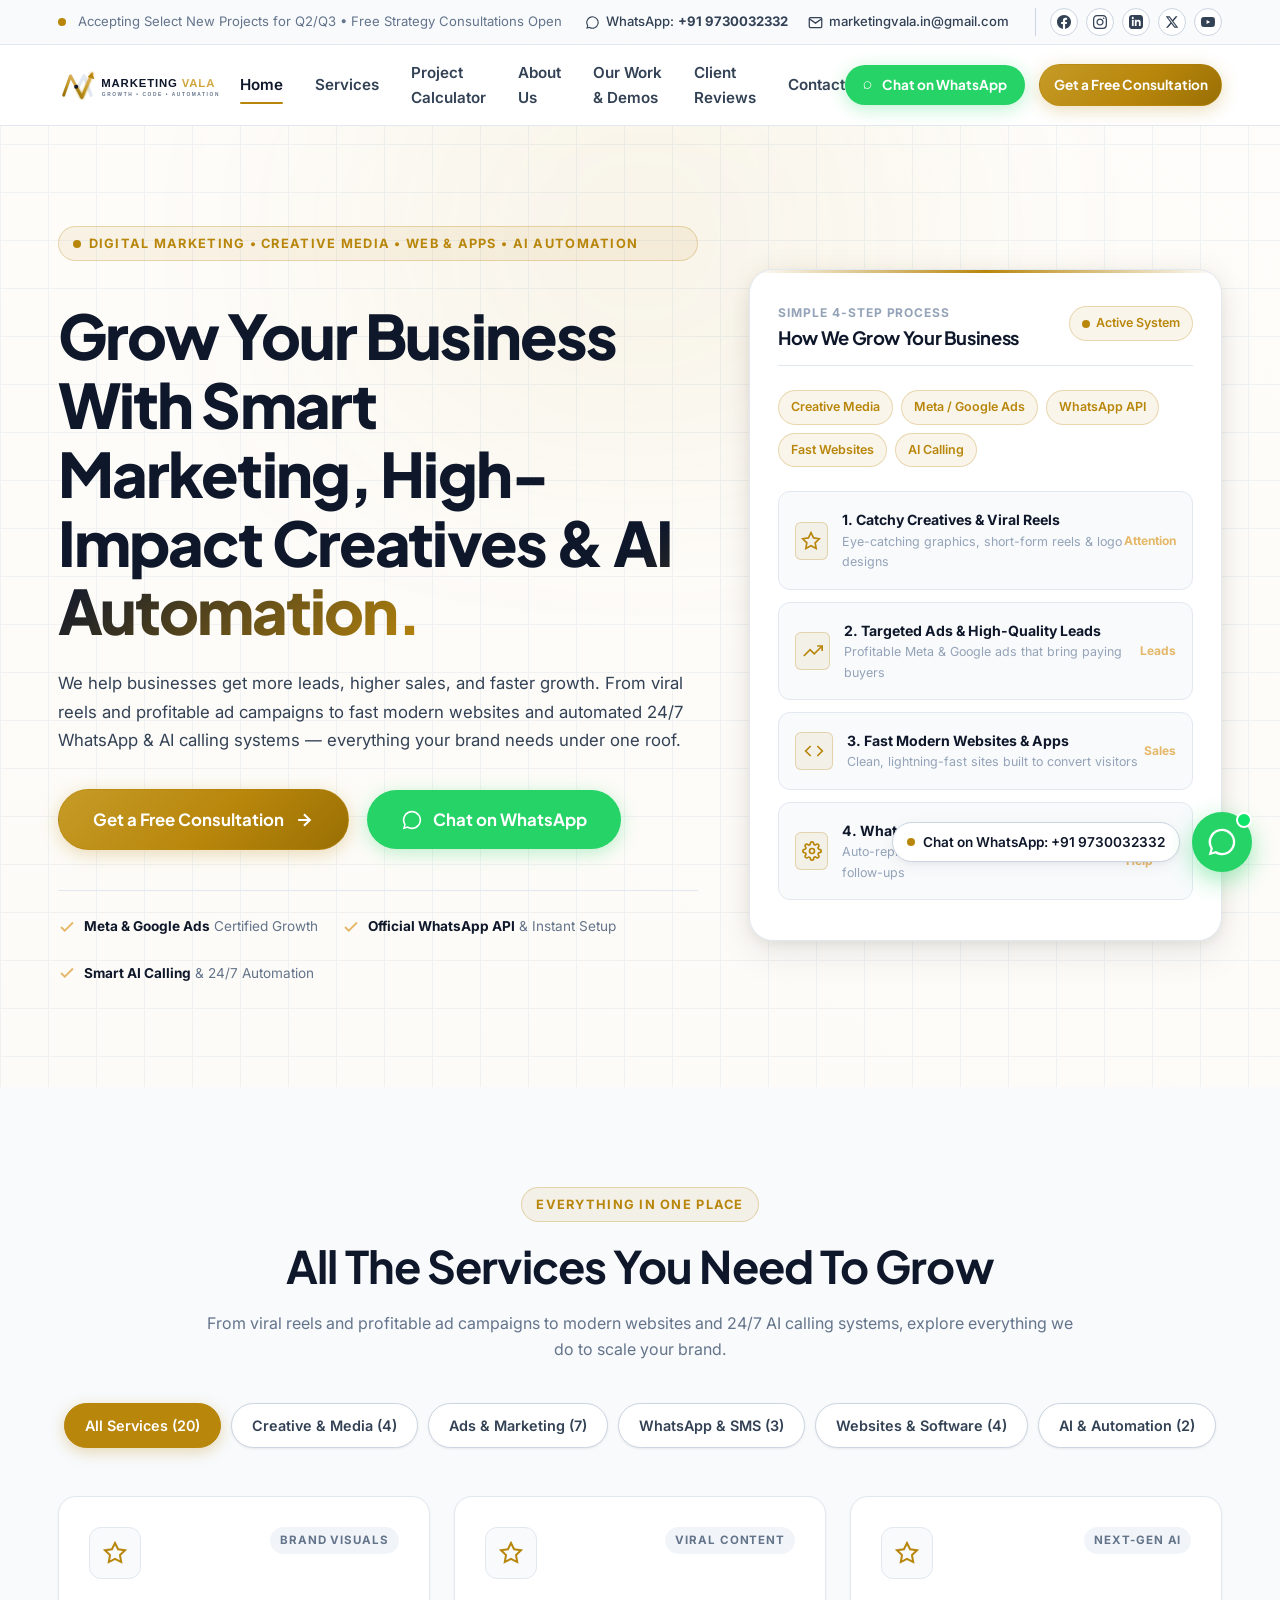
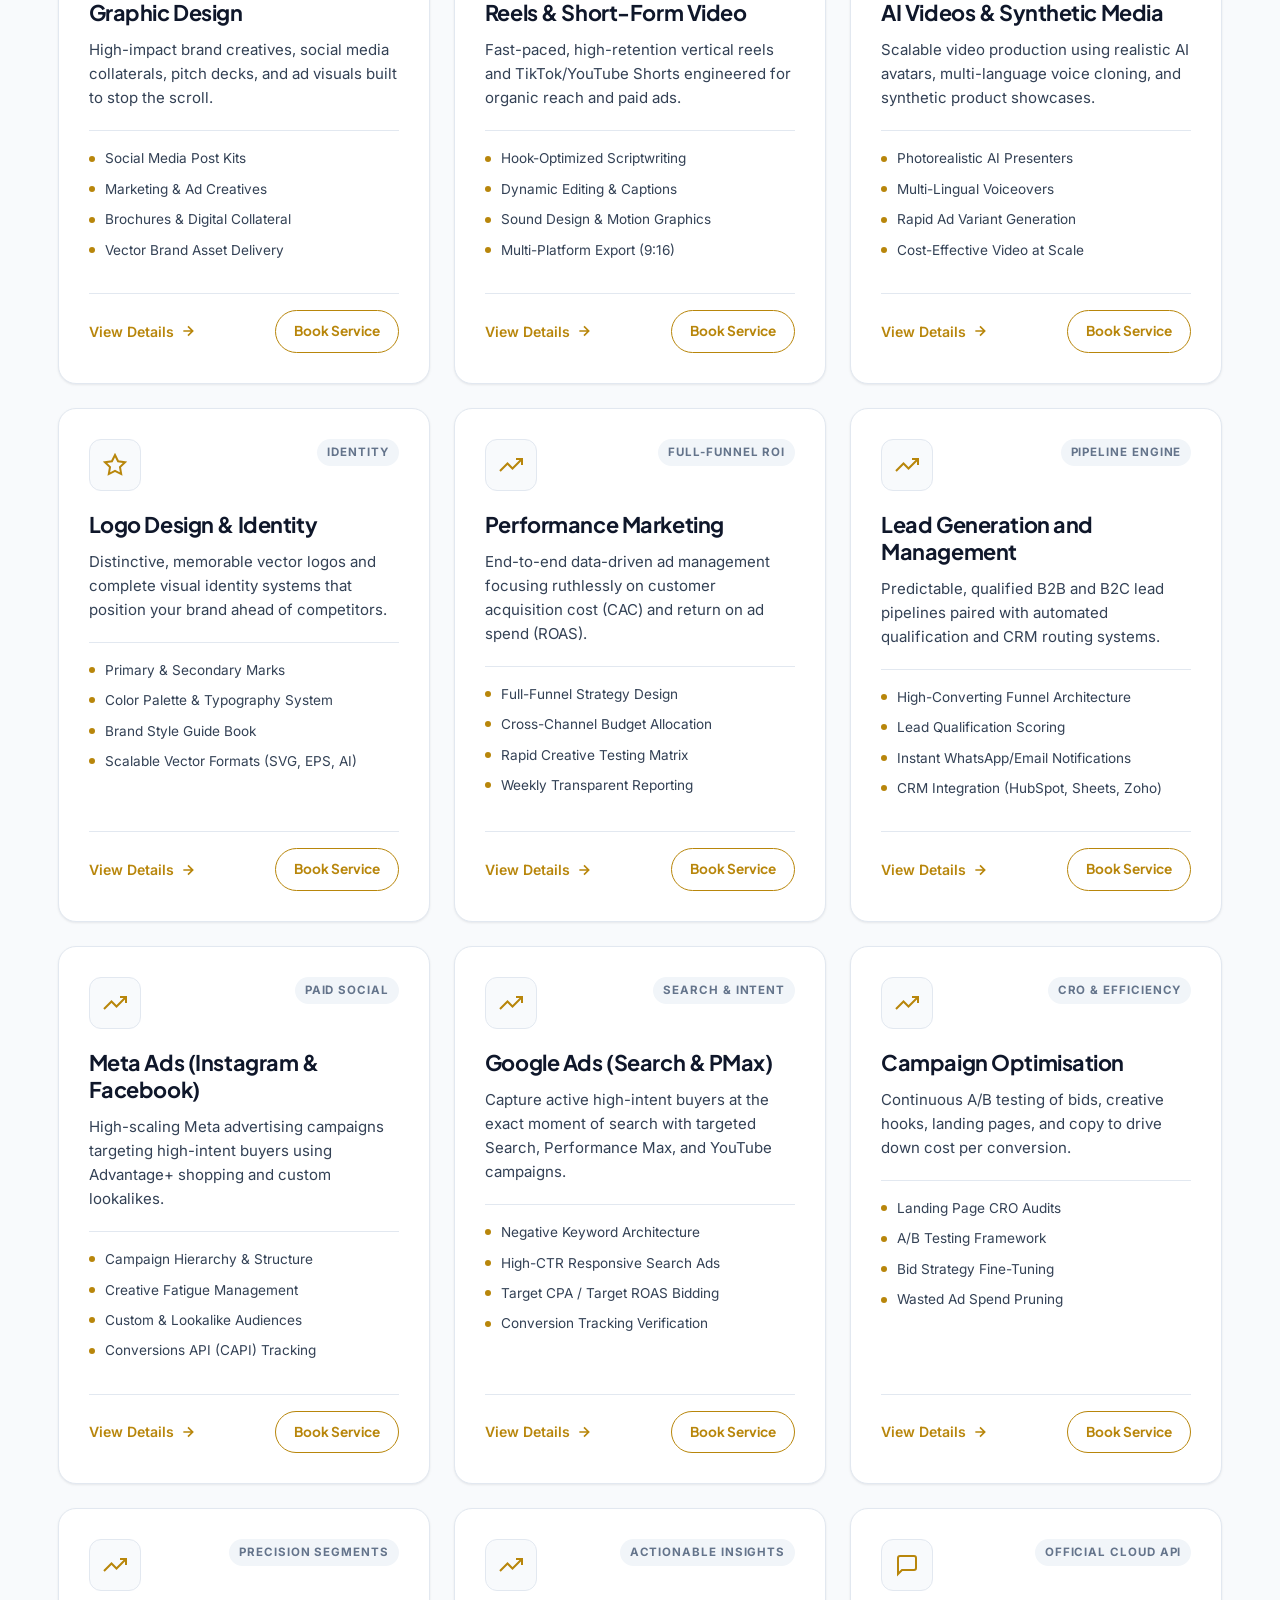
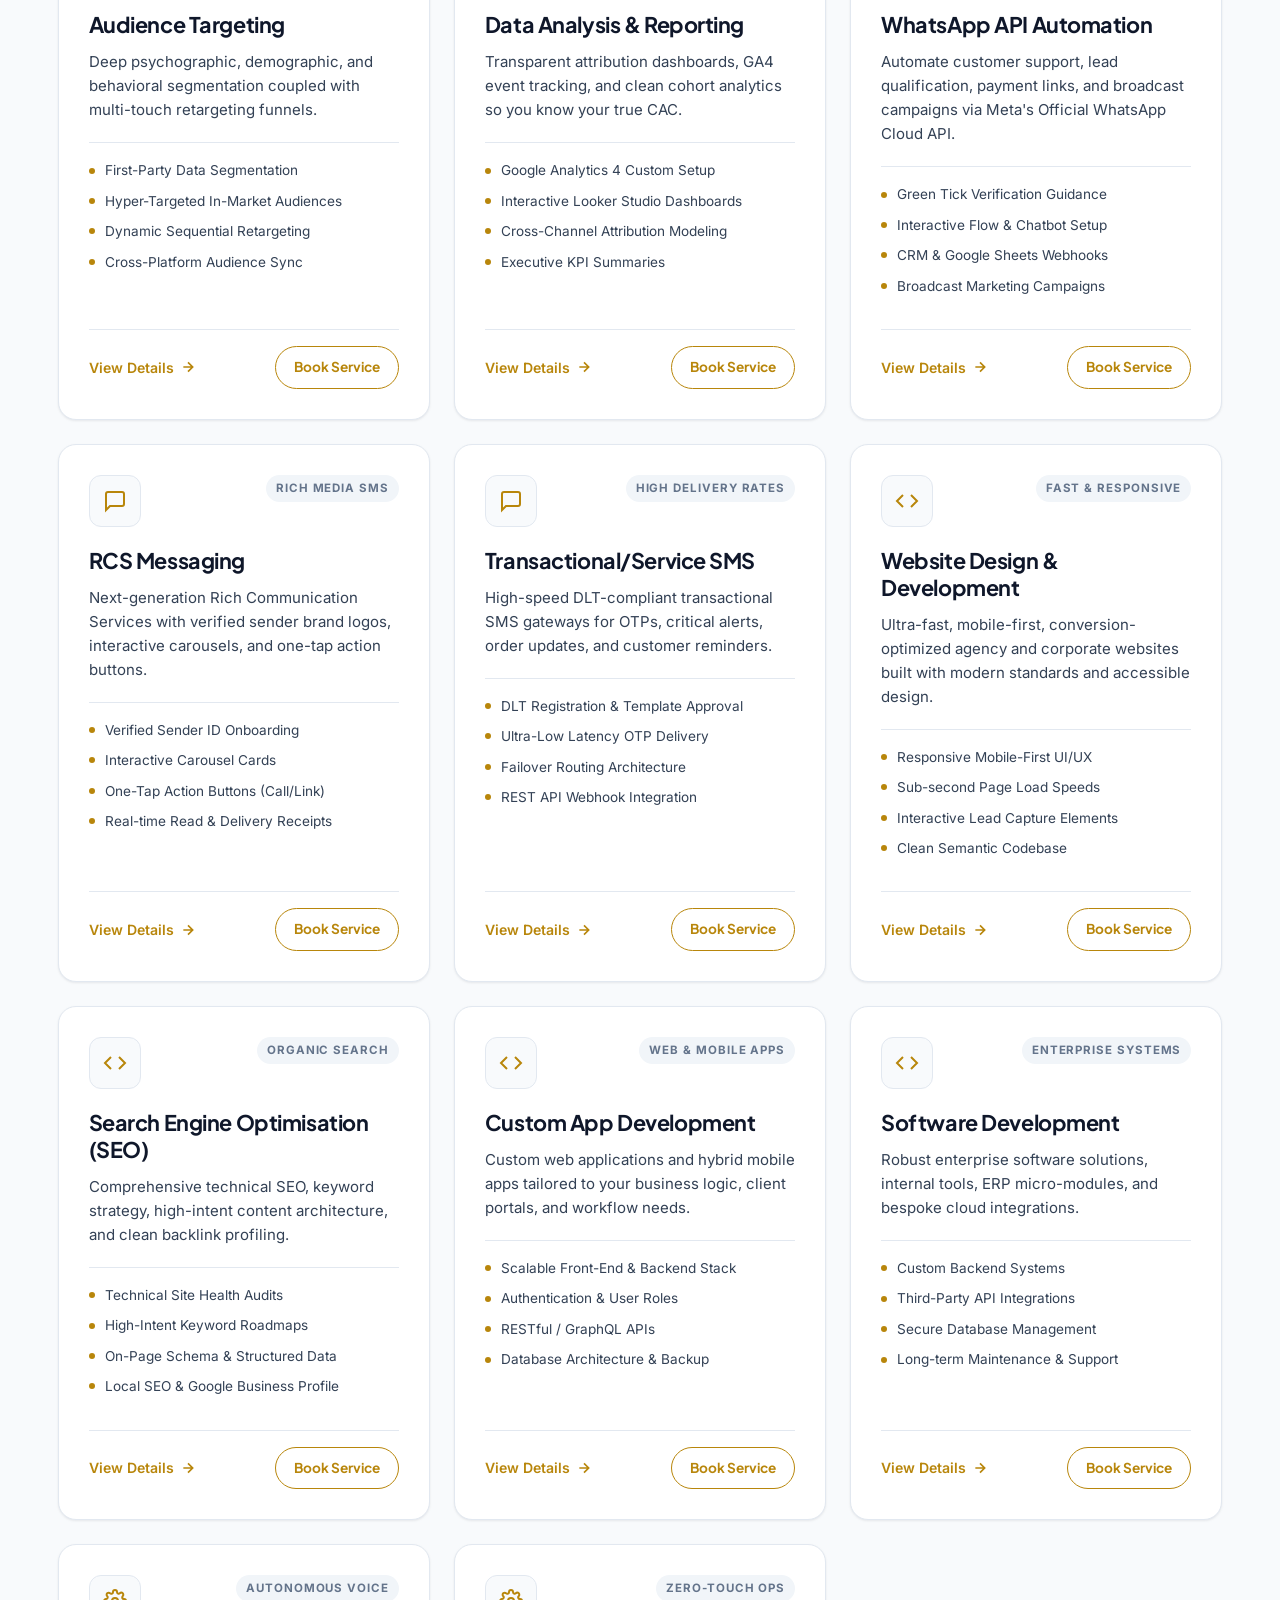
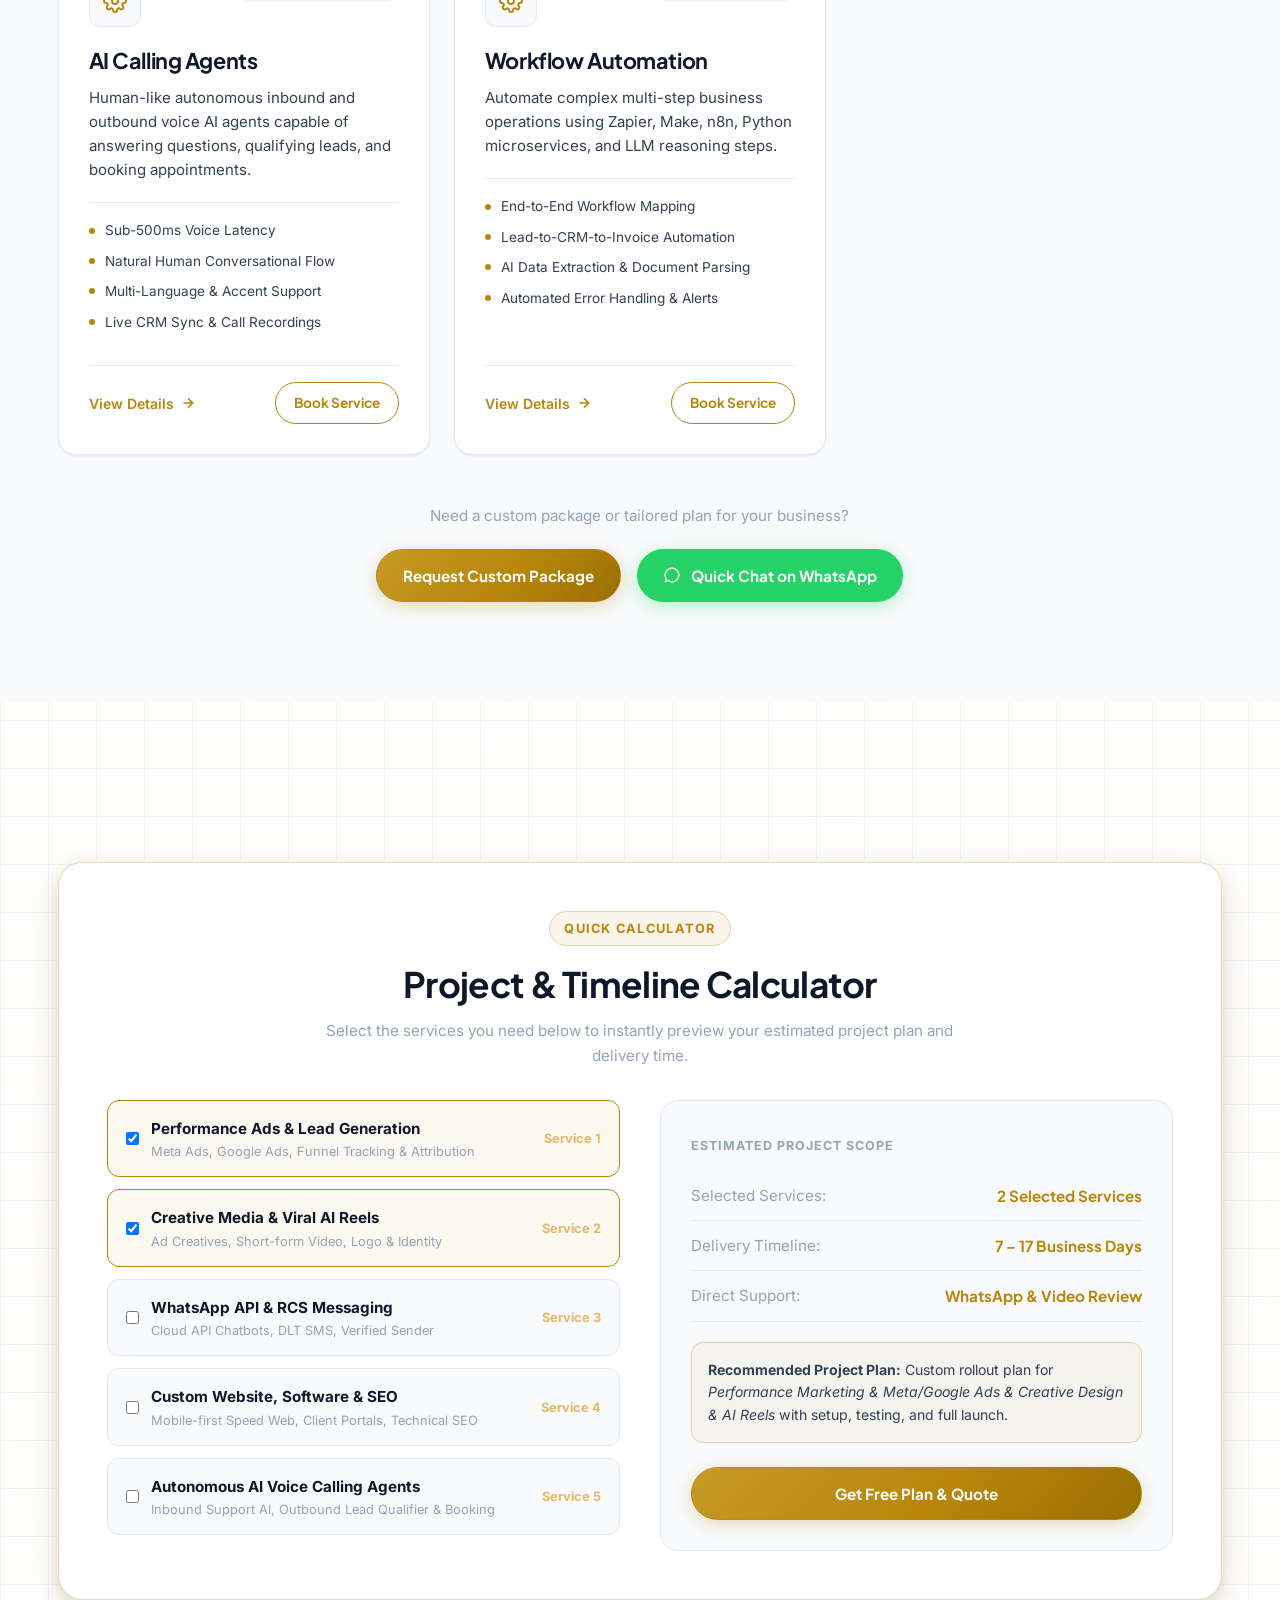
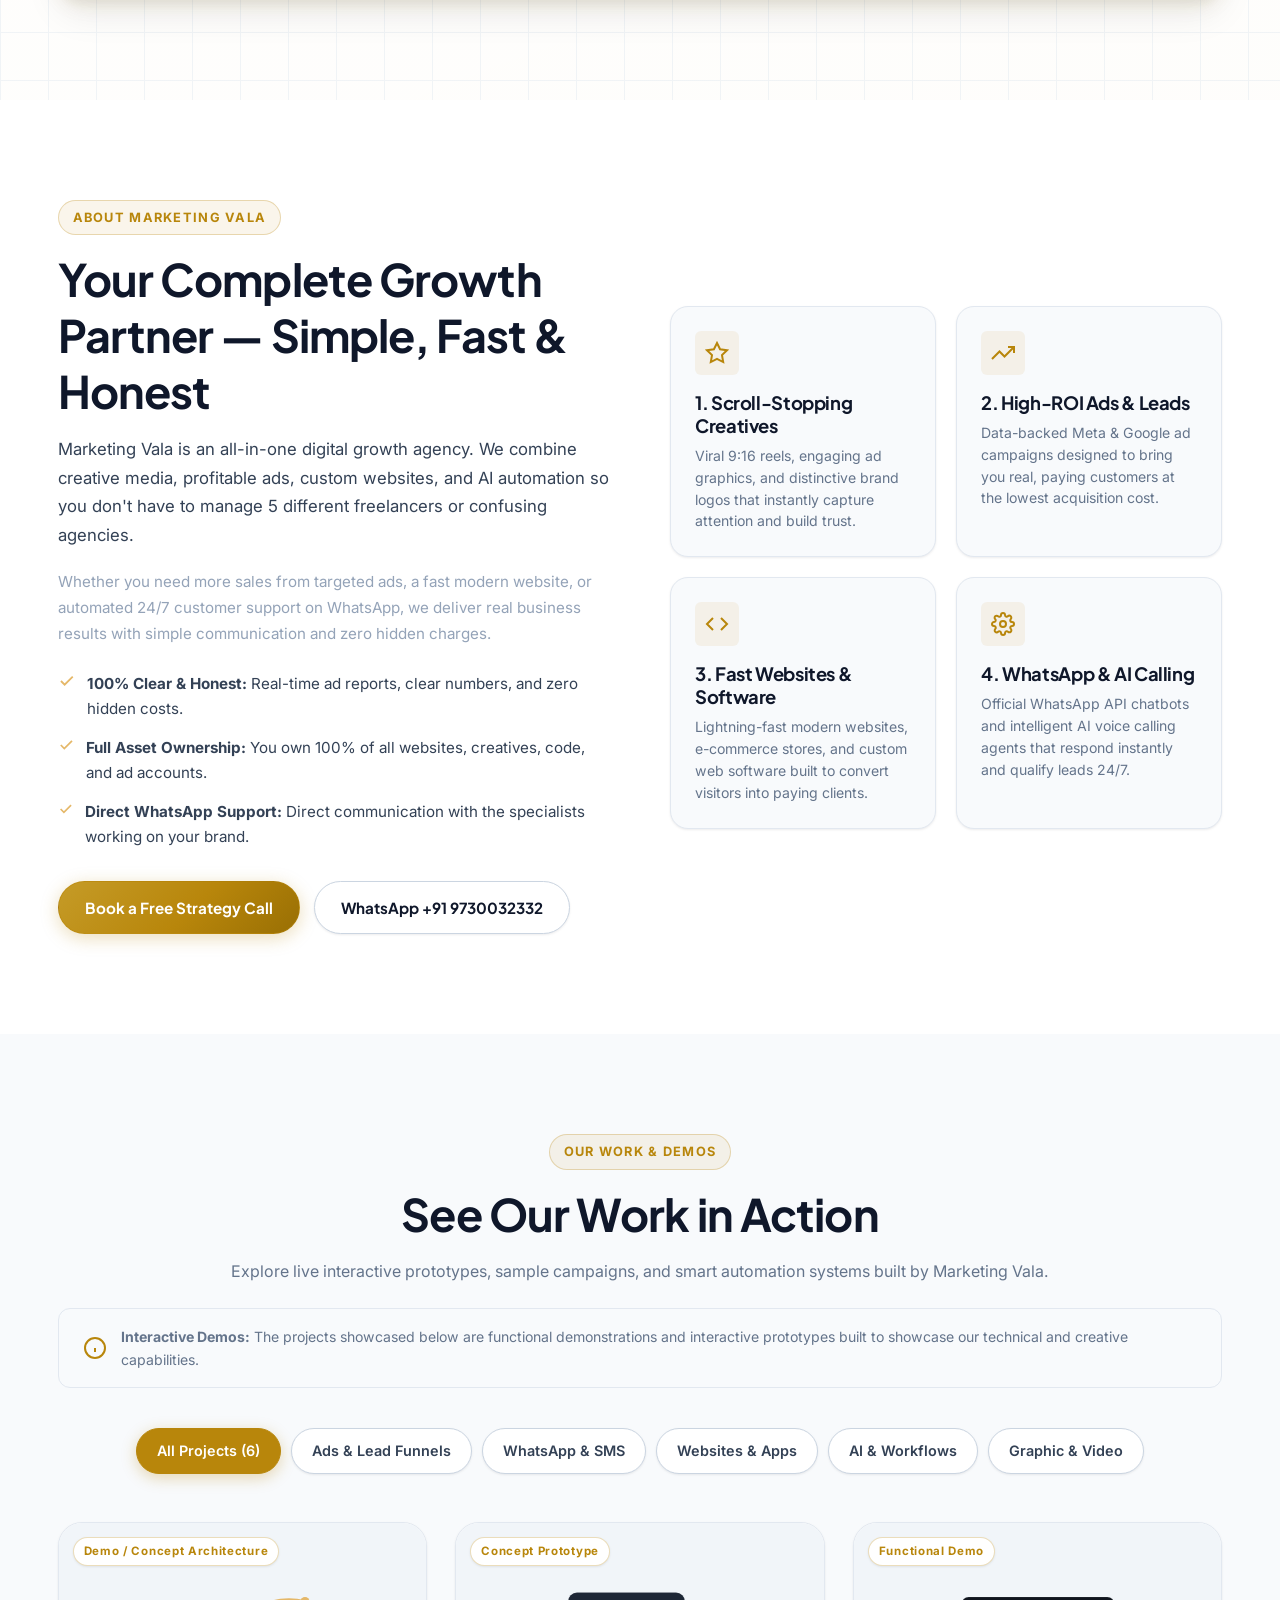
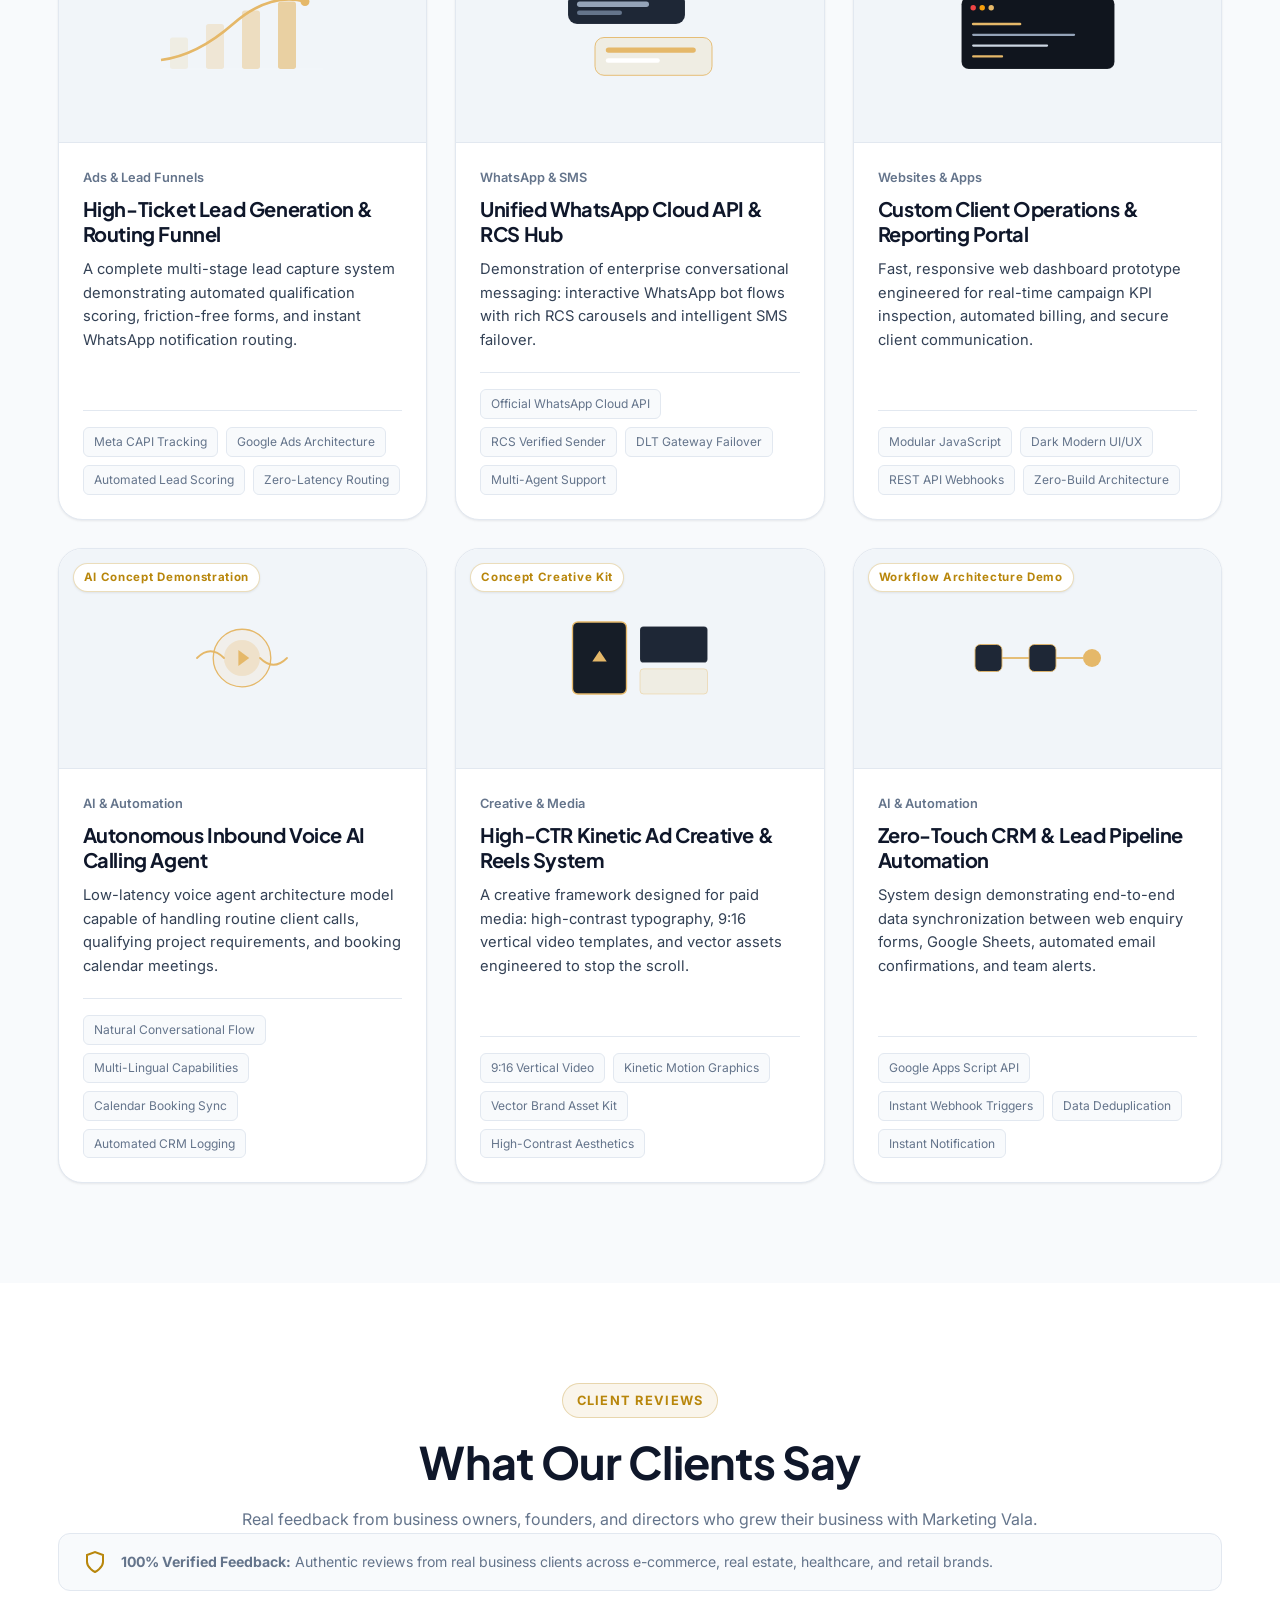
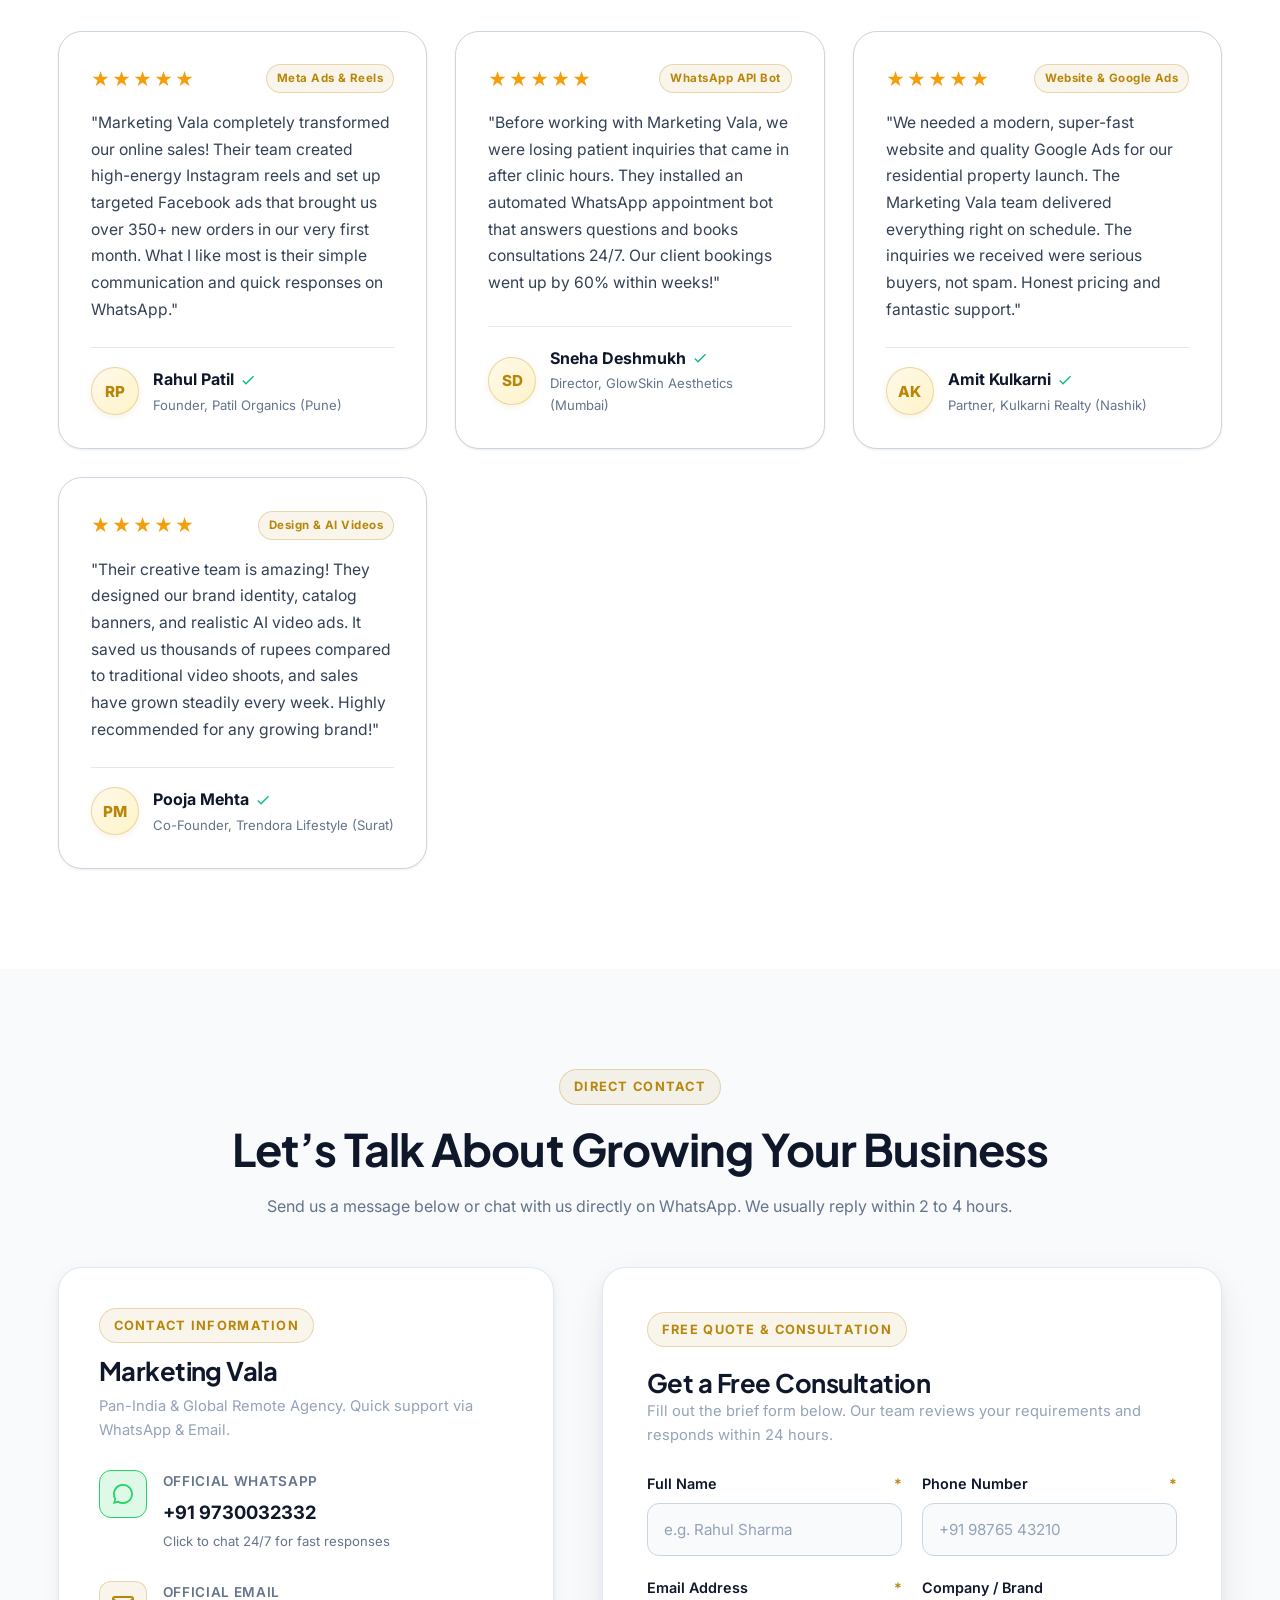
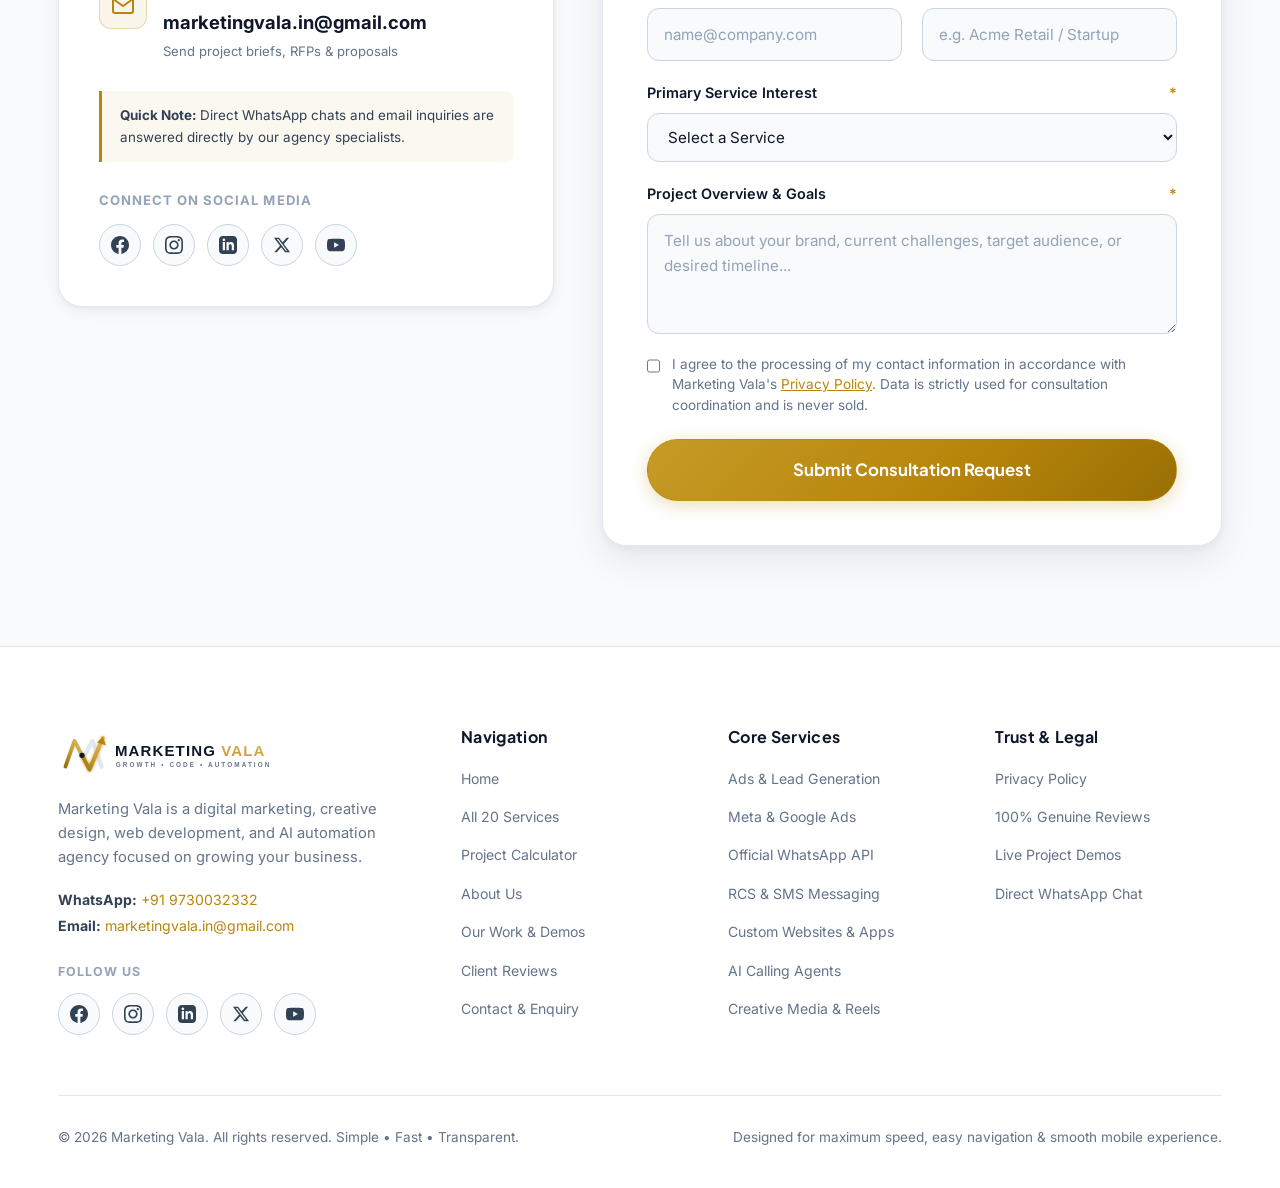
==== index.html @ 00c05c9b "Initial commit: Marketing Vala agency website" ====
<!DOCTYPE html>
<html lang="en">
<head>
  <meta charset="UTF-8">
  <meta name="viewport" content="width=device-width, initial-scale=1.0">
  
  <!-- Primary SEO Meta Tags -->
  <title>Marketing Vala | Digital Marketing, Creative, Software & AI Automation Agency</title>
  <meta name="title" content="Marketing Vala | Digital Marketing, Creative, Software & AI Automation Agency">
  <meta name="description" content="Marketing Vala is a premium digital agency specializing in Performance Marketing, Creative Design, WhatsApp API Automation, Custom Software, and AI Voice Calling Agents.">
  <meta name="keywords" content="digital marketing agency, performance marketing, meta ads, google ads, whatsapp api automation, rcs messaging, ai calling agents, software development, custom app development, website design, seo, graphic design, reels, ai videos, workflow automation">
  <meta name="author" content="Marketing Vala">
  <meta name="theme-color" content="#070709">

  <!-- Open Graph / Facebook / LinkedIn -->
  <meta property="og:type" content="website">
  <meta property="og:url" content="https://marketingvala.in/">
  <meta property="og:title" content="Marketing Vala | Digital Marketing, Creative, Software & AI Automation Agency">
  <meta property="og:description" content="Accelerate business growth with high-converting creatives, data-driven performance ads, bespoke software engineering, and intelligent AI automation.">
  <meta property="og:image" content="assets/images/logo.svg">

  <!-- Twitter / X -->
  <meta property="twitter:card" content="summary_large_image">
  <meta property="twitter:title" content="Marketing Vala | Growth, Code & AI Automation">
  <meta property="twitter:description" content="Digital marketing, bespoke software, WhatsApp API, and autonomous AI systems built for measurable ROI.">

  <!-- Favicon -->
  <link rel="icon" type="image/svg+xml" href="assets/images/favicon.svg">

  <!-- Google Fonts Preconnect -->
  <link rel="preconnect" href="https://fonts.googleapis.com">
  <link rel="preconnect" href="https://fonts.gstatic.com" crossorigin>
  <link href="https://fonts.googleapis.com/css2?family=Inter:wght@400;500;600;700&family=Plus+Jakarta+Sans:wght@600;700;800&family=JetBrains+Mono:wght@500;700&display=swap" rel="stylesheet">

  <!-- Stylesheets -->
  <link rel="stylesheet" href="assets/css/variables.css">
  <link rel="stylesheet" href="assets/css/animations.css">
  <link rel="stylesheet" href="assets/css/style.css">

  <!-- Structured Schema Data (JSON-LD) -->
  <script type="application/ld+json">
  {
    "@context": "https://schema.org",
    "@type": "ProfessionalService",
    "name": "Marketing Vala",
    "image": "https://marketingvala.in/assets/images/logo.svg",
    "url": "https://marketingvala.in/",
    "telephone": "+919730032332",
    "email": "marketingvala.in@gmail.com",
    "priceRange": "$$",
    "description": "Digital marketing, creative design, bespoke software development, and AI workflow automation agency.",
    "address": {
      "@type": "PostalAddress",
      "addressCountry": "IN"
    },
    "openingHoursSpecification": {
      "@type": "OpeningHoursSpecification",
      "dayOfWeek": ["Monday", "Tuesday", "Wednesday", "Thursday", "Friday", "Saturday"],
      "opens": "09:30",
      "closes": "19:30"
    },
    "sameAs": []
  }
  </script>
</head>
<body>

  <!-- =================================================================
       1. TOP ANNOUNCEMENT BAR
       ================================================================= -->
  <aside class="top-bar" aria-label="Agency Status and Direct Contact">
    <div class="container top-bar-content">
      <div class="top-bar-left">
        <span class="pulse-indicator" aria-hidden="true"></span>
        <span>Accepting Select New Projects for Q2/Q3 • Free Strategy Consultations Open</span>
      </div>
      <div class="top-bar-right">
        <a href="https://wa.me/919730032332" target="_blank" rel="noopener" class="top-bar-link" data-contact-whatsapp-link>
          <svg width="15" height="15" viewBox="0 0 24 24" fill="currentColor" aria-hidden="true"><path d="M12 2a10 10 0 0 0-8.6 15.1L2 22l5-1.3A10 10 0 1 0 12 2zm0 18.2a8.2 8.2 0 0 1-4.2-1.2l-.3-.2-3.1.8.8-3-.2-.3a8.2 8.2 0 1 1 7 3.9z"/></svg>
          <span>WhatsApp: <strong data-contact-phone>+91 9730032332</strong></span>
        </a>
        <a href="mailto:marketingvala.in@gmail.com" class="top-bar-link" data-contact-email-link>
          <svg width="15" height="15" viewBox="0 0 24 24" fill="none" stroke="currentColor" stroke-width="2" aria-hidden="true"><path d="M4 4h16c1.1 0 2 .9 2 2v12c0 1.1-.9 2-2 2H4c-1.1 0-2-.9-2-2V6c0-1.1.9-2 2-2z"/><polyline points="22,6 12,13 2,6"/></svg>
          <span data-contact-email>marketingvala.in@gmail.com</span>
        </a>

        <!-- Top Right Social Media Icons (Facebook, Instagram, LinkedIn, Twitter, YouTube) -->
        <div class="top-bar-socials" aria-label="Social Media Profiles">
          <!-- Facebook -->
          <a href="#" id="top-social-facebook" data-social="facebook" class="top-bar-social-btn" aria-label="Marketing Vala on Facebook" title="Marketing Vala on Facebook">
            <svg viewBox="0 0 24 24"><path d="M24 12.073c0-6.627-5.373-12-12-12s-12 5.373-12 12c0 5.99 4.388 10.954 10.125 11.854v-8.385H7.078v-3.47h3.047V9.43c0-3.007 1.792-4.669 4.533-4.669 1.312 0 2.686.235 2.686.235v2.953H15.83c-1.491 0-1.956.925-1.956 1.874v2.25h3.328l-.532 3.47h-2.796v8.385C19.612 23.027 24 18.062 24 12.073z"/></svg>
          </a>
          <!-- Instagram -->
          <a href="#" id="top-social-instagram" data-social="instagram" class="top-bar-social-btn" aria-label="Marketing Vala on Instagram" title="Marketing Vala on Instagram">
            <svg viewBox="0 0 24 24"><path d="M12 2.163c3.204 0 3.584.012 4.85.07 3.252.148 4.771 1.691 4.919 4.919.058 1.265.069 1.645.069 4.849 0 3.205-.012 3.584-.069 4.849-.149 3.225-1.664 4.771-4.919 4.919-1.266.058-1.644.07-4.85.07-3.204 0-3.584-.012-4.849-.07-3.26-.149-4.771-1.699-4.919-4.92-.058-1.265-.07-1.644-.07-4.849 0-3.204.013-3.583.07-4.849.149-3.227 1.664-4.771 4.919-4.919 1.266-.057 1.645-.069 4.849-.069zm0-2.163c-3.259 0-3.667.014-4.947.072-4.358.2-6.78 2.618-6.98 6.98-.059 1.281-.073 1.689-.073 4.948 0 3.259.014 3.668.072 4.948.2 4.358 2.618 6.78 6.98 6.98 1.281.058 1.689.072 4.948.072 3.259 0 3.668-.014 4.948-.072 4.354-.2 6.782-2.618 6.979-6.98.059-1.28.073-1.689.073-4.948 0-3.259-.014-3.667-.072-4.947-.196-4.354-2.617-6.78-6.979-6.98-1.281-.059-1.69-.073-4.949-.073zm0 5.838c-3.403 0-6.162 2.759-6.162 6.162s2.759 6.163 6.162 6.163 6.162-2.759 6.162-6.163c0-3.403-2.759-6.162-6.162-6.162zm0 10.162c-2.209 0-4-1.79-4-4 0-2.209 1.791-4 4-4s4 1.791 4 4c0 2.21-1.791 4-4 4zm6.406-11.845c-.796 0-1.441.645-1.441 1.44s.645 1.44 1.441 1.44c.795 0 1.439-.645 1.439-1.44s-.644-1.44-1.439-1.44z"/></svg>
          </a>
          <!-- LinkedIn -->
          <a href="#" id="top-social-linkedin" data-social="linkedin" class="top-bar-social-btn" aria-label="Marketing Vala on LinkedIn" title="Marketing Vala on LinkedIn">
            <svg viewBox="0 0 24 24"><path d="M19 0h-14c-2.761 0-5 2.239-5 5v14c0 2.761 2.239 5 5 5h14c2.762 0 5-2.239 5-5v-14c0-2.761-2.238-5-5-5zm-11 19h-3v-11h3v11zm-1.5-12.268c-.966 0-1.75-.79-1.75-1.764s.784-1.764 1.75-1.764 1.75.79 1.75 1.764-.783 1.764-1.75 1.764zm13.5 12.268h-3v-5.604c0-3.368-4-3.113-4 0v5.604h-3v-11h3v1.765c1.396-2.586 7-2.777 7 2.476v6.759z"/></svg>
          </a>
          <!-- Twitter / X -->
          <a href="#" id="top-social-twitter" data-social="twitter" class="top-bar-social-btn" aria-label="Marketing Vala on Twitter" title="Marketing Vala on Twitter">
            <svg viewBox="0 0 24 24"><path d="M18.244 2.25h3.308l-7.227 8.26 8.502 11.24H16.17l-5.214-6.817L4.99 21.75H1.68l7.73-8.835L1.254 2.25H8.08l4.713 6.231zm-1.161 17.52h1.833L7.084 4.126H5.117z"/></svg>
          </a>
          <!-- YouTube -->
          <a href="#" id="top-social-youtube" data-social="youtube" class="top-bar-social-btn" aria-label="Marketing Vala on YouTube" title="Marketing Vala on YouTube">
            <svg viewBox="0 0 24 24"><path d="M23.498 6.186a3.016 3.016 0 0 0-2.122-2.136C19.505 3.545 12 3.545 12 3.545s-7.505 0-9.377.505A3.017 3.017 0 0 0 .502 6.186C0 8.07 0 12 0 12s0 3.93.502 5.814a3.016 3.016 0 0 0 2.122 2.136c1.871.505 9.376.505 9.376.505s7.505 0 9.377-.505a3.015 3.015 0 0 0 2.122-2.136C24 15.93 24 12 24 12s0-3.93-.502-5.814zM9.545 15.568V8.432L15.818 12l-6.273 3.568z"/></svg>
          </a>
        </div>
      </div>
    </div>
  </aside>

  <!-- =================================================================
       2. HEADER & STICKY NAVBAR
       ================================================================= -->
  <header class="site-header" id="site-header">
    <div class="container navbar">
      <!-- Original Vector Logo -->
      <a href="#home" class="brand-logo-wrap" aria-label="Marketing Vala - Return to Homepage">
        <img src="assets/images/logo.svg" alt="Marketing Vala Logo" class="brand-logo-img" width="240" height="48">
      </a>

      <!-- Desktop Navigation Menu -->
      <nav class="nav-menu" aria-label="Main Navigation">
        <a href="#home" class="nav-link active">Home</a>
        <a href="#services" class="nav-link">Services</a>
        <a href="#estimator" class="nav-link">Project Calculator</a>
        <a href="#about" class="nav-link">About Us</a>
        <a href="#portfolio" class="nav-link">Our Work &amp; Demos</a>
        <a href="#testimonials" class="nav-link">Client Reviews</a>
        <a href="#contact" class="nav-link">Contact</a>
      </nav>

      <!-- Nav Action CTAs -->
      <div class="nav-actions">
        <a href="https://wa.me/919730032332" target="_blank" rel="noopener" class="btn btn-whatsapp btn-sm" aria-label="Chat on WhatsApp">
          <svg width="18" height="18" viewBox="0 0 24 24" fill="currentColor" aria-hidden="true"><path d="M12 2a10 10 0 0 0-8.6 15.1L2 22l5-1.3A10 10 0 1 0 12 2zm0 18.2a8.2 8.2 0 0 1-4.2-1.2l-.3-.2-3.1.8.8-3-.2-.3a8.2 8.2 0 1 1 7 3.9z"/></svg>
          <span>Chat on WhatsApp</span>
        </a>
        <button type="button" class="btn btn-primary btn-sm" data-action="free-consultation">
          Get a Free Consultation
        </button>
        <!-- Mobile Drawer Toggle -->
        <button type="button" class="mobile-toggle" aria-label="Toggle Navigation Menu" aria-expanded="false" aria-controls="mobile-drawer">
          <span></span>
          <span></span>
          <span></span>
        </button>
      </div>
    </div>
  </header>

  <!-- Mobile Drawer Menu -->
  <div class="mobile-drawer" id="mobile-drawer" aria-label="Mobile Navigation">
    <div class="mobile-nav-links">
      <a href="#home" class="mobile-nav-link active" data-close-drawer>Home</a>
      <a href="#services" class="mobile-nav-link" data-close-drawer>Services (All 20)</a>
      <a href="#estimator" class="mobile-nav-link" data-close-drawer>Project Calculator</a>
      <a href="#about" class="mobile-nav-link" data-close-drawer>About Us</a>
      <a href="#portfolio" class="mobile-nav-link" data-close-drawer>Our Work &amp; Demos</a>
      <a href="#testimonials" class="mobile-nav-link" data-close-drawer>Client Reviews</a>
      <a href="#contact" class="mobile-nav-link" data-close-drawer>Contact &amp; Enquiry</a>
    </div>

    <div class="mobile-drawer-footer">
      <a href="https://wa.me/919730032332" target="_blank" rel="noopener" class="btn btn-whatsapp" style="width: 100%;">
        <svg width="20" height="20" viewBox="0 0 24 24" fill="currentColor" aria-hidden="true"><path d="M12 2a10 10 0 0 0-8.6 15.1L2 22l5-1.3A10 10 0 1 0 12 2zm0 18.2a8.2 8.2 0 0 1-4.2-1.2l-.3-.2-3.1.8.8-3-.2-.3a8.2 8.2 0 1 1 7 3.9z"/></svg>
        Chat on WhatsApp (+91 9730032332)
      </a>
      <button type="button" class="btn btn-primary" data-action="free-consultation" data-close-drawer style="width: 100%;">
        Get a Free Consultation
      </button>
      <div style="font-size: 0.85rem; color: #94A3B8; text-align: center; margin-top: 10px;">
        Email: marketingvala.in@gmail.com
      </div>
    </div>
  </div>

  <main>
    <!-- =================================================================
         3. HERO SECTION
         ================================================================= -->
    <section class="hero-section" id="home">
      <div class="hero-glow-blob" aria-hidden="true"></div>
      <div class="container hero-grid">
        <!-- Left Hero Content -->
        <div class="hero-content">
          <div class="section-label">
            <span class="pulse-indicator" aria-hidden="true"></span>
            <span>Digital Marketing • Creative Media • Web &amp; Apps • AI Automation</span>
          </div>

          <h1 class="hero-title">
            Grow Your Business With Smart Marketing, High-Impact Creatives &amp; <span class="text-gradient">AI Automation.</span>
          </h1>

          <p class="hero-description">
            We help businesses get more leads, higher sales, and faster growth. From viral reels and profitable ad campaigns to fast modern websites and automated 24/7 WhatsApp &amp; AI calling systems — everything your brand needs under one roof.
          </p>

          <!-- Dual Conversion-Focused CTAs -->
          <div class="hero-cta-group">
            <button type="button" class="btn btn-primary btn-lg" data-action="free-consultation">
              <span>Get a Free Consultation</span>
              <svg width="20" height="20" viewBox="0 0 24 24" fill="none" stroke="currentColor" stroke-width="2.5" aria-hidden="true"><line x1="5" y1="12" x2="19" y2="12"></line><polyline points="12 5 19 12 12 19"></polyline></svg>
            </button>

            <a href="https://wa.me/919730032332?text=Hello%20Marketing%20Vala%20Team!%20I%20would%20like%20to%20discuss%20a%20new%20project." target="_blank" rel="noopener" class="btn btn-whatsapp btn-lg" data-contact-whatsapp-link>
              <svg width="22" height="22" viewBox="0 0 24 24" fill="currentColor" aria-hidden="true"><path d="M12 2a10 10 0 0 0-8.6 15.1L2 22l5-1.3A10 10 0 1 0 12 2zm0 18.2a8.2 8.2 0 0 1-4.2-1.2l-.3-.2-3.1.8.8-3-.2-.3a8.2 8.2 0 1 1 7 3.9z"/></svg>
              <span>Chat on WhatsApp</span>
            </a>
          </div>

          <!-- Trust Badges & Certifications -->
          <div class="hero-trust-row">
            <div class="trust-item">
              <svg width="18" height="18" viewBox="0 0 24 24" fill="none" stroke="#E5B869" stroke-width="2.5" aria-hidden="true"><polyline points="20 6 9 17 4 12"/></svg>
              <span><strong>Meta &amp; Google Ads</strong> Certified Growth</span>
            </div>
            <div class="trust-item">
              <svg width="18" height="18" viewBox="0 0 24 24" fill="none" stroke="#E5B869" stroke-width="2.5" aria-hidden="true"><polyline points="20 6 9 17 4 12"/></svg>
              <span><strong>Official WhatsApp API</strong> &amp; Instant Setup</span>
            </div>
            <div class="trust-item">
              <svg width="18" height="18" viewBox="0 0 24 24" fill="none" stroke="#E5B869" stroke-width="2.5" aria-hidden="true"><polyline points="20 6 9 17 4 12"/></svg>
              <span><strong>Smart AI Calling</strong> &amp; 24/7 Automation</span>
            </div>
          </div>
        </div>

        <!-- Right Hero Visual / Interactive Architecture Widget -->
        <div class="hero-visual">
          <div class="hero-card floating-card">
            <div class="card-header-bar">
              <div>
                <span style="font-size: 0.75rem; text-transform: uppercase; color: #94A3B8; letter-spacing: 0.08em; font-weight: 700;">Simple 4-Step Process</span>
                <h4 style="font-size: 1.15rem; color: var(--text-primary); margin-top: 2px;">How We Grow Your Business</h4>
              </div>
              <span class="tech-pill active">
                <span class="pulse-indicator"></span> Active System
              </span>
            </div>

            <div class="tech-pills-row">
              <span class="tech-pill active">Creative Media</span>
              <span class="tech-pill active">Meta / Google Ads</span>
              <span class="tech-pill active">WhatsApp API</span>
              <span class="tech-pill active">Fast Websites</span>
              <span class="tech-pill active">AI Calling</span>
            </div>

            <!-- Pipeline Step 1 -->
            <div class="flow-step-box">
              <div class="flow-step-info">
                <div class="flow-icon">
                  <svg width="20" height="20" viewBox="0 0 24 24" fill="none" stroke="currentColor" stroke-width="2"><path d="M12 2l3.09 6.26L22 9.27l-5 4.87 1.18 6.88L12 17.77l-6.18 3.25L7 14.14 2 9.27l6.91-1.01L12 2z"/></svg>
                </div>
                <div>
                  <div style="font-size: 0.88rem; font-weight: 700; color: var(--text-primary);">1. Catchy Creatives &amp; Viral Reels</div>
                  <div style="font-size: 0.78rem; color: #94A3B8;">Eye-catching graphics, short-form reels &amp; logo designs</div>
                </div>
              </div>
              <span style="font-size: 0.75rem; color: #E5B869; font-weight: 700;">Attention</span>
            </div>

            <!-- Pipeline Step 2 -->
            <div class="flow-step-box">
              <div class="flow-step-info">
                <div class="flow-icon">
                  <svg width="20" height="20" viewBox="0 0 24 24" fill="none" stroke="currentColor" stroke-width="2"><path d="M23 6l-9.5 9.5-5-5L1 18"/><path d="M17 6h6v6"/></svg>
                </div>
                <div>
                  <div style="font-size: 0.88rem; font-weight: 700; color: var(--text-primary);">2. Targeted Ads &amp; High-Quality Leads</div>
                  <div style="font-size: 0.78rem; color: #94A3B8;">Profitable Meta &amp; Google ads that bring paying buyers</div>
                </div>
              </div>
              <span style="font-size: 0.75rem; color: #E5B869; font-weight: 700;">Leads</span>
            </div>

            <!-- Pipeline Step 3 -->
            <div class="flow-step-box">
              <div class="flow-step-info">
                <div class="flow-icon">
                  <svg width="20" height="20" viewBox="0 0 24 24" fill="none" stroke="currentColor" stroke-width="2"><polyline points="16 18 22 12 16 6"/><polyline points="8 6 2 12 8 18"/></svg>
                </div>
                <div>
                  <div style="font-size: 0.88rem; font-weight: 700; color: var(--text-primary);">3. Fast Modern Websites &amp; Apps</div>
                  <div style="font-size: 0.78rem; color: #94A3B8;">Clean, lightning-fast sites built to convert visitors</div>
                </div>
              </div>
              <span style="font-size: 0.75rem; color: #E5B869; font-weight: 700;">Sales</span>
            </div>

            <!-- Pipeline Step 4 -->
            <div class="flow-step-box">
              <div class="flow-step-info">
                <div class="flow-icon">
                  <svg width="20" height="20" viewBox="0 0 24 24" fill="none" stroke="currentColor" stroke-width="2"><circle cx="12" cy="12" r="3"/><path d="M19.4 15a1.65 1.65 0 0 0 .33 1.82l.06.06a2 2 0 0 1 0 2.83 2 2 0 0 1-2.83 0l-.06-.06a1.65 1.65 0 0 0-1.82-.33 1.65 1.65 0 0 0-1 1.51V21a2 2 0 0 1-2 2 2 2 0 0 1-2-2v-.09A1.65 1.65 0 0 0 9 19.4a1.65 1.65 0 0 0-1.82.33l-.06.06a2 2 0 0 1-2.83 0 2 2 0 0 1 0-2.83l.06-.06a1.65 1.65 0 0 0 .33-1.82 1.65 1.65 0 0 0-1.51-1H3a2 2 0 0 1-2-2 2 2 0 0 1 2-2h.09A1.65 1.65 0 0 0 4.6 9a1.65 1.65 0 0 0-.33-1.82l-.06-.06a2 2 0 0 1 0-2.83 2 2 0 0 1 2.83 0l.06.06a1.65 1.65 0 0 0 1.82.33H9a1.65 1.65 0 0 0 1-1.51V3a2 2 0 0 1 2-2 2 2 0 0 1 2 2v.09a1.65 1.65 0 0 0 1 1.51 1.65 1.65 0 0 0 1.82-.33l.06-.06a2 2 0 0 1 2.83 0 2 2 0 0 1 0 2.83l-.06.06a1.65 1.65 0 0 0-.33 1.82V9a1.65 1.65 0 0 0 1.51 1H21a2 2 0 0 1 2 2 2 2 0 0 1-2 2h-.09a1.65 1.65 0 0 0-1.51 1z"/></svg>
                </div>
                <div>
                  <div style="font-size: 0.88rem; font-weight: 700; color: var(--text-primary);">4. WhatsApp &amp; AI Calling Support</div>
                  <div style="font-size: 0.78rem; color: #94A3B8;">Auto-replies, smart chatbots, and 24/7 lead follow-ups</div>
                </div>
              </div>
              <span style="font-size: 0.75rem; color: #E5B869; font-weight: 700;">24/7 Help</span>
            </div>
          </div>
        </div>
      </div>
    </section>

    <!-- =================================================================
         4. COMPREHENSIVE SERVICES SECTION (ALL 20 SERVICES)
         ================================================================= -->
    <section class="section-padding services-section" id="services">
      <div class="container">
        <div class="text-center">
          <div class="section-label">
            <span>Everything In One Place</span>
          </div>
          <h2 class="section-title">All The Services You Need To Grow</h2>
          <p class="section-subtitle">
            From viral reels and profitable ad campaigns to modern websites and 24/7 AI calling systems, explore everything we do to scale your brand.
          </p>
        </div>

        <!-- Filter Tabs for Categories -->
        <div class="filter-tabs-wrapper" role="tablist" aria-label="Service Category Filters">
          <button type="button" class="filter-tab active" data-service-filter="all" role="tab" aria-selected="true">
            All Services (20)
          </button>
          <button type="button" class="filter-tab" data-service-filter="creative" role="tab" aria-selected="false">
            Creative &amp; Media (4)
          </button>
          <button type="button" class="filter-tab" data-service-filter="performance" role="tab" aria-selected="false">
            Ads &amp; Marketing (7)
          </button>
          <button type="button" class="filter-tab" data-service-filter="messaging" role="tab" aria-selected="false">
            WhatsApp &amp; SMS (3)
          </button>
          <button type="button" class="filter-tab" data-service-filter="engineering" role="tab" aria-selected="false">
            Websites &amp; Software (4)
          </button>
          <button type="button" class="filter-tab" data-service-filter="ai_automation" role="tab" aria-selected="false">
            AI &amp; Automation (2)
          </button>
        </div>

        <!-- Grid Container populated by services.js -->
        <div class="services-grid" id="services-grid-container" aria-live="polite">
          <!-- Rendered via JavaScript with full semantic HTML -->
        </div>

        <!-- Bottom Service Callout -->
        <div style="text-align: center; margin-top: 48px;">
          <p style="color: #94A3B8; font-size: 0.95rem; margin-bottom: 20px;">
            Need a custom package or tailored plan for your business?
          </p>
          <div style="display: inline-flex; gap: 16px; flex-wrap: wrap; justify-content: center;">
            <button type="button" class="btn btn-primary" data-action="free-consultation">
              Request Custom Package
            </button>
            <a href="https://wa.me/919730032332" target="_blank" rel="noopener" class="btn btn-whatsapp" data-contact-whatsapp-link>
              <svg width="18" height="18" viewBox="0 0 24 24" fill="currentColor"><path d="M12 2a10 10 0 0 0-8.6 15.1L2 22l5-1.3A10 10 0 1 0 12 2zm0 18.2a8.2 8.2 0 0 1-4.2-1.2l-.3-.2-3.1.8.8-3-.2-.3a8.2 8.2 0 1 1 7 3.9z"/></svg>
              Quick Chat on WhatsApp
            </a>
          </div>
        </div>
      </div>
    </section>

    <!-- =================================================================
         5. INTERACTIVE PROJECT & TIME CALCULATOR
         ================================================================= -->
    <section class="section-padding" id="estimator">
      <div class="container">
        <div class="estimator-card reveal-on-scroll">
          <div class="text-center">
            <span class="section-label">Quick Calculator</span>
            <h2 style="font-size: 2.2rem; margin-bottom: 12px; color: var(--text-primary);">Project &amp; Timeline Calculator</h2>
            <p style="color: #94A3B8; max-width: 680px; margin: 0 auto; font-size: 0.95rem;">
              Select the services you need below to instantly preview your estimated project plan and delivery time.
            </p>
          </div>

          <div class="estimator-grid">
            <!-- Left: Checkbox Selector -->
            <div class="scope-options-group">
              <label class="scope-checkbox-label selected">
                <div class="scope-checkbox-left">
                  <input type="checkbox" class="scope-calc-check" checked data-service-name="Performance Marketing & Meta/Google Ads" data-min-days="7" data-max-days="14">
                  <div>
                    <strong style="color: var(--text-primary); font-size: 0.95rem;">Performance Ads &amp; Lead Generation</strong>
                    <div style="font-size: 0.8rem; color: #94A3B8;">Meta Ads, Google Ads, Funnel Tracking &amp; Attribution</div>
                  </div>
                </div>
                <span style="font-size: 0.8rem; color: #E5B869; font-weight: 700;">Service 1</span>
              </label>

              <label class="scope-checkbox-label selected">
                <div class="scope-checkbox-left">
                  <input type="checkbox" class="scope-calc-check" checked data-service-name="Creative Design & AI Reels" data-min-days="5" data-max-days="10">
                  <div>
                    <strong style="color: var(--text-primary); font-size: 0.95rem;">Creative Media &amp; Viral AI Reels</strong>
                    <div style="font-size: 0.8rem; color: #94A3B8;">Ad Creatives, Short-form Video, Logo &amp; Identity</div>
                  </div>
                </div>
                <span style="font-size: 0.8rem; color: #E5B869; font-weight: 700;">Service 2</span>
              </label>

              <label class="scope-checkbox-label">
                <div class="scope-checkbox-left">
                  <input type="checkbox" class="scope-calc-check" data-service-name="Official WhatsApp API & RCS Messaging" data-min-days="4" data-max-days="8">
                  <div>
                    <strong style="color: var(--text-primary); font-size: 0.95rem;">WhatsApp API &amp; RCS Messaging</strong>
                    <div style="font-size: 0.8rem; color: #94A3B8;">Cloud API Chatbots, DLT SMS, Verified Sender</div>
                  </div>
                </div>
                <span style="font-size: 0.8rem; color: #E5B869; font-weight: 700;">Service 3</span>
              </label>

              <label class="scope-checkbox-label">
                <div class="scope-checkbox-left">
                  <input type="checkbox" class="scope-calc-check" data-service-name="High-Performance Website & SEO" data-min-days="10" data-max-days="20">
                  <div>
                    <strong style="color: var(--text-primary); font-size: 0.95rem;">Custom Website, Software &amp; SEO</strong>
                    <div style="font-size: 0.8rem; color: #94A3B8;">Mobile-first Speed Web, Client Portals, Technical SEO</div>
                  </div>
                </div>
                <span style="font-size: 0.8rem; color: #E5B869; font-weight: 700;">Service 4</span>
              </label>

              <label class="scope-checkbox-label">
                <div class="scope-checkbox-left">
                  <input type="checkbox" class="scope-calc-check" data-service-name="Autonomous AI Voice Calling Agent" data-min-days="6" data-max-days="12">
                  <div>
                    <strong style="color: var(--text-primary); font-size: 0.95rem;">Autonomous AI Voice Calling Agents</strong>
                    <div style="font-size: 0.8rem; color: #94A3B8;">Inbound Support AI, Outbound Lead Qualifier &amp; Booking</div>
                  </div>
                </div>
                <span style="font-size: 0.8rem; color: #E5B869; font-weight: 700;">Service 5</span>
              </label>
            </div>

            <!-- Right: Interactive Output -->
            <div class="estimator-output-panel">
              <div>
                <span style="font-size: 0.78rem; font-weight: 700; color: #94A3B8; text-transform: uppercase; letter-spacing: 0.08em;">Estimated Project Scope</span>
                <div style="margin-top: 14px;">
                  <div class="output-stat-row">
                    <span style="color: #94A3B8;">Selected Services:</span>
                    <span class="output-stat-value" id="est-pillars">2 Selected Services</span>
                  </div>
                  <div class="output-stat-row">
                    <span style="color: #94A3B8;">Delivery Timeline:</span>
                    <span class="output-stat-value" id="est-timeline">7 – 18 Business Days</span>
                  </div>
                  <div class="output-stat-row">
                    <span style="color: #94A3B8;">Direct Support:</span>
                    <span class="output-stat-value">WhatsApp &amp; Video Review</span>
                  </div>
                </div>

                <div style="background: rgba(184, 134, 11, 0.06); border: 1px solid var(--gold-border); border-radius: var(--radius-md); padding: 16px; margin-top: 20px; font-size: 0.88rem; line-height: 1.6; color: var(--text-secondary);" id="est-roadmap">
                  <strong>Recommended Project Plan:</strong> Custom rollout plan for selected services with setup, testing, and full launch.
                </div>
              </div>

              <div style="margin-top: 24px;">
                <button type="button" class="btn btn-primary" id="est-consult-btn" style="width: 100%;">
                  Get Free Plan &amp; Quote
                </button>
              </div>
            </div>
          </div>
        </div>
      </div>
    </section>

    <!-- =================================================================
         6. ABOUT MARKETING VALA & 4 PILLARS
         ================================================================= -->
    <section class="section-padding about-section" id="about">
      <div class="container about-grid">
        <!-- Left: Agency Story & Values -->
        <div class="reveal-on-scroll">
          <div class="section-label">
            <span>About Marketing Vala</span>
          </div>
          <h2 class="section-title">Your Complete Growth Partner — Simple, Fast &amp; Honest</h2>
          <p style="font-size: 1.05rem; color: var(--text-secondary); line-height: 1.7; margin-bottom: 20px;">
            Marketing Vala is an all-in-one digital growth agency. We combine creative media, profitable ads, custom websites, and AI automation so you don't have to manage 5 different freelancers or confusing agencies.
          </p>
          <p style="font-size: 0.95rem; color: #94A3B8; line-height: 1.7; margin-bottom: 24px;">
            Whether you need more sales from targeted ads, a fast modern website, or automated 24/7 customer support on WhatsApp, we deliver real business results with simple communication and zero hidden charges.
          </p>

          <div class="standards-badge-list">
            <div class="standard-item">
              <svg width="20" height="20" viewBox="0 0 24 24" fill="none" stroke="#E5B869" stroke-width="2.5"><polyline points="20 6 9 17 4 12"/></svg>
              <span><strong>100% Clear &amp; Honest:</strong> Real-time ad reports, clear numbers, and zero hidden costs.</span>
            </div>
            <div class="standard-item">
              <svg width="20" height="20" viewBox="0 0 24 24" fill="none" stroke="#E5B869" stroke-width="2.5"><polyline points="20 6 9 17 4 12"/></svg>
              <span><strong>Full Asset Ownership:</strong> You own 100% of all websites, creatives, code, and ad accounts.</span>
            </div>
            <div class="standard-item">
              <svg width="20" height="20" viewBox="0 0 24 24" fill="none" stroke="#E5B869" stroke-width="2.5"><polyline points="20 6 9 17 4 12"/></svg>
              <span><strong>Direct WhatsApp Support:</strong> Direct communication with the specialists working on your brand.</span>
            </div>
          </div>

          <div style="margin-top: 32px; display: flex; gap: 14px; flex-wrap: wrap;">
            <button type="button" class="btn btn-primary" data-action="free-consultation">
              Book a Free Strategy Call
            </button>
            <a href="https://wa.me/919730032332" target="_blank" rel="noopener" class="btn btn-secondary" data-contact-whatsapp-link>
              WhatsApp +91 9730032332
            </a>
          </div>
        </div>

        <!-- Right: 4 Agency Pillars -->
        <div class="about-highlights-grid reveal-on-scroll delay-1">
          <div class="highlight-box">
            <div class="highlight-icon">
              <svg width="24" height="24" viewBox="0 0 24 24" fill="none" stroke="currentColor" stroke-width="2"><path d="M12 2l3.09 6.26L22 9.27l-5 4.87 1.18 6.88L12 17.77l-6.18 3.25L7 14.14 2 9.27l6.91-1.01L12 2z"/></svg>
            </div>
            <h3 class="highlight-title">1. Scroll-Stopping Creatives</h3>
            <p class="highlight-desc">
              Viral 9:16 reels, engaging ad graphics, and distinctive brand logos that instantly capture attention and build trust.
            </p>
          </div>

          <div class="highlight-box">
            <div class="highlight-icon">
              <svg width="24" height="24" viewBox="0 0 24 24" fill="none" stroke="currentColor" stroke-width="2"><path d="M23 6l-9.5 9.5-5-5L1 18"/><path d="M17 6h6v6"/></svg>
            </div>
            <h3 class="highlight-title">2. High-ROI Ads &amp; Leads</h3>
            <p class="highlight-desc">
              Data-backed Meta &amp; Google ad campaigns designed to bring you real, paying customers at the lowest acquisition cost.
            </p>
          </div>

          <div class="highlight-box">
            <div class="highlight-icon">
              <svg width="24" height="24" viewBox="0 0 24 24" fill="none" stroke="currentColor" stroke-width="2"><polyline points="16 18 22 12 16 6"/><polyline points="8 6 2 12 8 18"/></svg>
            </div>
            <h3 class="highlight-title">3. Fast Websites &amp; Software</h3>
            <p class="highlight-desc">
              Lightning-fast modern websites, e-commerce stores, and custom web software built to convert visitors into paying clients.
            </p>
          </div>

          <div class="highlight-box">
            <div class="highlight-icon">
              <svg width="24" height="24" viewBox="0 0 24 24" fill="none" stroke="currentColor" stroke-width="2"><circle cx="12" cy="12" r="3"/><path d="M19.4 15a1.65 1.65 0 0 0 .33 1.82l.06.06a2 2 0 0 1 0 2.83 2 2 0 0 1-2.83 0l-.06-.06a1.65 1.65 0 0 0-1.82-.33 1.65 1.65 0 0 0-1 1.51V21a2 2 0 0 1-2 2 2 2 0 0 1-2-2v-.09A1.65 1.65 0 0 0 9 19.4a1.65 1.65 0 0 0-1.82.33l-.06.06a2 2 0 0 1-2.83 0 2 2 0 0 1 0-2.83l.06-.06a1.65 1.65 0 0 0 .33-1.82 1.65 1.65 0 0 0-1.51-1H3a2 2 0 0 1-2-2 2 2 0 0 1 2-2h.09A1.65 1.65 0 0 0 4.6 9a1.65 1.65 0 0 0-.33-1.82l-.06-.06a2 2 0 0 1 0-2.83 2 2 0 0 1 2.83 0l.06.06a1.65 1.65 0 0 0 1.82.33H9a1.65 1.65 0 0 0 1-1.51V3a2 2 0 0 1 2-2 2 2 0 0 1 2 2v.09a1.65 1.65 0 0 0 1 1.51 1.65 1.65 0 0 0 1.82-.33l.06-.06a2 2 0 0 1 2.83 0 2 2 0 0 1 0 2.83l-.06.06a1.65 1.65 0 0 0-.33 1.82V9a1.65 1.65 0 0 0 1.51 1H21a2 2 0 0 1 2 2 2 2 0 0 1-2 2h-.09a1.65 1.65 0 0 0-1.51 1z"/></svg>
            </div>
            <h3 class="highlight-title">4. WhatsApp &amp; AI Calling</h3>
            <p class="highlight-desc">
              Official WhatsApp API chatbots and intelligent AI voice calling agents that respond instantly and qualify leads 24/7.
            </p>
          </div>
        </div>
      </div>
    </section>

    <!-- =================================================================
         7. PORTFOLIO & CASE STUDIES (OUR WORK & LIVE DEMOS)
         ================================================================= -->
    <section class="section-padding portfolio-section" id="portfolio">
      <div class="container">
        <div class="text-center">
          <div class="section-label">
            <span>Our Work &amp; Demos</span>
          </div>
          <h2 class="section-title">See Our Work in Action</h2>
          <p class="section-subtitle">
            Explore live interactive prototypes, sample campaigns, and smart automation systems built by Marketing Vala.
          </p>
        </div>

        <!-- Transparency Notice -->
        <div class="transparency-banner" style="margin-top: 24px;">
          <svg class="transparency-icon" viewBox="0 0 24 24" fill="none" stroke="currentColor" stroke-width="2"><circle cx="12" cy="12" r="10"/><line x1="12" y1="16" x2="12" y2="12"/><line x1="12" y1="8" x2="12.01" y2="8"/></svg>
          <div>
            <strong>Interactive Demos:</strong> The projects showcased below are functional demonstrations and interactive prototypes built to showcase our technical and creative capabilities.
          </div>
        </div>

        <!-- Filter Tabs -->
        <div class="filter-tabs-wrapper" role="tablist" aria-label="Portfolio Filters">
          <button type="button" class="filter-tab active" data-portfolio-filter="all">All Projects (6)</button>
          <button type="button" class="filter-tab" data-portfolio-filter="performance">Ads &amp; Lead Funnels</button>
          <button type="button" class="filter-tab" data-portfolio-filter="messaging">WhatsApp &amp; SMS</button>
          <button type="button" class="filter-tab" data-portfolio-filter="engineering">Websites &amp; Apps</button>
          <button type="button" class="filter-tab" data-portfolio-filter="ai_automation">AI &amp; Workflows</button>
          <button type="button" class="filter-tab" data-portfolio-filter="creative">Graphic &amp; Video</button>
        </div>

        <!-- Portfolio Cards Grid -->
        <div class="portfolio-grid" id="portfolio-grid-container" aria-live="polite">
          <!-- Rendered via portfolio.js with Demo/Concept labels -->
        </div>
      </div>
    </section>

    <!-- =================================================================
         8. TESTIMONIALS SECTION (REAL CLIENT REVIEWS)
         ================================================================= -->
    <section class="section-padding testimonials-section" id="testimonials">
      <div class="container">
        <div class="text-center">
          <div class="section-label">
            <span>Client Reviews</span>
          </div>
          <h2 class="section-title">What Our Clients Say</h2>
          <p class="section-subtitle">
            Real feedback from business owners, founders, and directors who grew their business with Marketing Vala.
          </p>
        </div>

        <!-- Reassuring Notice Banner -->
        <div class="transparency-banner">
          <svg class="transparency-icon" viewBox="0 0 24 24" fill="none" stroke="currentColor" stroke-width="2"><path d="M12 22s8-4 8-10V5l-8-3-8 3v7c0 6 8 10 8 10z"/></svg>
          <div>
            <strong>100% Verified Feedback:</strong> Authentic reviews from real business clients across e-commerce, real estate, healthcare, and retail brands.
          </div>
        </div>

        <!-- Testimonials Grid -->
        <div class="testimonials-grid">
          <!-- Client Review 1: Rahul Patil -->
          <div class="testimonial-card reveal-on-scroll">
            <div class="testimonial-top">
              <div class="testimonial-stars" aria-label="5 out of 5 stars">
                ★★★★★
              </div>
              <span class="testimonial-tag">Meta Ads &amp; Reels</span>
            </div>
            <p class="testimonial-quote">
              "Marketing Vala completely transformed our online sales! Their team created high-energy Instagram reels and set up targeted Facebook ads that brought us over 350+ new orders in our very first month. What I like most is their simple communication and quick responses on WhatsApp."
            </p>
            <div class="testimonial-author">
              <div class="testimonial-avatar">RP</div>
              <div>
                <div class="testimonial-name">
                  <span>Rahul Patil</span>
                  <svg class="verified-icon" viewBox="0 0 24 24" fill="currentColor" title="Verified Client"><path d="M9 16.17L4.83 12l-1.42 1.41L9 19 21 7l-1.41-1.41z"/></svg>
                </div>
                <div class="testimonial-role">Founder, Patil Organics (Pune)</div>
              </div>
            </div>
          </div>

          <!-- Client Review 2: Sneha Deshmukh -->
          <div class="testimonial-card reveal-on-scroll delay-1">
            <div class="testimonial-top">
              <div class="testimonial-stars" aria-label="5 out of 5 stars">
                ★★★★★
              </div>
              <span class="testimonial-tag">WhatsApp API Bot</span>
            </div>
            <p class="testimonial-quote">
              "Before working with Marketing Vala, we were losing patient inquiries that came in after clinic hours. They installed an automated WhatsApp appointment bot that answers questions and books consultations 24/7. Our client bookings went up by 60% within weeks!"
            </p>
            <div class="testimonial-author">
              <div class="testimonial-avatar">SD</div>
              <div>
                <div class="testimonial-name">
                  <span>Sneha Deshmukh</span>
                  <svg class="verified-icon" viewBox="0 0 24 24" fill="currentColor" title="Verified Client"><path d="M9 16.17L4.83 12l-1.42 1.41L9 19 21 7l-1.41-1.41z"/></svg>
                </div>
                <div class="testimonial-role">Director, GlowSkin Aesthetics (Mumbai)</div>
              </div>
            </div>
          </div>

          <!-- Client Review 3: Amit Kulkarni -->
          <div class="testimonial-card reveal-on-scroll delay-2">
            <div class="testimonial-top">
              <div class="testimonial-stars" aria-label="5 out of 5 stars">
                ★★★★★
              </div>
              <span class="testimonial-tag">Website &amp; Google Ads</span>
            </div>
            <p class="testimonial-quote">
              "We needed a modern, super-fast website and quality Google Ads for our residential property launch. The Marketing Vala team delivered everything right on schedule. The inquiries we received were serious buyers, not spam. Honest pricing and fantastic support."
            </p>
            <div class="testimonial-author">
              <div class="testimonial-avatar">AK</div>
              <div>
                <div class="testimonial-name">
                  <span>Amit Kulkarni</span>
                  <svg class="verified-icon" viewBox="0 0 24 24" fill="currentColor" title="Verified Client"><path d="M9 16.17L4.83 12l-1.42 1.41L9 19 21 7l-1.41-1.41z"/></svg>
                </div>
                <div class="testimonial-role">Partner, Kulkarni Realty (Nashik)</div>
              </div>
            </div>
          </div>

          <!-- Client Review 4: Pooja Mehta -->
          <div class="testimonial-card reveal-on-scroll delay-3">
            <div class="testimonial-top">
              <div class="testimonial-stars" aria-label="5 out of 5 stars">
                ★★★★★
              </div>
              <span class="testimonial-tag">Design &amp; AI Videos</span>
            </div>
            <p class="testimonial-quote">
              "Their creative team is amazing! They designed our brand identity, catalog banners, and realistic AI video ads. It saved us thousands of rupees compared to traditional video shoots, and sales have grown steadily every week. Highly recommended for any growing brand!"
            </p>
            <div class="testimonial-author">
              <div class="testimonial-avatar">PM</div>
              <div>
                <div class="testimonial-name">
                  <span>Pooja Mehta</span>
                  <svg class="verified-icon" viewBox="0 0 24 24" fill="currentColor" title="Verified Client"><path d="M9 16.17L4.83 12l-1.42 1.41L9 19 21 7l-1.41-1.41z"/></svg>
                </div>
                <div class="testimonial-role">Co-Founder, Trendora Lifestyle (Surat)</div>
              </div>
            </div>
          </div>
        </div>
      </div>
    </section>

    <!-- =================================================================
         9. ENQUIRY FORM & DIRECT CONTACT SECTION
         ================================================================= -->
    <section class="section-padding contact-section" id="contact">
      <div class="container">
        <div class="text-center" style="margin-bottom: 48px;">
          <div class="section-label">
            <span>Direct Contact</span>
          </div>
          <h2 class="section-title">Let’s Talk About Growing Your Business</h2>
          <p class="section-subtitle">
            Send us a message below or chat with us directly on WhatsApp. We usually reply within 2 to 4 hours.
          </p>
        </div>

        <div class="contact-layout">
          <!-- Left: Official Contact Card -->
          <div class="contact-info-card reveal-on-scroll">
            <div>
              <span class="section-label" style="margin-bottom: 12px;">Contact Information</span>
              <h3 style="font-size: 1.6rem; color: var(--text-primary); margin-bottom: 8px;">Marketing Vala</h3>
              <p style="font-size: 0.92rem; color: #94A3B8; line-height: 1.6;">
                Pan-India &amp; Global Remote Agency. Quick support via WhatsApp &amp; Email.
              </p>
            </div>

            <!-- WhatsApp Channel -->
            <div class="contact-channel-item">
              <div class="channel-icon-box" style="background: rgba(37, 211, 102, 0.15); border-color: #25D366; color: #25D366;">
                <svg width="24" height="24" viewBox="0 0 24 24" fill="currentColor"><path d="M12 2a10 10 0 0 0-8.6 15.1L2 22l5-1.3A10 10 0 1 0 12 2zm0 18.2a8.2 8.2 0 0 1-4.2-1.2l-.3-.2-3.1.8.8-3-.2-.3a8.2 8.2 0 1 1 7 3.9z"/></svg>
              </div>
              <div>
                <div class="channel-title">Official WhatsApp</div>
                <a href="https://wa.me/919730032332" target="_blank" rel="noopener" class="channel-value" data-contact-whatsapp-link>
                  <span data-contact-phone>+91 9730032332</span>
                </a>
                <div class="channel-subtext">Click to chat 24/7 for fast responses</div>
              </div>
            </div>

            <!-- Email Channel -->
            <div class="contact-channel-item">
              <div class="channel-icon-box">
                <svg width="24" height="24" viewBox="0 0 24 24" fill="none" stroke="currentColor" stroke-width="2"><path d="M4 4h16c1.1 0 2 .9 2 2v12c0 1.1-.9 2-2 2H4c-1.1 0-2-.9-2-2V6c0-1.1.9-2 2-2z"/><polyline points="22,6 12,13 2,6"/></svg>
              </div>
              <div>
                <div class="channel-title">Official Email</div>
                <a href="mailto:marketingvala.in@gmail.com" class="channel-value" data-contact-email-link>
                  <span data-contact-email>marketingvala.in@gmail.com</span>
                </a>
                <div class="channel-subtext">Send project briefs, RFPs &amp; proposals</div>
              </div>
            </div>

            <!-- Transparency Notice -->
            <div class="transparency-disclosure-box">
              <strong>Quick Note:</strong> Direct WhatsApp chats and email inquiries are answered directly by our agency specialists.
            </div>

            <!-- Social Media Icons (Facebook, Instagram, LinkedIn, Twitter, YouTube) -->
            <div>
              <div style="font-size: 0.82rem; font-weight: 700; color: #94A3B8; text-transform: uppercase; letter-spacing: 0.08em; margin-bottom: 12px;">
                Connect on Social Media
              </div>
              <div class="social-icons-group">
                <!-- Facebook -->
                <a href="#" id="social-facebook" data-social="facebook" class="social-btn" aria-label="Marketing Vala on Facebook" title="Facebook">
                  <svg viewBox="0 0 24 24"><path d="M24 12.073c0-6.627-5.373-12-12-12s-12 5.373-12 12c0 5.99 4.388 10.954 10.125 11.854v-8.385H7.078v-3.47h3.047V9.43c0-3.007 1.792-4.669 4.533-4.669 1.312 0 2.686.235 2.686.235v2.953H15.83c-1.491 0-1.956.925-1.956 1.874v2.25h3.328l-.532 3.47h-2.796v8.385C19.612 23.027 24 18.062 24 12.073z"/></svg>
                </a>
                <!-- Instagram -->
                <a href="#" id="social-instagram" data-social="instagram" class="social-btn" aria-label="Marketing Vala on Instagram" title="Instagram">
                  <svg viewBox="0 0 24 24"><path d="M12 2.163c3.204 0 3.584.012 4.85.07 3.252.148 4.771 1.691 4.919 4.919.058 1.265.069 1.645.069 4.849 0 3.205-.012 3.584-.069 4.849-.149 3.225-1.664 4.771-4.919 4.919-1.266.058-1.644.07-4.85.07-3.204 0-3.584-.012-4.849-.07-3.26-.149-4.771-1.699-4.919-4.92-.058-1.265-.07-1.644-.07-4.849 0-3.204.013-3.583.07-4.849.149-3.227 1.664-4.771 4.919-4.919 1.266-.057 1.645-.069 4.849-.069zm0-2.163c-3.259 0-3.667.014-4.947.072-4.358.2-6.78 2.618-6.98 6.98-.059 1.281-.073 1.689-.073 4.948 0 3.259.014 3.668.072 4.948.2 4.358 2.618 6.78 6.98 6.98 1.281.058 1.689.072 4.948.072 3.259 0 3.668-.014 4.948-.072 4.354-.2 6.782-2.618 6.979-6.98.059-1.28.073-1.689.073-4.948 0-3.259-.014-3.667-.072-4.947-.196-4.354-2.617-6.78-6.979-6.98-1.281-.059-1.69-.073-4.949-.073zm0 5.838c-3.403 0-6.162 2.759-6.162 6.162s2.759 6.163 6.162 6.163 6.162-2.759 6.162-6.163c0-3.403-2.759-6.162-6.162-6.162zm0 10.162c-2.209 0-4-1.79-4-4 0-2.209 1.791-4 4-4s4 1.791 4 4c0 2.21-1.791 4-4 4zm6.406-11.845c-.796 0-1.441.645-1.441 1.44s.645 1.44 1.441 1.44c.795 0 1.439-.645 1.439-1.44s-.644-1.44-1.439-1.44z"/></svg>
                </a>
                <!-- LinkedIn -->
                <a href="#" id="social-linkedin" data-social="linkedin" class="social-btn" aria-label="Marketing Vala on LinkedIn" title="LinkedIn">
                  <svg viewBox="0 0 24 24"><path d="M19 0h-14c-2.761 0-5 2.239-5 5v14c0 2.761 2.239 5 5 5h14c2.762 0 5-2.239 5-5v-14c0-2.761-2.238-5-5-5zm-11 19h-3v-11h3v11zm-1.5-12.268c-.966 0-1.75-.79-1.75-1.764s.784-1.764 1.75-1.764 1.75.79 1.75 1.764-.783 1.764-1.75 1.764zm13.5 12.268h-3v-5.604c0-3.368-4-3.113-4 0v5.604h-3v-11h3v1.765c1.396-2.586 7-2.777 7 2.476v6.759z"/></svg>
                </a>
                <!-- Twitter / X -->
                <a href="#" id="social-twitter" data-social="twitter" class="social-btn" aria-label="Marketing Vala on Twitter" title="Twitter / X">
                  <svg viewBox="0 0 24 24"><path d="M18.244 2.25h3.308l-7.227 8.26 8.502 11.24H16.17l-5.214-6.817L4.99 21.75H1.68l7.73-8.835L1.254 2.25H8.08l4.713 6.231zm-1.161 17.52h1.833L7.084 4.126H5.117z"/></svg>
                </a>
                <!-- YouTube -->
                <a href="#" id="social-youtube" data-social="youtube" class="social-btn" aria-label="Marketing Vala on YouTube" title="YouTube">
                  <svg viewBox="0 0 24 24"><path d="M23.498 6.186a3.016 3.016 0 0 0-2.122-2.136C19.505 3.545 12 3.545 12 3.545s-7.505 0-9.377.505A3.017 3.017 0 0 0 .502 6.186C0 8.07 0 12 0 12s0 3.93.502 5.814a3.016 3.016 0 0 0 2.122 2.136c1.871.505 9.376.505 9.376.505s7.505 0 9.377-.505a3.015 3.015 0 0 0 2.122-2.136C24 15.93 24 12 24 12s0-3.93-.502-5.814zM9.545 15.568V8.432L15.818 12l-6.273 3.568z"/></svg>
                </a>
              </div>
            </div>
          </div>

          <!-- Right: The Enquiry Form Card -->
          <div class="enquiry-form-card reveal-on-scroll delay-1">
            <div style="margin-bottom: 24px;">
              <span class="section-label">Free Quote &amp; Consultation</span>
              <h3 style="font-size: 1.6rem; color: var(--text-primary); margin-top: 4px;">Get a Free Consultation</h3>
              <p style="font-size: 0.92rem; color: #94A3B8;">
                Fill out the brief form below. Our team reviews your requirements and responds within 24 hours.
              </p>
            </div>

            <!-- Submission Feedback Status Alert Box -->
            <div id="form-feedback-alert" class="form-feedback-alert" role="alert" aria-live="polite"></div>

            <form id="enquiry-form" novalidate>
              <!-- Anti-Spam Honeypot Field (Hidden from human users) -->
              <div class="hidden-honeypot" aria-hidden="true">
                <label for="form-hp">Website URL (leave blank):</label>
                <input type="text" id="form-hp" name="website_url_hp" tabindex="-1" autocomplete="off">
              </div>

              <div class="form-grid-2">
                <!-- Full Name -->
                <div class="form-group">
                  <label for="form-name" class="form-label">
                    <span>Full Name</span>
                    <span class="form-required" aria-hidden="true">*</span>
                  </label>
                  <input type="text" id="form-name" name="name" class="form-input" placeholder="e.g. Rahul Sharma" required aria-required="true" aria-describedby="error-name">
                  <span id="error-name" class="field-error-msg" role="alert"></span>
                </div>

                <!-- Phone Number -->
                <div class="form-group">
                  <label for="form-phone" class="form-label">
                    <span>Phone Number</span>
                    <span class="form-required" aria-hidden="true">*</span>
                  </label>
                  <input type="tel" id="form-phone" name="phone" class="form-input" placeholder="+91 98765 43210" required aria-required="true" aria-describedby="error-phone">
                  <span id="error-phone" class="field-error-msg" role="alert"></span>
                </div>
              </div>

              <div class="form-grid-2">
                <!-- Email Address -->
                <div class="form-group">
                  <label for="form-email" class="form-label">
                    <span>Email Address</span>
                    <span class="form-required" aria-hidden="true">*</span>
                  </label>
                  <input type="email" id="form-email" name="email" class="form-input" placeholder="name@company.com" required aria-required="true" aria-describedby="error-email">
                  <span id="error-email" class="field-error-msg" role="alert"></span>
                </div>

                <!-- Company Name -->
                <div class="form-group">
                  <label for="form-company" class="form-label">
                    <span>Company / Brand</span>
                  </label>
                  <input type="text" id="form-company" name="company" class="form-input" placeholder="e.g. Acme Retail / Startup">
                </div>
              </div>

              <!-- Service Interest Selection (All 20 Services Grouped) -->
              <div class="form-group">
                <label for="form-service" class="form-label">
                  <span>Primary Service Interest</span>
                  <span class="form-required" aria-hidden="true">*</span>
                </label>
                <select id="form-service" name="service" class="form-select" required aria-required="true">
                  <option value="" disabled selected>Select a Service</option>
                  
                  <optgroup label="Creative &amp; Brand Media">
                    <option value="Graphic Design">Graphic Design</option>
                    <option value="Reels & Short-Form Video">Reels &amp; Short-Form Video</option>
                    <option value="AI Videos & Synthetic Media">AI Videos &amp; Synthetic Media</option>
                    <option value="Logo Design & Identity">Logo Design &amp; Identity</option>
                  </optgroup>

                  <optgroup label="Performance Marketing &amp; Growth">
                    <option value="Performance Marketing">Performance Marketing</option>
                    <option value="Lead Generation and Management">Lead Generation and Management</option>
                    <option value="Meta Ads (Instagram & Facebook)">Meta Ads (Instagram &amp; Facebook)</option>
                    <option value="Google Ads (Search & PMax)">Google Ads (Search &amp; PMax)</option>
                    <option value="Campaign Optimisation">Campaign Optimisation</option>
                    <option value="Audience Targeting">Audience Targeting</option>
                    <option value="Data Analysis & Attribution">Data Analysis &amp; Attribution</option>
                  </optgroup>

                  <optgroup label="Messaging &amp; Direct Reach">
                    <option value="WhatsApp API Automation">WhatsApp API Automation</option>
                    <option value="RCS Messaging">RCS Messaging</option>
                    <option value="Transactional/Service SMS">Transactional/Service SMS</option>
                  </optgroup>

                  <optgroup label="Web &amp; Software Engineering">
                    <option value="Website Design & Development">Website Design &amp; Development</option>
                    <option value="Search Engine Optimisation (SEO)">Search Engine Optimisation (SEO)</option>
                    <option value="Custom App Development">Custom App Development</option>
                    <option value="Software Development">Software Development</option>
                  </optgroup>

                  <optgroup label="AI &amp; Workflow Automation">
                    <option value="AI Calling Agents">AI Calling Agents</option>
                    <option value="Workflow Automation">Workflow Automation</option>
                  </optgroup>
                </select>
              </div>

              <!-- Message / Brief -->
              <div class="form-group">
                <label for="form-message" class="form-label">
                  <span>Project Overview &amp; Goals</span>
                  <span class="form-required" aria-hidden="true">*</span>
                </label>
                <textarea id="form-message" name="message" class="form-textarea" placeholder="Tell us about your brand, current challenges, target audience, or desired timeline..." required aria-required="true" aria-describedby="error-message"></textarea>
                <span id="error-message" class="field-error-msg" role="alert"></span>
              </div>

              <!-- Privacy Consent Checkbox -->
              <div class="form-checkbox-row">
                <input type="checkbox" id="form-privacy" name="privacy_consent" class="form-checkbox" required aria-required="true">
                <label for="form-privacy" class="form-checkbox-text">
                  I agree to the processing of my contact information in accordance with Marketing Vala's <a href="privacy.html" target="_blank" rel="noopener">Privacy Policy</a>. Data is strictly used for consultation coordination and is never sold.
                </label>
              </div>
              <span id="error-privacy" class="field-error-msg" style="margin-top: -16px; margin-bottom: 16px;" role="alert"></span>

              <!-- Submit Button -->
              <button type="submit" id="form-submit-btn" class="btn btn-primary btn-lg" style="width: 100%;">
                Submit Consultation Request
              </button>
            </form>
          </div>
        </div>
      </div>
    </section>
  </main>

  <!-- =================================================================
       10. FOOTER
       ================================================================= -->
  <footer class="site-footer">
    <div class="container">
      <div class="footer-top-grid">
        <!-- Brand Column -->
        <div class="footer-brand-col">
          <a href="#home" class="brand-logo-wrap" aria-label="Marketing Vala">
            <img src="assets/images/logo.svg" alt="Marketing Vala Logo" class="brand-logo-img" width="220" height="44">
          </a>
          <p class="footer-brand-desc">
            Marketing Vala is a digital marketing, creative design, web development, and AI automation agency focused on growing your business.
          </p>
          <div style="font-size: 0.88rem; color: var(--text-secondary); line-height: 1.8;">
            <strong>WhatsApp:</strong> <a href="https://wa.me/919730032332" target="_blank" rel="noopener" class="text-lime" data-contact-phone>+91 9730032332</a><br>
            <strong>Email:</strong> <a href="mailto:marketingvala.in@gmail.com" class="text-lime" data-contact-email>marketingvala.in@gmail.com</a>
          </div>

          <!-- Bottom Social Media Links (Facebook, Instagram, LinkedIn, Twitter, YouTube) -->
          <div style="margin-top: 6px;">
            <div style="font-size: 0.78rem; font-weight: 700; color: #94A3B8; text-transform: uppercase; letter-spacing: 0.08em; margin-bottom: 10px;">
              Follow Us
            </div>
            <div class="social-icons-group">
              <a href="#" data-social="facebook" class="social-btn" aria-label="Marketing Vala on Facebook" title="Facebook">
                <svg viewBox="0 0 24 24"><path d="M24 12.073c0-6.627-5.373-12-12-12s-12 5.373-12 12c0 5.99 4.388 10.954 10.125 11.854v-8.385H7.078v-3.47h3.047V9.43c0-3.007 1.792-4.669 4.533-4.669 1.312 0 2.686.235 2.686.235v2.953H15.83c-1.491 0-1.956.925-1.956 1.874v2.25h3.328l-.532 3.47h-2.796v8.385C19.612 23.027 24 18.062 24 12.073z"/></svg>
              </a>
              <a href="#" data-social="instagram" class="social-btn" aria-label="Marketing Vala on Instagram" title="Instagram">
                <svg viewBox="0 0 24 24"><path d="M12 2.163c3.204 0 3.584.012 4.85.07 3.252.148 4.771 1.691 4.919 4.919.058 1.265.069 1.645.069 4.849 0 3.205-.012 3.584-.069 4.849-.149 3.225-1.664 4.771-4.919 4.919-1.266.058-1.644.07-4.85.07-3.204 0-3.584-.012-4.849-.07-3.26-.149-4.771-1.699-4.919-4.92-.058-1.265-.07-1.644-.07-4.849 0-3.204.013-3.583.07-4.849.149-3.227 1.664-4.771 4.919-4.919 1.266-.057 1.645-.069 4.849-.069zm0-2.163c-3.259 0-3.667.014-4.947.072-4.358.2-6.78 2.618-6.98 6.98-.059 1.281-.073 1.689-.073 4.948 0 3.259.014 3.668.072 4.948.2 4.358 2.618 6.78 6.98 6.98 1.281.058 1.689.072 4.948.072 3.259 0 3.668-.014 4.948-.072 4.354-.2 6.782-2.618 6.979-6.98.059-1.28.073-1.689.073-4.948 0-3.259-.014-3.667-.072-4.947-.196-4.354-2.617-6.78-6.979-6.98-1.281-.059-1.69-.073-4.949-.073zm0 5.838c-3.403 0-6.162 2.759-6.162 6.162s2.759 6.163 6.162 6.163 6.162-2.759 6.162-6.163c0-3.403-2.759-6.162-6.162-6.162zm0 10.162c-2.209 0-4-1.79-4-4 0-2.209 1.791-4 4-4s4 1.791 4 4c0 2.21-1.791 4-4 4zm6.406-11.845c-.796 0-1.441.645-1.441 1.44s.645 1.44 1.441 1.44c.795 0 1.439-.645 1.439-1.44s-.644-1.44-1.439-1.44z"/></svg>
              </a>
              <a href="#" data-social="linkedin" class="social-btn" aria-label="Marketing Vala on LinkedIn" title="LinkedIn">
                <svg viewBox="0 0 24 24"><path d="M19 0h-14c-2.761 0-5 2.239-5 5v14c0 2.761 2.239 5 5 5h14c2.762 0 5-2.239 5-5v-14c0-2.761-2.238-5-5-5zm-11 19h-3v-11h3v11zm-1.5-12.268c-.966 0-1.75-.79-1.75-1.764s.784-1.764 1.75-1.764 1.75.79 1.75 1.764-.783 1.764-1.75 1.764zm13.5 12.268h-3v-5.604c0-3.368-4-3.113-4 0v5.604h-3v-11h3v1.765c1.396-2.586 7-2.777 7 2.476v6.759z"/></svg>
              </a>
              <a href="#" data-social="twitter" class="social-btn" aria-label="Marketing Vala on Twitter" title="Twitter / X">
                <svg viewBox="0 0 24 24"><path d="M18.244 2.25h3.308l-7.227 8.26 8.502 11.24H16.17l-5.214-6.817L4.99 21.75H1.68l7.73-8.835L1.254 2.25H8.08l4.713 6.231zm-1.161 17.52h1.833L7.084 4.126H5.117z"/></svg>
              </a>
              <a href="#" data-social="youtube" class="social-btn" aria-label="Marketing Vala on YouTube" title="YouTube">
                <svg viewBox="0 0 24 24"><path d="M23.498 6.186a3.016 3.016 0 0 0-2.122-2.136C19.505 3.545 12 3.545 12 3.545s-7.505 0-9.377.505A3.017 3.017 0 0 0 .502 6.186C0 8.07 0 12 0 12s0 3.93.502 5.814a3.016 3.016 0 0 0 2.122 2.136c1.871.505 9.376.505 9.376.505s7.505 0 9.377-.505a3.015 3.015 0 0 0 2.122-2.136C24 15.93 24 12 24 12s0-3.93-.502-5.814zM9.545 15.568V8.432L15.818 12l-6.273 3.568z"/></svg>
              </a>
            </div>
          </div>
        </div>

        <!-- Quick Links -->
        <div>
          <h4 class="footer-col-title">Navigation</h4>
          <ul class="footer-links-list">
            <li><a href="#home" class="footer-link">Home</a></li>
            <li><a href="#services" class="footer-link">All 20 Services</a></li>
            <li><a href="#estimator" class="footer-link">Project Calculator</a></li>
            <li><a href="#about" class="footer-link">About Us</a></li>
            <li><a href="#portfolio" class="footer-link">Our Work &amp; Demos</a></li>
            <li><a href="#testimonials" class="footer-link">Client Reviews</a></li>
            <li><a href="#contact" class="footer-link">Contact &amp; Enquiry</a></li>
          </ul>
        </div>

        <!-- Services Hierarchy -->
        <div>
          <h4 class="footer-col-title">Core Services</h4>
          <ul class="footer-links-list">
            <li><a href="#services" class="footer-link">Ads &amp; Lead Generation</a></li>
            <li><a href="#services" class="footer-link">Meta &amp; Google Ads</a></li>
            <li><a href="#services" class="footer-link">Official WhatsApp API</a></li>
            <li><a href="#services" class="footer-link">RCS &amp; SMS Messaging</a></li>
            <li><a href="#services" class="footer-link">Custom Websites &amp; Apps</a></li>
            <li><a href="#services" class="footer-link">AI Calling Agents</a></li>
            <li><a href="#services" class="footer-link">Creative Media &amp; Reels</a></li>
          </ul>
        </div>

        <!-- Agency Standards & Legal -->
        <div>
          <h4 class="footer-col-title">Trust &amp; Legal</h4>
          <ul class="footer-links-list">
            <li><a href="privacy.html" class="footer-link">Privacy Policy</a></li>
            <li><a href="#testimonials" class="footer-link">100% Genuine Reviews</a></li>
            <li><a href="#portfolio" class="footer-link">Live Project Demos</a></li>
            <li><a href="https://wa.me/919730032332" target="_blank" rel="noopener" class="footer-link text-lime">Direct WhatsApp Chat</a></li>
          </ul>
        </div>
      </div>

      <!-- Bottom Bar -->
      <div class="footer-bottom-bar">
        <div>
          © 2026 Marketing Vala. All rights reserved. Simple • Fast • Transparent.
        </div>
        <div>
          Designed for maximum speed, easy navigation &amp; smooth mobile experience.
        </div>
      </div>
    </div>
  </footer>

  <!-- =================================================================
       11. FLOATING WHATSAPP BUTTON (DESKTOP & MOBILE)
       ================================================================= -->
  <div class="floating-whatsapp-widget" role="complementary" aria-label="Direct WhatsApp Contact">
    <div class="floating-whatsapp-tooltip">
      <span class="pulse-indicator" aria-hidden="true"></span>
      <span>Chat on WhatsApp: +91 9730032332</span>
    </div>
    <a href="https://wa.me/919730032332?text=Hello%20Marketing%20Vala%20Team!%20I%20am%20interested%20in%20your%20services." target="_blank" rel="noopener" class="floating-whatsapp-btn" aria-label="Chat on WhatsApp +91 9730032332" data-contact-whatsapp-link>
      <span class="whatsapp-badge-pulse" aria-hidden="true"></span>
      <svg viewBox="0 0 24 24"><path d="M12 2a10 10 0 0 0-8.6 15.1L2 22l5-1.3A10 10 0 1 0 12 2zm0 18.2a8.2 8.2 0 0 1-4.2-1.2l-.3-.2-3.1.8.8-3-.2-.3a8.2 8.2 0 1 1 7 3.9z"/></svg>
    </a>
  </div>

  <!-- =================================================================
       12. REUSABLE ACCESSIBLE MODAL
       ================================================================= -->
  <div class="modal-overlay" id="modal-overlay" role="dialog" aria-modal="true" aria-hidden="true">
    <div class="modal-container">
      <button type="button" class="modal-close-btn" data-close-modal aria-label="Close dialog">
        <svg width="20" height="20" viewBox="0 0 24 24" fill="none" stroke="currentColor" stroke-width="2.5"><line x1="18" y1="6" x2="6" y2="18"></line><line x1="6" y1="6" x2="18" y2="18"></line></svg>
      </button>
      <div id="modal-content">
        <!-- Dynamically injected via JavaScript -->
      </div>
    </div>
  </div>

  <!-- Scripts: Universal Bundle (Works locally via double-click and on production servers) -->
  <script defer src="assets/js/app.js"></script>
</body>
</html>
---- assets/css/variables.css ----
/* ===================================================================
   MARKETING VALA - EXECUTIVE DESIGN SYSTEM TOKENS
   Theme: Luxury Pearl White & Champagne Gold (High-Ticket Executive)
   =================================================================== */

:root {
  /* Color Palette - Clean Executive White & Soft Pearl Slate */
  --bg-primary: #FFFFFF;          /* Pure Crisp White Canvas */
  --bg-surface: #F8FAFC;          /* Soft Pearl Slate Section Base */
  --bg-surface-elevated: #F1F5F9; /* Elevated Hover Base */
  --bg-surface-card: #FFFFFF;     /* Crisp White Card Base */
  --bg-surface-glass: rgba(255, 255, 255, 0.92);
  --bg-input: #FFFFFF;            /* Form Input Background */
  
  /* Color Palette - Executive Champagne Gold & Rich Amber Accents */
  --gold-primary: #B8860B;        /* Deep Rich Gold (WCAG AA compliant 4.5:1+ contrast on white!) */
  --gold-light: #C59B27;          /* Soft Radiant Gold */
  --gold-hover: #996F04;          /* Deep Burnished Gold */
  --gold-dim: rgba(184, 134, 11, 0.08); /* Subtle badge / pill fill */
  --gold-border: rgba(184, 134, 11, 0.28); /* Metallic border */
  --gold-glow: rgba(184, 134, 11, 0.16);   /* Subtle warm ambient glow */

  /* Aliases for backwards compatibility */
  --lime-primary: var(--gold-primary);
  --lime-light: var(--gold-light);
  --lime-hover: var(--gold-hover);
  --lime-dim: var(--gold-dim);
  --lime-border: var(--gold-border);
  --lime-glow: var(--gold-glow);

  /* Color Palette - High-Contrast Luxury Typography */
  --text-primary: #0F172A;        /* Deep Obsidian Slate Headings */
  --text-secondary: #334155;      /* High-Readability Crisp Body */
  --text-muted: #64748B;          /* Sophisticated Meta Text & Labels */
  --text-disabled: #94A3B8;
  --text-inverse: #FFFFFF;        /* White Text on Gold/Dark elements */

  /* Borders & Dividers */
  --border-subtle: #E2E8F0;
  --border-medium: #CBD5E1;
  --border-active: var(--gold-primary);

  /* Status Indicators */
  --status-success: #10B981;
  --status-warning: #D97706;
  --status-error: #DC2626;
  --status-info: #2563EB;

  /* Typography */
  --font-heading: 'Plus Jakarta Sans', -apple-system, BlinkMacSystemFont, 'Segoe UI', Roboto, sans-serif;
  --font-body: 'Inter', -apple-system, BlinkMacSystemFont, 'Segoe UI', Roboto, sans-serif;
  --font-mono: 'JetBrains Mono', 'Fira Code', monospace;

  /* Shadows for Executive Light Theme */
  --shadow-sm: 0 1px 3px rgba(15, 23, 42, 0.05), 0 1px 2px rgba(15, 23, 42, 0.03);
  --shadow-md: 0 4px 16px rgba(15, 23, 42, 0.06), 0 2px 4px rgba(15, 23, 42, 0.04);
  --shadow-lg: 0 14px 36px rgba(15, 23, 42, 0.08), 0 4px 10px rgba(15, 23, 42, 0.04);
  --shadow-glow: 0 4px 20px rgba(184, 134, 11, 0.12);
  --shadow-glow-strong: 0 8px 30px rgba(184, 134, 11, 0.22);

  /* Border Radii */
  --radius-sm: 6px;
  --radius-md: 12px;
  --radius-lg: 18px;
  --radius-xl: 24px;
  --radius-full: 9999px;

  /* Transitions */
  --transition-fast: 150ms cubic-bezier(0.4, 0, 0.2, 1);
  --transition-normal: 250ms cubic-bezier(0.4, 0, 0.2, 1);
  --transition-slow: 400ms cubic-bezier(0.4, 0, 0.2, 1);
  --transition-spring: 350ms cubic-bezier(0.34, 1.56, 0.64, 1);

  /* Layout - Expansive Full-Width Viewport */
  --container-max: min(96vw, 1740px);
  --header-height: 80px;
  --topbar-height: 38px;
}
---- assets/css/animations.css ----
/* ===================================================================
   MARKETING VALA - ANIMATIONS & MOTION SYSTEM
   Polished, subtle, modern micro-interactions
   =================================================================== */

@keyframes pulse-glow {
  0%, 100% {
    box-shadow: 0 0 15px rgba(229, 184, 105, 0.25);
  }
  50% {
    box-shadow: 0 0 32px rgba(229, 184, 105, 0.55);
  }
}

@keyframes pulse-dot {
  0% {
    transform: scale(0.95);
    box-shadow: 0 0 0 0 rgba(229, 184, 105, 0.7);
  }
  70% {
    transform: scale(1);
    box-shadow: 0 0 0 8px rgba(229, 184, 105, 0);
  }
  100% {
    transform: scale(0.95);
    box-shadow: 0 0 0 0 rgba(229, 184, 105, 0);
  }
}

@keyframes float-subtle {
  0%, 100% {
    transform: translateY(0);
  }
  50% {
    transform: translateY(-6px);
  }
}

@keyframes shimmer {
  0% {
    background-position: -200% 0;
  }
  100% {
    background-position: 200% 0;
  }
}

@keyframes grid-drift {
  0% {
    background-position: 0 0;
  }
  100% {
    background-position: 40px 40px;
  }
}

/* Reusable Animation Classes */
.animate-pulse-glow {
  animation: pulse-glow 3s infinite ease-in-out;
}

.pulse-indicator {
  display: inline-block;
  width: 8px;
  height: 8px;
  border-radius: 50%;
  background-color: var(--lime-primary);
  animation: pulse-dot 2s infinite ease-out;
}

.floating-card {
  animation: float-subtle 5s infinite ease-in-out;
}

/* Subtle reveal on scroll */
.reveal-on-scroll {
  opacity: 0;
  transform: translateY(20px);
  transition: opacity 0.6s cubic-bezier(0.16, 1, 0.3, 1), transform 0.6s cubic-bezier(0.16, 1, 0.3, 1);
}

.reveal-on-scroll.revealed {
  opacity: 1;
  transform: translateY(0);
}

/* Stagger delay helpers */
.delay-1 { transition-delay: 100ms; }
.delay-2 { transition-delay: 200ms; }
.delay-3 { transition-delay: 300ms; }
.delay-4 { transition-delay: 400ms; }

/* Reduced motion preference */
@media (prefers-reduced-motion: reduce) {
  *,
  *::before,
  *::after {
    animation-duration: 0.01ms !important;
    animation-iteration-count: 1 !important;
    transition-duration: 0.01ms !important;
    scroll-behavior: auto !important;
  }
}
---- assets/css/style.css ----
/* ===================================================================
   MARKETING VALA - EXECUTIVE LIGHT THEME STYLESHEET
   Brand: Clean Executive White, Champagne Gold, Deep Obsidian
   Modern, Responsive, Production-Grade Architecture
   =================================================================== */

@import url('variables.css');
@import url('animations.css');

/* -------------------------------------------------------------------
   1. RESET & BASE STYLES
   ------------------------------------------------------------------- */
*, *::before, *::after {
  box-sizing: border-box;
  margin: 0;
  padding: 0;
}

html {
  font-size: 16px;
  scroll-behavior: smooth;
  -webkit-text-size-adjust: 100%;
  color-scheme: light;
}

body {
  font-family: var(--font-body);
  background-color: var(--bg-primary);
  color: var(--text-secondary);
  line-height: 1.65;
  overflow-x: hidden;
  position: relative;
  min-height: 100vh;
  background-image: 
    radial-gradient(circle at 15% 15%, rgba(184, 134, 11, 0.04) 0%, transparent 45%),
    radial-gradient(circle at 85% 65%, rgba(184, 134, 11, 0.025) 0%, transparent 50%),
    linear-gradient(#F1F5F9 1px, transparent 1px),
    linear-gradient(90deg, #F1F5F9 1px, transparent 1px);
  background-size: 100% 100%, 100% 100%, 48px 48px, 48px 48px;
}

/* Accessibility Focus States */
:focus-visible {
  outline: 2px solid var(--gold-primary);
  outline-offset: 3px;
}

img, svg {
  display: block;
  max-width: 100%;
}

a {
  color: inherit;
  text-decoration: none;
  transition: color var(--transition-fast);
}

button, input, select, textarea {
  font: inherit;
}

button {
  cursor: pointer;
  border: none;
  background: none;
}

ul, ol {
  list-style: none;
}

/* Typography Helpers */
h1, h2, h3, h4, h5, h6 {
  font-family: var(--font-heading);
  color: var(--text-primary);
  font-weight: 700;
  line-height: 1.25;
  letter-spacing: -0.02em;
}

.text-lime,
.text-gold {
  color: var(--gold-primary);
}

.text-gradient {
  background: linear-gradient(135deg, #0F172A 15%, #B8860B 100%);
  -webkit-background-clip: text;
  -webkit-text-fill-color: transparent;
}

.section-label {
  display: inline-flex;
  align-items: center;
  gap: 8px;
  padding: 6px 14px;
  background: var(--gold-dim);
  border: 1px solid var(--gold-border);
  border-radius: var(--radius-full);
  font-size: 0.8rem;
  font-weight: 700;
  color: var(--gold-primary);
  text-transform: uppercase;
  letter-spacing: 0.1em;
  margin-bottom: 16px;
}

.section-title {
  font-size: clamp(2rem, 3.5vw, 3rem);
  color: var(--text-primary);
  margin-bottom: 16px;
}

.section-subtitle {
  font-size: clamp(1rem, 1.2vw, 1.15rem);
  color: var(--text-muted);
  max-width: 880px;
  margin-inline: auto;
}

.text-center {
  text-align: center;
}

.container {
  width: 100%;
  max-width: var(--container-max);
  margin-inline: auto;
  padding-inline: clamp(16px, 2.5vw, 48px);
}

.section-padding {
  padding-block: 100px;
  position: relative;
}

@media (max-width: 768px) {
  .section-padding {
    padding-block: 64px;
  }
}

/* -------------------------------------------------------------------
   2. BUTTONS & CTA COMPONENTS
   ------------------------------------------------------------------- */
.btn {
  display: inline-flex;
  align-items: center;
  justify-content: center;
  gap: 10px;
  font-family: var(--font-heading);
  font-weight: 700;
  font-size: 0.95rem;
  padding: 13px 26px;
  border-radius: var(--radius-full);
  transition: all var(--transition-normal);
  white-space: nowrap;
  position: relative;
  overflow: hidden;
}

.btn-primary {
  background: linear-gradient(135deg, #C59B27 0%, var(--gold-primary) 55%, #996F04 100%);
  color: #FFFFFF;
  box-shadow: 0 4px 18px rgba(184, 134, 11, 0.28);
  border: 1px solid rgba(184, 134, 11, 0.45);
}

.btn-primary:hover {
  background: linear-gradient(135deg, #DFB550 0%, #C59B27 55%, var(--gold-primary) 100%);
  transform: translateY(-2px);
  box-shadow: 0 8px 25px rgba(184, 134, 11, 0.40);
  color: #FFFFFF;
}

.btn-secondary {
  background-color: #FFFFFF;
  color: var(--text-primary);
  border: 1px solid var(--border-medium);
  box-shadow: var(--shadow-sm);
}

.btn-secondary:hover {
  border-color: var(--gold-primary);
  color: var(--gold-primary);
  transform: translateY(-2px);
  box-shadow: var(--shadow-md);
}

.btn-whatsapp {
  background-color: #25D366;
  color: #FFFFFF;
  box-shadow: 0 4px 18px rgba(37, 211, 102, 0.3);
}

.btn-whatsapp:hover {
  background-color: #20BA5A;
  transform: translateY(-2px);
  box-shadow: 0 8px 25px rgba(37, 211, 102, 0.45);
  color: #FFFFFF;
}

.btn-outline-lime,
.btn-outline-gold {
  background: transparent;
  color: var(--gold-primary);
  border: 1.5px solid var(--gold-primary);
}

.btn-outline-lime:hover,
.btn-outline-gold:hover {
  background: var(--gold-dim);
  color: var(--gold-hover);
  transform: translateY(-2px);
}

.btn-sm {
  padding: 9px 18px;
  font-size: 0.85rem;
}

.btn-lg {
  padding: 16px 34px;
  font-size: 1.05rem;
}

.btn-icon {
  width: 20px;
  height: 20px;
  flex-shrink: 0;
}

/* -------------------------------------------------------------------
   3. TOP ANNOUNCEMENT BAR
   ------------------------------------------------------------------- */
.top-bar {
  background: #F8FAFC;
  border-bottom: 1px solid var(--border-subtle);
  font-size: 0.82rem;
  color: var(--text-muted);
  padding-block: 8px;
}

.top-bar-content {
  display: flex;
  align-items: center;
  justify-content: space-between;
  gap: 16px;
  flex-wrap: wrap;
}

.top-bar-left {
  display: flex;
  align-items: center;
  gap: 12px;
}

.top-bar-right {
  display: flex;
  align-items: center;
  gap: 20px;
}

.top-bar-link {
  display: inline-flex;
  align-items: center;
  gap: 6px;
  color: var(--text-secondary);
  font-weight: 500;
}

.top-bar-link:hover {
  color: var(--gold-primary);
}

.top-bar-socials {
  display: inline-flex;
  align-items: center;
  gap: 8px;
  margin-left: 6px;
  padding-left: 14px;
  border-left: 1px solid var(--border-medium);
}

.top-bar-social-btn {
  width: 28px;
  height: 28px;
  border-radius: 50%;
  background: #FFFFFF;
  border: 1px solid var(--border-medium);
  display: inline-flex;
  align-items: center;
  justify-content: center;
  color: var(--text-secondary);
  transition: all var(--transition-fast);
}

.top-bar-social-btn:hover {
  background: var(--gold-dim);
  border-color: var(--gold-primary);
  color: var(--gold-primary);
  transform: translateY(-2px);
}

.top-bar-social-btn svg {
  width: 14px;
  height: 14px;
  fill: currentColor;
}

@media (max-width: 768px) {
  .top-bar {
    display: none;
  }
}

/* -------------------------------------------------------------------
   4. HEADER & NAVBAR
   ------------------------------------------------------------------- */
.site-header {
  position: sticky;
  top: 0;
  z-index: 1000;
  background-color: rgba(255, 255, 255, 0.90);
  backdrop-filter: blur(14px);
  -webkit-backdrop-filter: blur(14px);
  border-bottom: 1px solid var(--border-subtle);
  transition: background-color var(--transition-normal), border-color var(--transition-normal);
}

.site-header.scrolled {
  background-color: rgba(255, 255, 255, 0.98);
  border-bottom-color: var(--border-medium);
  box-shadow: 0 4px 20px rgba(15, 23, 42, 0.06);
}

.navbar {
  display: flex;
  align-items: center;
  justify-content: space-between;
  height: var(--header-height);
}

.brand-logo-wrap {
  display: flex;
  align-items: center;
  gap: 10px;
  height: 52px;
}

.brand-logo-img {
  height: 48px;
  width: auto;
}

.nav-menu {
  display: flex;
  align-items: center;
  gap: 32px;
}

.nav-link {
  font-weight: 600;
  font-size: 0.95rem;
  color: var(--text-secondary);
  position: relative;
  padding-block: 6px;
}

.nav-link::after {
  content: '';
  position: absolute;
  bottom: 0;
  left: 0;
  width: 0;
  height: 2px;
  background-color: var(--gold-primary);
  transition: width var(--transition-normal);
  border-radius: var(--radius-full);
}

.nav-link:hover,
.nav-link.active {
  color: var(--text-primary);
}

.nav-link:hover::after,
.nav-link.active::after {
  width: 100%;
}

.nav-actions {
  display: flex;
  align-items: center;
  gap: 14px;
}

.mobile-toggle {
  display: none;
  flex-direction: column;
  justify-content: center;
  gap: 5px;
  width: 44px;
  height: 44px;
  border-radius: var(--radius-sm);
  background: #FFFFFF;
  border: 1px solid var(--border-medium);
  padding: 10px;
  z-index: 1100;
}

.mobile-toggle span {
  display: block;
  height: 2px;
  width: 100%;
  background-color: var(--text-primary);
  border-radius: 2px;
  transition: all var(--transition-normal);
}

.mobile-toggle.active span:nth-child(1) {
  transform: translateY(7px) rotate(45deg);
}

.mobile-toggle.active span:nth-child(2) {
  opacity: 0;
}

.mobile-toggle.active span:nth-child(3) {
  transform: translateY(-7px) rotate(-45deg);
}

@media (max-width: 1024px) {
  .nav-menu {
    display: none;
  }
  .mobile-toggle {
    display: flex;
  }
}

/* Mobile Drawer */
.mobile-drawer {
  position: fixed;
  inset: 0;
  background-color: rgba(255, 255, 255, 0.98);
  backdrop-filter: blur(20px);
  z-index: 1050;
  padding: 100px 30px 40px;
  display: flex;
  flex-direction: column;
  justify-content: space-between;
  transform: translateX(100%);
  transition: transform var(--transition-spring);
  overflow-y: auto;
}

.mobile-drawer.open {
  transform: translateX(0);
}

.mobile-nav-links {
  display: flex;
  flex-direction: column;
  gap: 20px;
}

.mobile-nav-link {
  font-size: 1.5rem;
  font-weight: 700;
  color: var(--text-primary);
  padding-block: 6px;
  border-bottom: 1px solid var(--border-subtle);
}

.mobile-nav-link.active,
.mobile-nav-link:hover {
  color: var(--gold-primary);
}

.mobile-drawer-footer {
  margin-top: 40px;
  display: flex;
  flex-direction: column;
  gap: 16px;
}

/* -------------------------------------------------------------------
   5. HERO SECTION
   ------------------------------------------------------------------- */
.hero-section {
  position: relative;
  padding-top: clamp(60px, 8vw, 100px);
  padding-bottom: clamp(60px, 8vw, 110px);
  overflow: hidden;
}

.hero-glow-blob {
  position: absolute;
  top: -150px;
  left: 50%;
  transform: translateX(-50%);
  width: min(1100px, 90vw);
  height: 520px;
  background: radial-gradient(circle, rgba(184, 134, 11, 0.08) 0%, rgba(255, 255, 255, 0) 70%);
  filter: blur(80px);
  pointer-events: none;
  z-index: 0;
}

.hero-grid {
  display: grid;
  grid-template-columns: 1.15fr 0.85fr;
  gap: clamp(36px, 4vw, 72px);
  align-items: center;
  position: relative;
  z-index: 1;
}

.hero-content {
  display: flex;
  flex-direction: column;
  gap: 24px;
}

.hero-title {
  font-size: clamp(2.5rem, 4.8vw, 4.2rem);
  font-weight: 800;
  line-height: 1.12;
  letter-spacing: -0.03em;
  color: var(--text-primary);
}

.hero-description {
  font-size: clamp(1.05rem, 1.3vw, 1.25rem);
  color: var(--text-secondary);
  line-height: 1.7;
}

.hero-cta-group {
  display: flex;
  align-items: center;
  gap: 18px;
  flex-wrap: wrap;
  margin-top: 10px;
}

.hero-trust-row {
  display: flex;
  align-items: center;
  gap: 24px;
  margin-top: 16px;
  flex-wrap: wrap;
  padding-top: 24px;
  border-top: 1px solid var(--border-subtle);
}

.trust-item {
  display: flex;
  align-items: center;
  gap: 8px;
  font-size: 0.85rem;
  color: var(--text-muted);
}

.trust-item strong {
  color: var(--text-primary);
}

/* Hero Visual Card / Dashboard Widget */
.hero-visual {
  position: relative;
}

.hero-card {
  background: #FFFFFF;
  border: 1px solid var(--border-subtle);
  border-radius: var(--radius-xl);
  padding: 28px;
  box-shadow: var(--shadow-lg), 0 0 24px rgba(184, 134, 11, 0.08);
  position: relative;
  overflow: hidden;
  backdrop-filter: blur(12px);
}

.hero-card::before {
  content: '';
  position: absolute;
  top: 0;
  left: 0;
  right: 0;
  height: 3px;
  background: linear-gradient(90deg, transparent, var(--gold-primary), transparent);
}

.card-header-bar {
  display: flex;
  align-items: center;
  justify-content: space-between;
  margin-bottom: 24px;
  padding-bottom: 16px;
  border-bottom: 1px solid var(--border-subtle);
}

.tech-pills-row {
  display: flex;
  gap: 8px;
  flex-wrap: wrap;
  margin-bottom: 24px;
}

.tech-pill {
  padding: 6px 12px;
  font-size: 0.78rem;
  font-weight: 600;
  background: #F8FAFC;
  border: 1px solid var(--border-subtle);
  border-radius: var(--radius-full);
  color: var(--text-secondary);
  display: inline-flex;
  align-items: center;
  gap: 6px;
}

.tech-pill.active {
  border-color: var(--gold-border);
  color: var(--gold-primary);
  background: var(--gold-dim);
}

.flow-step-box {
  background: #F8FAFC;
  border: 1px solid #E2E8F0;
  border-radius: var(--radius-md);
  padding: 16px;
  margin-bottom: 12px;
  display: flex;
  align-items: center;
  justify-content: space-between;
  transition: transform var(--transition-fast), border-color var(--transition-fast), box-shadow var(--transition-fast);
}

.flow-step-box:hover {
  transform: translateX(4px);
  border-color: var(--gold-border);
  box-shadow: var(--shadow-sm);
}

.flow-step-info {
  display: flex;
  align-items: center;
  gap: 14px;
}

.flow-icon {
  width: 38px;
  height: 38px;
  border-radius: var(--radius-sm);
  background: var(--gold-dim);
  border: 1px solid var(--gold-border);
  display: flex;
  align-items: center;
  justify-content: center;
  color: var(--gold-primary);
}

@media (max-width: 992px) {
  .hero-grid {
    grid-template-columns: 1fr;
    gap: 40px;
  }
  .hero-visual {
    max-width: 540px;
    margin-inline: auto;
  }
}

/* -------------------------------------------------------------------
   6. SERVICES SECTION (ALL 20 SERVICES & FILTER TABS)
   ------------------------------------------------------------------- */
.services-section {
  background-color: var(--bg-surface);
  position: relative;
}

.filter-tabs-wrapper {
  display: flex;
  align-items: center;
  justify-content: center;
  gap: 10px;
  flex-wrap: wrap;
  margin-block: 40px 48px;
}

.filter-tab {
  padding: 10px 20px;
  font-size: 0.9rem;
  font-weight: 600;
  color: var(--text-secondary);
  background: #FFFFFF;
  border: 1px solid var(--border-medium);
  border-radius: var(--radius-full);
  transition: all var(--transition-fast);
  box-shadow: var(--shadow-sm);
}

.filter-tab:hover {
  border-color: var(--gold-primary);
  color: var(--text-primary);
}

.filter-tab.active {
  background: var(--gold-primary);
  color: #FFFFFF;
  border-color: var(--gold-primary);
  box-shadow: 0 4px 15px rgba(184, 134, 11, 0.3);
}

.services-grid {
  display: grid;
  grid-template-columns: repeat(auto-fill, minmax(360px, 1fr));
  gap: 24px;
}

@media (max-width: 640px) {
  .services-grid {
    grid-template-columns: 1fr;
  }
}

.service-card {
  background: #FFFFFF;
  border: 1px solid var(--border-subtle);
  border-radius: var(--radius-lg);
  padding: 30px;
  display: flex;
  flex-direction: column;
  justify-content: space-between;
  transition: transform var(--transition-normal), border-color var(--transition-normal), box-shadow var(--transition-normal);
  position: relative;
  overflow: hidden;
  box-shadow: var(--shadow-sm);
}

.service-card:hover {
  transform: translateY(-5px);
  border-color: var(--gold-border);
  box-shadow: var(--shadow-md), var(--shadow-glow);
}

.service-card-top {
  display: flex;
  align-items: flex-start;
  justify-content: space-between;
  margin-bottom: 20px;
}

.service-icon-box {
  width: 52px;
  height: 52px;
  border-radius: var(--radius-md);
  background: #F8FAFC;
  border: 1px solid var(--border-subtle);
  display: flex;
  align-items: center;
  justify-content: center;
  color: var(--gold-primary);
  transition: transform var(--transition-fast), background var(--transition-fast);
}

.service-card:hover .service-icon-box {
  background: var(--gold-dim);
  border-color: var(--gold-primary);
  transform: scale(1.05);
}

.service-category-tag {
  font-size: 0.72rem;
  font-weight: 700;
  text-transform: uppercase;
  letter-spacing: 0.08em;
  padding: 4px 10px;
  border-radius: var(--radius-full);
  background: #F1F5F9;
  color: var(--text-muted);
}

.service-title {
  font-size: 1.35rem;
  font-weight: 700;
  margin-bottom: 12px;
  color: var(--text-primary);
}

.service-description {
  font-size: 0.94rem;
  color: var(--text-secondary);
  line-height: 1.6;
  margin-bottom: 20px;
}

.service-deliverables {
  margin-bottom: 24px;
  border-top: 1px solid var(--border-subtle);
  padding-top: 16px;
}

.deliverable-item {
  display: flex;
  align-items: center;
  gap: 10px;
  font-size: 0.85rem;
  color: var(--text-secondary);
  margin-bottom: 8px;
}

.deliverable-dot {
  width: 6px;
  height: 6px;
  border-radius: 50%;
  background-color: var(--gold-primary);
  flex-shrink: 0;
}

.service-card-actions {
  display: flex;
  align-items: center;
  justify-content: space-between;
  gap: 12px;
  margin-top: auto;
  padding-top: 16px;
  border-top: 1px solid var(--border-subtle);
}

.service-details-btn {
  font-size: 0.88rem;
  font-weight: 600;
  color: var(--gold-primary);
  display: inline-flex;
  align-items: center;
  gap: 6px;
  transition: gap var(--transition-fast);
}

.service-details-btn:hover {
  gap: 10px;
  color: var(--gold-hover);
}

/* -------------------------------------------------------------------
   7. INTERACTIVE PROJECT ESTIMATOR (ROI & SCOPE)
   ------------------------------------------------------------------- */
.estimator-card {
  background: #FFFFFF;
  border: 1px solid var(--gold-border);
  border-radius: var(--radius-xl);
  padding: clamp(30px, 4vw, 48px);
  margin-top: 60px;
  box-shadow: var(--shadow-lg), var(--shadow-glow);
}

.estimator-grid {
  display: grid;
  grid-template-columns: 1fr 1fr;
  gap: 40px;
  margin-top: 32px;
}

@media (max-width: 900px) {
  .estimator-grid {
    grid-template-columns: 1fr;
  }
}

.scope-options-group {
  display: flex;
  flex-direction: column;
  gap: 12px;
}

.scope-checkbox-label {
  display: flex;
  align-items: center;
  justify-content: space-between;
  padding: 14px 18px;
  background: #F8FAFC;
  border: 1px solid var(--border-subtle);
  border-radius: var(--radius-md);
  cursor: pointer;
  transition: all var(--transition-fast);
}

.scope-checkbox-label:hover {
  border-color: var(--gold-border);
}

.scope-checkbox-label.selected {
  border-color: var(--gold-primary);
  background: rgba(184, 134, 11, 0.06);
}

.scope-checkbox-left {
  display: flex;
  align-items: center;
  gap: 12px;
}

.scope-checkbox-input {
  accent-color: var(--gold-primary);
  width: 18px;
  height: 18px;
}

.estimator-output-panel {
  background: #F8FAFC;
  border: 1px solid var(--border-subtle);
  border-radius: var(--radius-lg);
  padding: 30px;
  display: flex;
  flex-direction: column;
  justify-content: space-between;
}

.output-stat-row {
  display: flex;
  justify-content: space-between;
  align-items: center;
  padding-block: 12px;
  border-bottom: 1px solid var(--border-subtle);
  font-size: 0.95rem;
}

.output-stat-value {
  font-weight: 700;
  color: var(--gold-primary);
  font-family: var(--font-heading);
}

/* -------------------------------------------------------------------
   8. ABOUT SECTION & 4 PILLARS
   ------------------------------------------------------------------- */
.about-section {
  position: relative;
  background-color: #FFFFFF;
}

.about-grid {
  display: grid;
  grid-template-columns: 1fr 1fr;
  gap: 60px;
  align-items: center;
}

@media (max-width: 992px) {
  .about-grid {
    grid-template-columns: 1fr;
    gap: 40px;
  }
}

.about-highlights-grid {
  display: grid;
  grid-template-columns: 1fr 1fr;
  gap: 20px;
}

@media (max-width: 600px) {
  .about-highlights-grid {
    grid-template-columns: 1fr;
  }
}

.highlight-box {
  background: #F8FAFC;
  border: 1px solid var(--border-subtle);
  border-radius: var(--radius-lg);
  padding: 24px;
  box-shadow: var(--shadow-sm);
  transition: transform var(--transition-fast), border-color var(--transition-fast), box-shadow var(--transition-fast);
}

.highlight-box:hover {
  transform: translateY(-4px);
  border-color: var(--gold-border);
  box-shadow: var(--shadow-md);
}

.highlight-icon {
  width: 44px;
  height: 44px;
  border-radius: var(--radius-sm);
  background: var(--gold-dim);
  color: var(--gold-primary);
  display: flex;
  align-items: center;
  justify-content: center;
  margin-bottom: 16px;
}

.highlight-title {
  font-size: 1.15rem;
  color: var(--text-primary);
  margin-bottom: 8px;
}

.highlight-desc {
  font-size: 0.88rem;
  color: var(--text-muted);
  line-height: 1.55;
}

.standards-badge-list {
  display: flex;
  flex-direction: column;
  gap: 14px;
  margin-top: 24px;
}

.standard-item {
  display: flex;
  align-items: flex-start;
  gap: 12px;
  font-size: 0.95rem;
  color: var(--text-secondary);
}

/* -------------------------------------------------------------------
   9. PORTFOLIO & CASE STUDIES (DEMO / CONCEPT SHOWCASE)
   ------------------------------------------------------------------- */
.portfolio-section {
  background-color: var(--bg-surface);
}

.portfolio-grid {
  display: grid;
  grid-template-columns: repeat(auto-fill, minmax(360px, 1fr));
  gap: 28px;
}

@media (max-width: 640px) {
  .portfolio-grid {
    grid-template-columns: 1fr;
  }
}

.portfolio-card {
  background: #FFFFFF;
  border: 1px solid var(--border-subtle);
  border-radius: var(--radius-xl);
  overflow: hidden;
  display: flex;
  flex-direction: column;
  box-shadow: var(--shadow-sm);
  transition: transform var(--transition-normal), border-color var(--transition-normal), box-shadow var(--transition-normal);
}

.portfolio-card:hover {
  transform: translateY(-6px);
  border-color: var(--gold-border);
  box-shadow: var(--shadow-md), var(--shadow-glow);
}

.portfolio-preview {
  height: 220px;
  position: relative;
  background: #F1F5F9;
  display: flex;
  align-items: center;
  justify-content: center;
  border-bottom: 1px solid var(--border-subtle);
  overflow: hidden;
}

.portfolio-concept-badge {
  position: absolute;
  top: 14px;
  left: 14px;
  background: #FFFFFF;
  border: 1px solid var(--gold-border);
  color: var(--gold-primary);
  font-size: 0.72rem;
  font-weight: 700;
  letter-spacing: 0.06em;
  padding: 4px 10px;
  border-radius: var(--radius-full);
  box-shadow: var(--shadow-sm);
}

.portfolio-body {
  padding: 24px;
  display: flex;
  flex-direction: column;
  flex-grow: 1;
}

.portfolio-tag {
  font-size: 0.8rem;
  color: var(--text-muted);
  margin-bottom: 8px;
  font-weight: 600;
}

.portfolio-title {
  font-size: 1.25rem;
  color: var(--text-primary);
  margin-bottom: 12px;
}

.portfolio-desc {
  font-size: 0.92rem;
  color: var(--text-secondary);
  line-height: 1.6;
  margin-bottom: 20px;
}

.portfolio-specs {
  display: flex;
  gap: 8px;
  flex-wrap: wrap;
  margin-top: auto;
  padding-top: 16px;
  border-top: 1px solid var(--border-subtle);
}

.spec-chip {
  font-size: 0.75rem;
  padding: 4px 10px;
  border-radius: var(--radius-sm);
  background: #F8FAFC;
  color: var(--text-muted);
  border: 1px solid var(--border-subtle);
}

/* -------------------------------------------------------------------
   10. TESTIMONIALS SECTION (CLEAR PLACEHOLDERS)
   ------------------------------------------------------------------- */
.testimonials-section {
  position: relative;
  background-color: #FFFFFF;
}

.transparency-banner {
  background: #F8FAFC;
  border: 1px solid var(--border-subtle);
  border-radius: var(--radius-md);
  padding: 16px 24px;
  width: 100%;
  max-width: 100%;
  margin: 0 auto 40px;
  display: flex;
  align-items: center;
  gap: 14px;
  font-size: 0.88rem;
  color: var(--text-muted);
}

.transparency-icon {
  width: 24px;
  height: 24px;
  color: var(--gold-primary);
  flex-shrink: 0;
}

.testimonials-grid {
  display: grid;
  grid-template-columns: repeat(auto-fill, minmax(360px, 1fr));
  gap: 28px;
}

@media (max-width: 640px) {
  .testimonials-grid {
    grid-template-columns: 1fr;
  }
}

.testimonial-card {
  background: #FFFFFF;
  border: 1px solid var(--border-medium);
  border-radius: var(--radius-xl);
  padding: 32px;
  position: relative;
  display: flex;
  flex-direction: column;
  box-shadow: var(--shadow-sm);
  transition: transform var(--transition-normal), border-color var(--transition-normal), box-shadow var(--transition-normal);
}

.testimonial-card:hover {
  transform: translateY(-5px);
  border-color: var(--gold-border);
  box-shadow: var(--shadow-md), 0 10px 30px rgba(184, 134, 11, 0.08);
}

.testimonial-top {
  display: flex;
  align-items: center;
  justify-content: space-between;
  margin-bottom: 16px;
  gap: 12px;
}

.testimonial-stars {
  display: flex;
  gap: 3px;
  color: #F59E0B;
  font-size: 1.15rem;
  letter-spacing: 2px;
}

.testimonial-tag {
  font-size: 0.72rem;
  font-weight: 700;
  padding: 4px 10px;
  border-radius: var(--radius-full);
  background: var(--gold-dim);
  color: var(--gold-primary);
  border: 1px solid var(--gold-border);
  letter-spacing: 0.04em;
  white-space: nowrap;
}

.testimonial-quote {
  font-size: 0.98rem;
  color: var(--text-secondary);
  line-height: 1.7;
  margin-bottom: 24px;
  flex-grow: 1;
}

.testimonial-author {
  display: flex;
  align-items: center;
  gap: 14px;
  border-top: 1px solid var(--border-subtle);
  padding-top: 18px;
}

.testimonial-avatar {
  width: 48px;
  height: 48px;
  border-radius: 50%;
  background: linear-gradient(135deg, #FFF9EB 0%, #FEF3C7 100%);
  border: 1.5px solid var(--gold-border);
  display: flex;
  align-items: center;
  justify-content: center;
  color: var(--gold-primary);
  font-weight: 800;
  font-size: 0.95rem;
  box-shadow: 0 2px 6px rgba(184, 134, 11, 0.12);
  flex-shrink: 0;
}

.testimonial-name {
  font-size: 1rem;
  font-weight: 700;
  color: var(--text-primary);
  display: flex;
  align-items: center;
  gap: 6px;
}

.verified-icon {
  color: #10B981;
  width: 16px;
  height: 16px;
  display: inline-block;
  flex-shrink: 0;
}

.testimonial-role {
  font-size: 0.82rem;
  color: var(--text-muted);
  margin-top: 2px;
}

/* -------------------------------------------------------------------
   11. ENQUIRY FORM & LEAD CAPTURE SECTION
   ------------------------------------------------------------------- */
.contact-section {
  background-color: var(--bg-surface);
  position: relative;
}

.contact-layout {
  display: grid;
  grid-template-columns: 1fr 1.25fr;
  gap: 48px;
  align-items: flex-start;
}

@media (max-width: 992px) {
  .contact-layout {
    grid-template-columns: 1fr;
    gap: 40px;
  }
}

.contact-info-card {
  background: #FFFFFF;
  border: 1px solid var(--border-subtle);
  border-radius: var(--radius-xl);
  padding: clamp(28px, 4vw, 40px);
  display: flex;
  flex-direction: column;
  gap: 28px;
  box-shadow: var(--shadow-md);
}

.contact-channel-item {
  display: flex;
  align-items: flex-start;
  gap: 16px;
}

.channel-icon-box {
  width: 48px;
  height: 48px;
  border-radius: var(--radius-md);
  background: var(--gold-dim);
  border: 1px solid var(--gold-border);
  color: var(--gold-primary);
  display: flex;
  align-items: center;
  justify-content: center;
  flex-shrink: 0;
}

.channel-title {
  font-size: 0.85rem;
  font-weight: 600;
  color: var(--text-muted);
  text-transform: uppercase;
  letter-spacing: 0.05em;
  margin-bottom: 4px;
}

.channel-value {
  font-size: 1.15rem;
  font-weight: 700;
  color: var(--text-primary);
  word-break: break-all;
}

.channel-value:hover {
  color: var(--gold-primary);
}

.channel-subtext {
  font-size: 0.82rem;
  color: var(--text-muted);
  margin-top: 4px;
}

.transparency-disclosure-box {
  background: rgba(184, 134, 11, 0.06);
  border-left: 3px solid var(--gold-primary);
  padding: 14px 18px;
  border-radius: 0 var(--radius-sm) var(--radius-sm) 0;
  font-size: 0.84rem;
  color: var(--text-secondary);
  line-height: 1.6;
}

/* Contact Form Styling */
.enquiry-form-card {
  background: #FFFFFF;
  border: 1px solid var(--border-subtle);
  border-radius: var(--radius-xl);
  padding: clamp(28px, 4vw, 44px);
  box-shadow: var(--shadow-lg);
  position: relative;
}

.form-grid-2 {
  display: grid;
  grid-template-columns: 1fr 1fr;
  gap: 20px;
}

@media (max-width: 640px) {
  .form-grid-2 {
    grid-template-columns: 1fr;
  }
}

.form-group {
  margin-bottom: 20px;
  display: flex;
  flex-direction: column;
  gap: 8px;
}

.form-label {
  font-size: 0.9rem;
  font-weight: 600;
  color: var(--text-primary);
  display: flex;
  align-items: center;
  justify-content: space-between;
}

.form-required {
  color: var(--gold-primary);
}

.form-input,
.form-select,
.form-textarea {
  width: 100%;
  background-color: #F8FAFC;
  border: 1px solid var(--border-medium);
  border-radius: var(--radius-md);
  padding: 13px 16px;
  font-size: 0.95rem;
  color: var(--text-primary);
  transition: border-color var(--transition-fast), box-shadow var(--transition-fast), background-color var(--transition-fast);
}

.form-input::placeholder,
.form-textarea::placeholder {
  color: var(--text-disabled);
}

.form-input:focus,
.form-select:focus,
.form-textarea:focus {
  background-color: #FFFFFF;
  border-color: var(--gold-primary);
  box-shadow: 0 0 0 3px rgba(184, 134, 11, 0.16);
  outline: none;
}

.form-input[aria-invalid="true"],
.form-select[aria-invalid="true"],
.form-textarea[aria-invalid="true"] {
  border-color: var(--status-error);
}

.field-error-msg {
  font-size: 0.8rem;
  color: var(--status-error);
  display: none;
}

.field-error-msg.visible {
  display: block;
}

.form-textarea {
  resize: vertical;
  min-height: 120px;
}

/* Honeypot field - hidden from human users */
.hidden-honeypot {
  position: absolute;
  left: -9999px;
  width: 1px;
  height: 1px;
  overflow: hidden;
  opacity: 0;
  pointer-events: none;
}

.form-checkbox-row {
  display: flex;
  align-items: flex-start;
  gap: 12px;
  margin-bottom: 24px;
}

.form-checkbox {
  accent-color: var(--gold-primary);
  width: 18px;
  height: 18px;
  margin-top: 3px;
}

.form-checkbox-text {
  font-size: 0.85rem;
  color: var(--text-muted);
  line-height: 1.5;
}

.form-checkbox-text a {
  color: var(--gold-primary);
  text-decoration: underline;
}

/* Submission Feedback Status Alerts */
.form-feedback-alert {
  padding: 16px;
  border-radius: var(--radius-md);
  margin-bottom: 20px;
  display: none;
  font-size: 0.92rem;
  line-height: 1.5;
}

.form-feedback-alert.visible {
  display: block;
}

.form-feedback-alert.success {
  background: rgba(184, 134, 11, 0.10);
  border: 1px solid var(--gold-primary);
  color: #78350F;
}

.form-feedback-alert.warning {
  background: rgba(245, 158, 11, 0.12);
  border: 1px solid var(--status-warning);
  color: #B45309;
}

.form-feedback-alert.error {
  background: rgba(239, 68, 68, 0.12);
  border: 1px solid var(--status-error);
  color: #B91C1C;
}

/* -------------------------------------------------------------------
   12. SOCIAL MEDIA ICONS & COMPONENTS
   ------------------------------------------------------------------- */
.social-icons-group {
  display: flex;
  align-items: center;
  gap: 12px;
  flex-wrap: wrap;
}

.social-btn {
  width: 42px;
  height: 42px;
  border-radius: 50%;
  background: #F8FAFC;
  border: 1px solid var(--border-medium);
  display: flex;
  align-items: center;
  justify-content: center;
  color: var(--text-secondary);
  transition: all var(--transition-fast);
}

.social-btn:hover {
  background: var(--gold-dim);
  border-color: var(--gold-primary);
  color: var(--gold-primary);
  transform: translateY(-2px);
}

.social-btn svg {
  width: 18px;
  height: 18px;
  fill: currentColor;
}

/* -------------------------------------------------------------------
   13. FOOTER
   ------------------------------------------------------------------- */
.site-footer {
  background-color: #FFFFFF;
  border-top: 1px solid var(--border-subtle);
  padding-top: 80px;
  padding-bottom: 40px;
}

.footer-top-grid {
  display: grid;
  grid-template-columns: 1.6fr 1fr 1fr 1fr;
  gap: 40px;
  margin-bottom: 60px;
}

@media (max-width: 992px) {
  .footer-top-grid {
    grid-template-columns: 1fr 1fr;
  }
}

@media (max-width: 600px) {
  .footer-top-grid {
    grid-template-columns: 1fr;
  }
}

.footer-brand-col {
  display: flex;
  flex-direction: column;
  gap: 18px;
}

.footer-brand-desc {
  font-size: 0.92rem;
  color: var(--text-muted);
  max-width: 480px;
  line-height: 1.65;
}

.footer-col-title {
  font-size: 1rem;
  font-weight: 700;
  color: var(--text-primary);
  margin-bottom: 18px;
  letter-spacing: 0.02em;
}

.footer-links-list {
  display: flex;
  flex-direction: column;
  gap: 12px;
}

.footer-link {
  font-size: 0.88rem;
  color: var(--text-muted);
  transition: color var(--transition-fast), transform var(--transition-fast);
  display: inline-block;
}

.footer-link:hover {
  color: var(--gold-primary);
  transform: translateX(3px);
}

.footer-bottom-bar {
  border-top: 1px solid var(--border-subtle);
  padding-top: 30px;
  display: flex;
  align-items: center;
  justify-content: space-between;
  flex-wrap: wrap;
  gap: 20px;
  font-size: 0.85rem;
  color: var(--text-muted);
}

/* -------------------------------------------------------------------
   14. FLOATING WHATSAPP BUTTON (DESKTOP & MOBILE)
   ------------------------------------------------------------------- */
.floating-whatsapp-widget {
  position: fixed;
  bottom: 28px;
  right: 28px;
  z-index: 999;
  display: flex;
  align-items: center;
  gap: 12px;
}

.floating-whatsapp-btn {
  width: 60px;
  height: 60px;
  border-radius: 50%;
  background: #25D366;
  color: #FFFFFF;
  display: flex;
  align-items: center;
  justify-content: center;
  box-shadow: 0 8px 24px rgba(37, 211, 102, 0.45);
  transition: transform var(--transition-spring), box-shadow var(--transition-normal);
  position: relative;
}

.floating-whatsapp-btn:hover {
  transform: scale(1.08) translateY(-3px);
  box-shadow: 0 12px 30px rgba(37, 211, 102, 0.6);
}

.floating-whatsapp-btn svg {
  width: 32px;
  height: 32px;
  fill: currentColor;
}

.whatsapp-badge-pulse {
  position: absolute;
  top: 0;
  right: 0;
  width: 16px;
  height: 16px;
  background-color: #10E56B;
  border: 2px solid #FFFFFF;
  border-radius: 50%;
  animation: pulse-dot 2s infinite;
}

.floating-whatsapp-tooltip {
  background: #FFFFFF;
  border: 1px solid var(--border-medium);
  padding: 8px 14px;
  border-radius: var(--radius-full);
  font-size: 0.85rem;
  font-weight: 600;
  color: var(--text-primary);
  white-space: nowrap;
  box-shadow: var(--shadow-md);
  display: flex;
  align-items: center;
  gap: 8px;
}

@media (max-width: 640px) {
  .floating-whatsapp-widget {
    bottom: 20px;
    right: 20px;
  }
  .floating-whatsapp-tooltip {
    display: none;
  }
}

/* -------------------------------------------------------------------
   15. MODAL SYSTEM (CONSULTATION & SERVICE DETAILS)
   ------------------------------------------------------------------- */
.modal-overlay {
  position: fixed;
  inset: 0;
  background-color: rgba(15, 23, 42, 0.55);
  backdrop-filter: blur(8px);
  z-index: 2000;
  display: flex;
  align-items: center;
  justify-content: center;
  padding: 20px;
  opacity: 0;
  pointer-events: none;
  transition: opacity var(--transition-normal);
}

.modal-overlay.open {
  opacity: 1;
  pointer-events: auto;
}

.modal-container {
  background: #FFFFFF;
  border: 1px solid var(--gold-border);
  border-radius: var(--radius-xl);
  max-width: 620px;
  width: 100%;
  max-height: 90vh;
  overflow-y: auto;
  padding: 36px;
  box-shadow: var(--shadow-lg), var(--shadow-glow);
  position: relative;
  transform: translateY(20px) scale(0.97);
  transition: transform var(--transition-spring);
}

.modal-overlay.open .modal-container {
  transform: translateY(0) scale(1);
}

.modal-close-btn {
  position: absolute;
  top: 20px;
  right: 20px;
  width: 36px;
  height: 36px;
  border-radius: 50%;
  background: #F8FAFC;
  border: 1px solid var(--border-medium);
  color: var(--text-muted);
  display: flex;
  align-items: center;
  justify-content: center;
  transition: all var(--transition-fast);
}

.modal-close-btn:hover {
  color: var(--text-primary);
  border-color: var(--gold-primary);
}
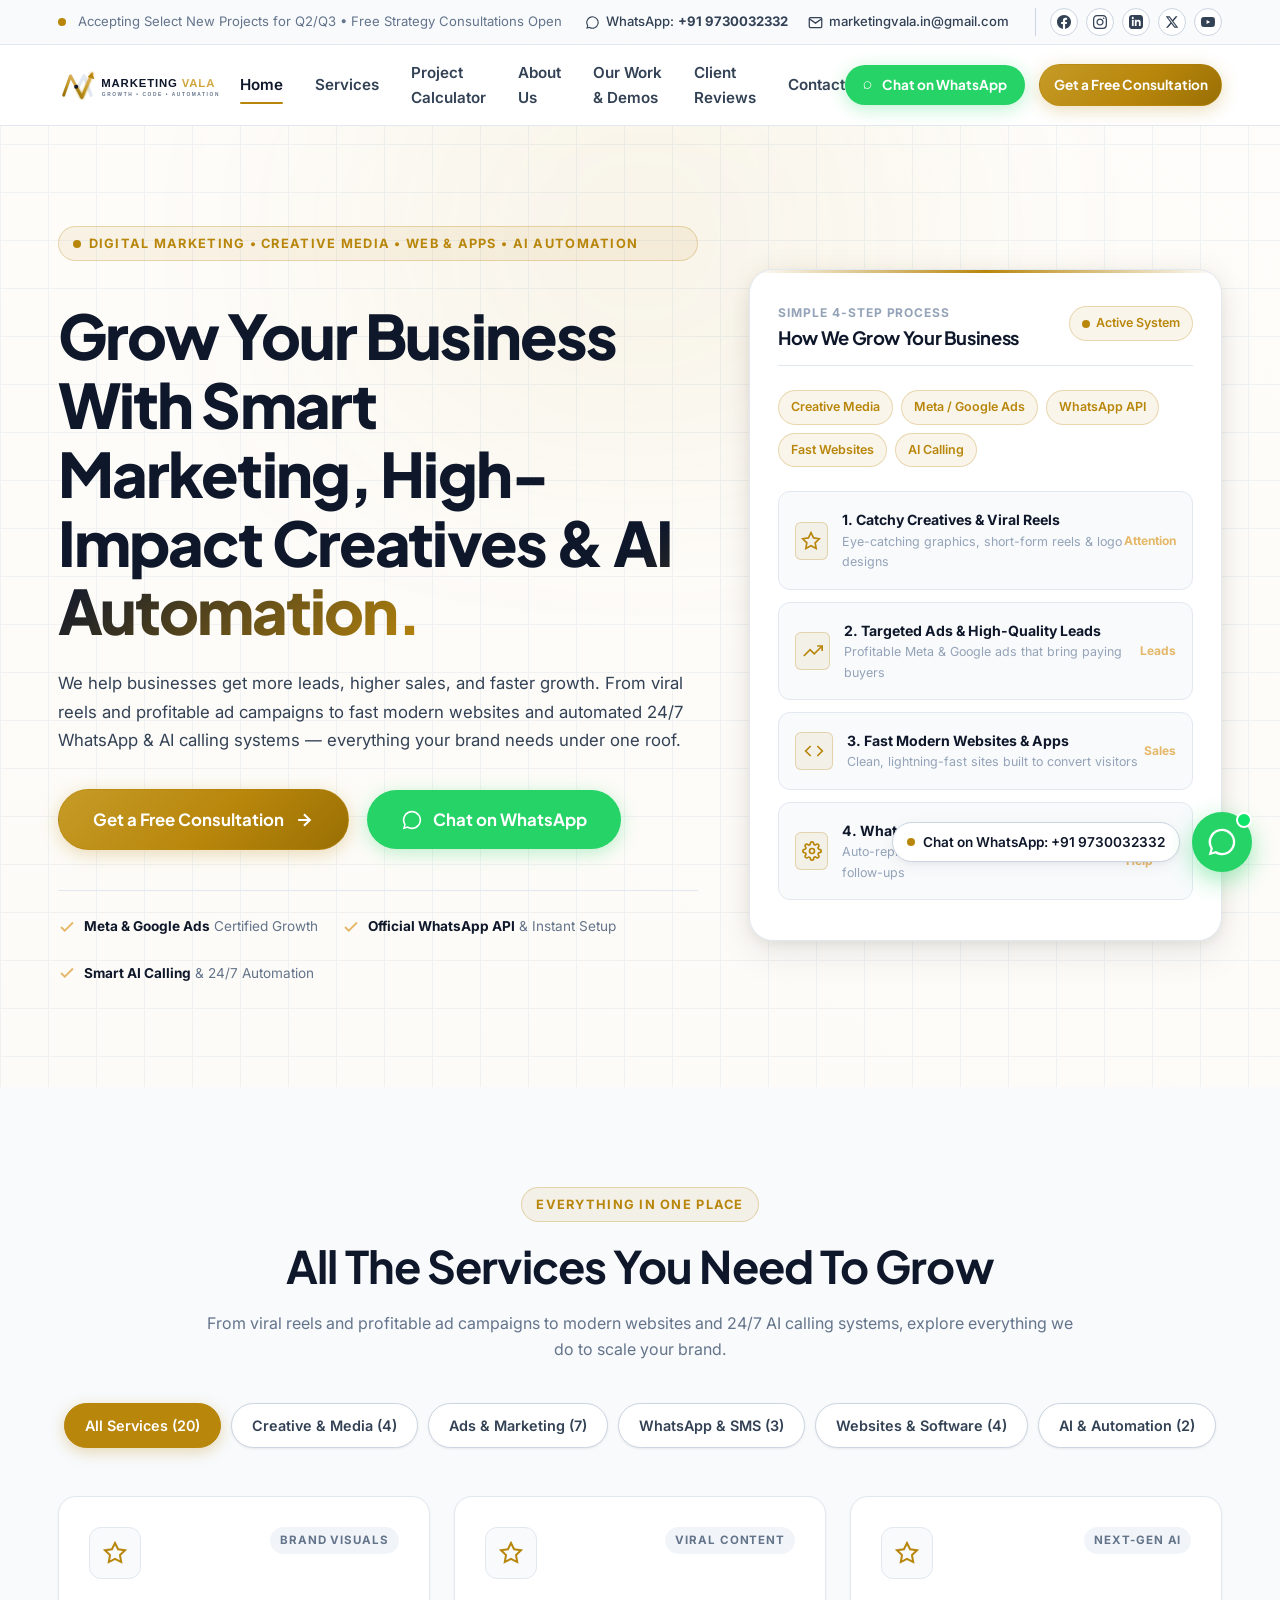
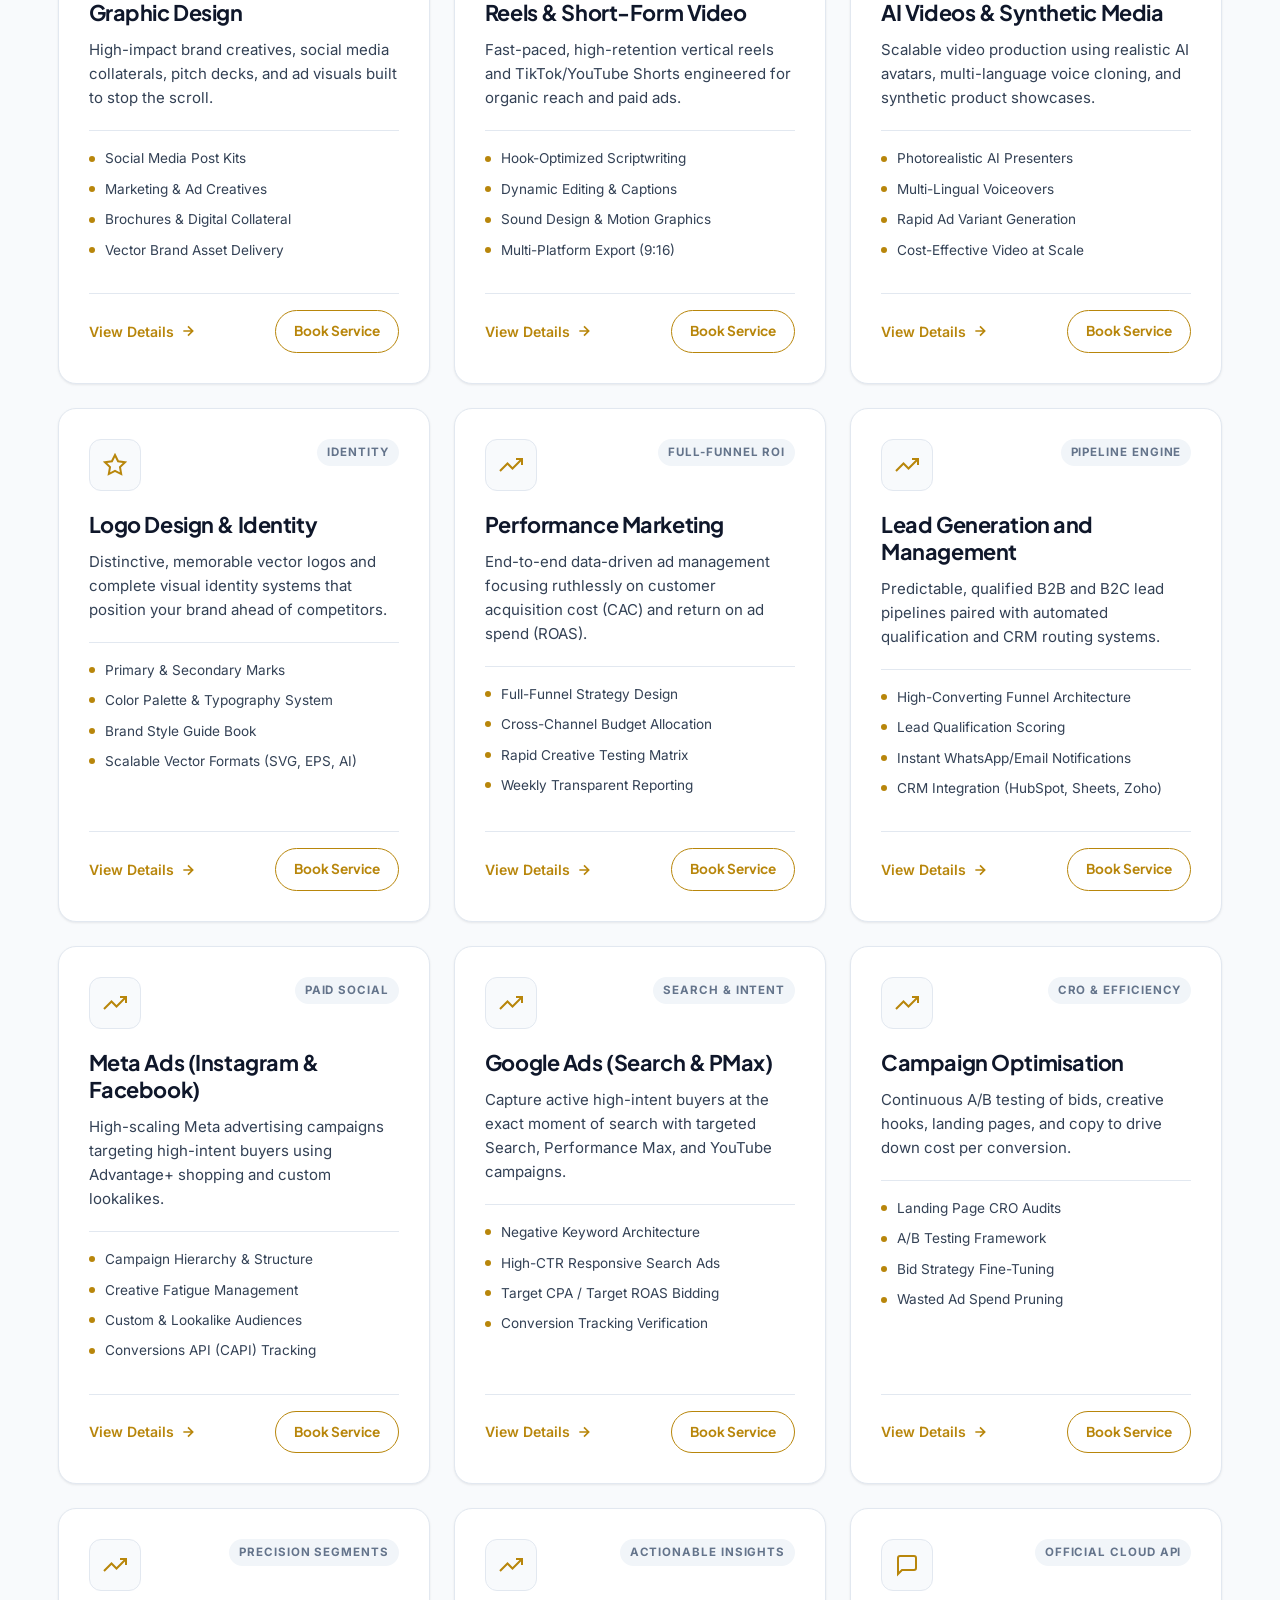
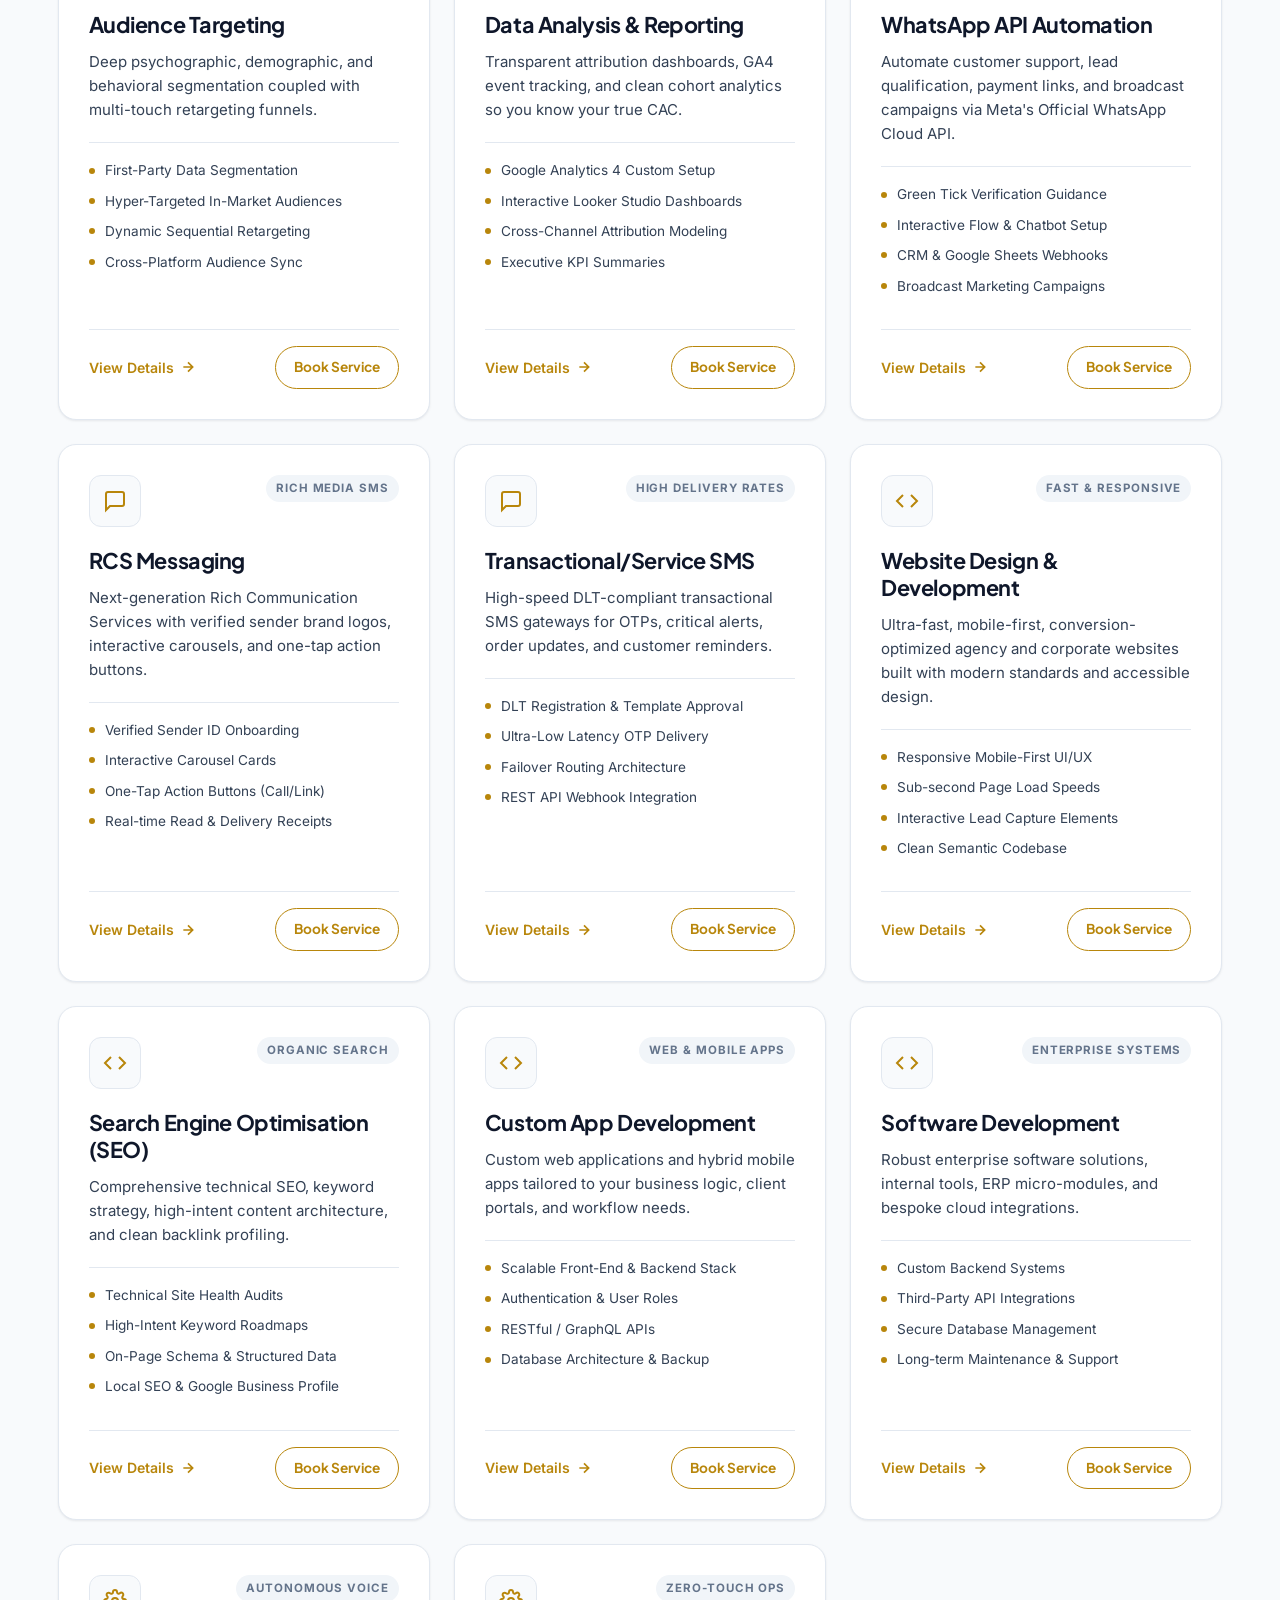
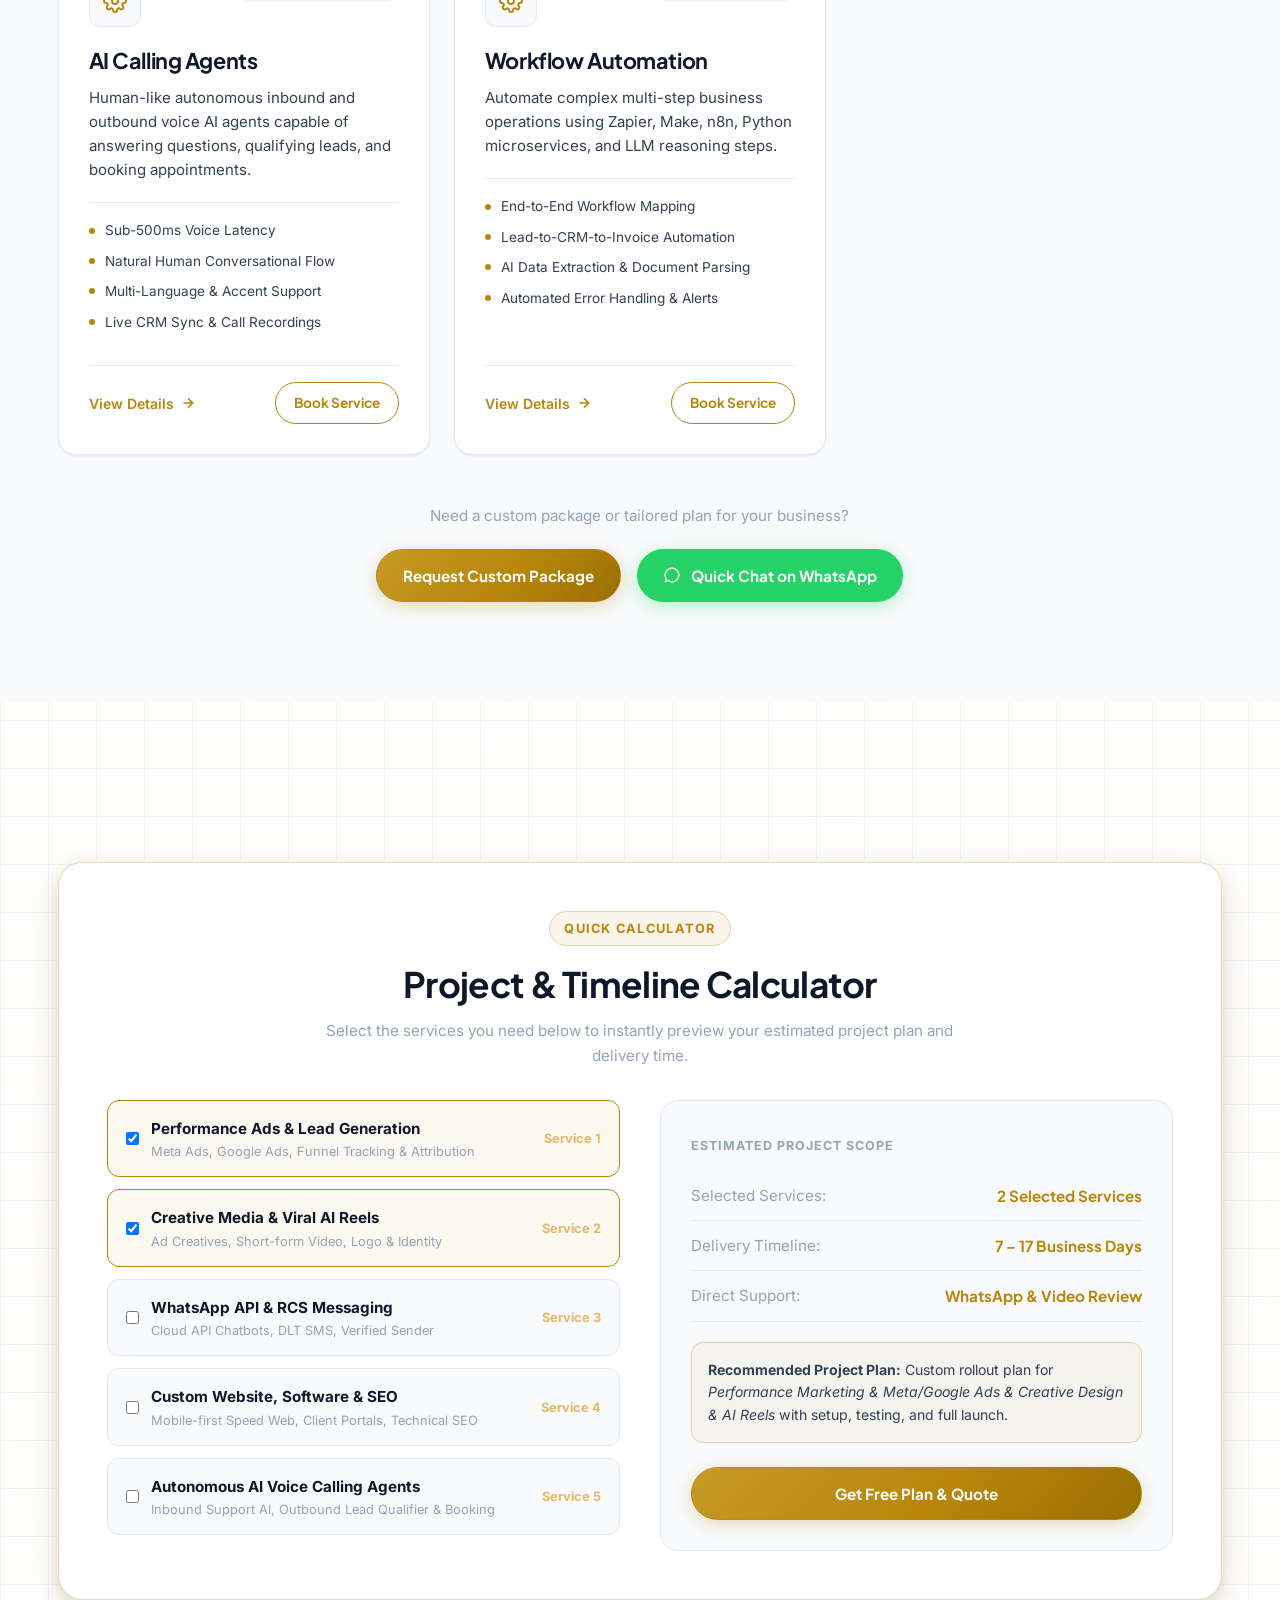
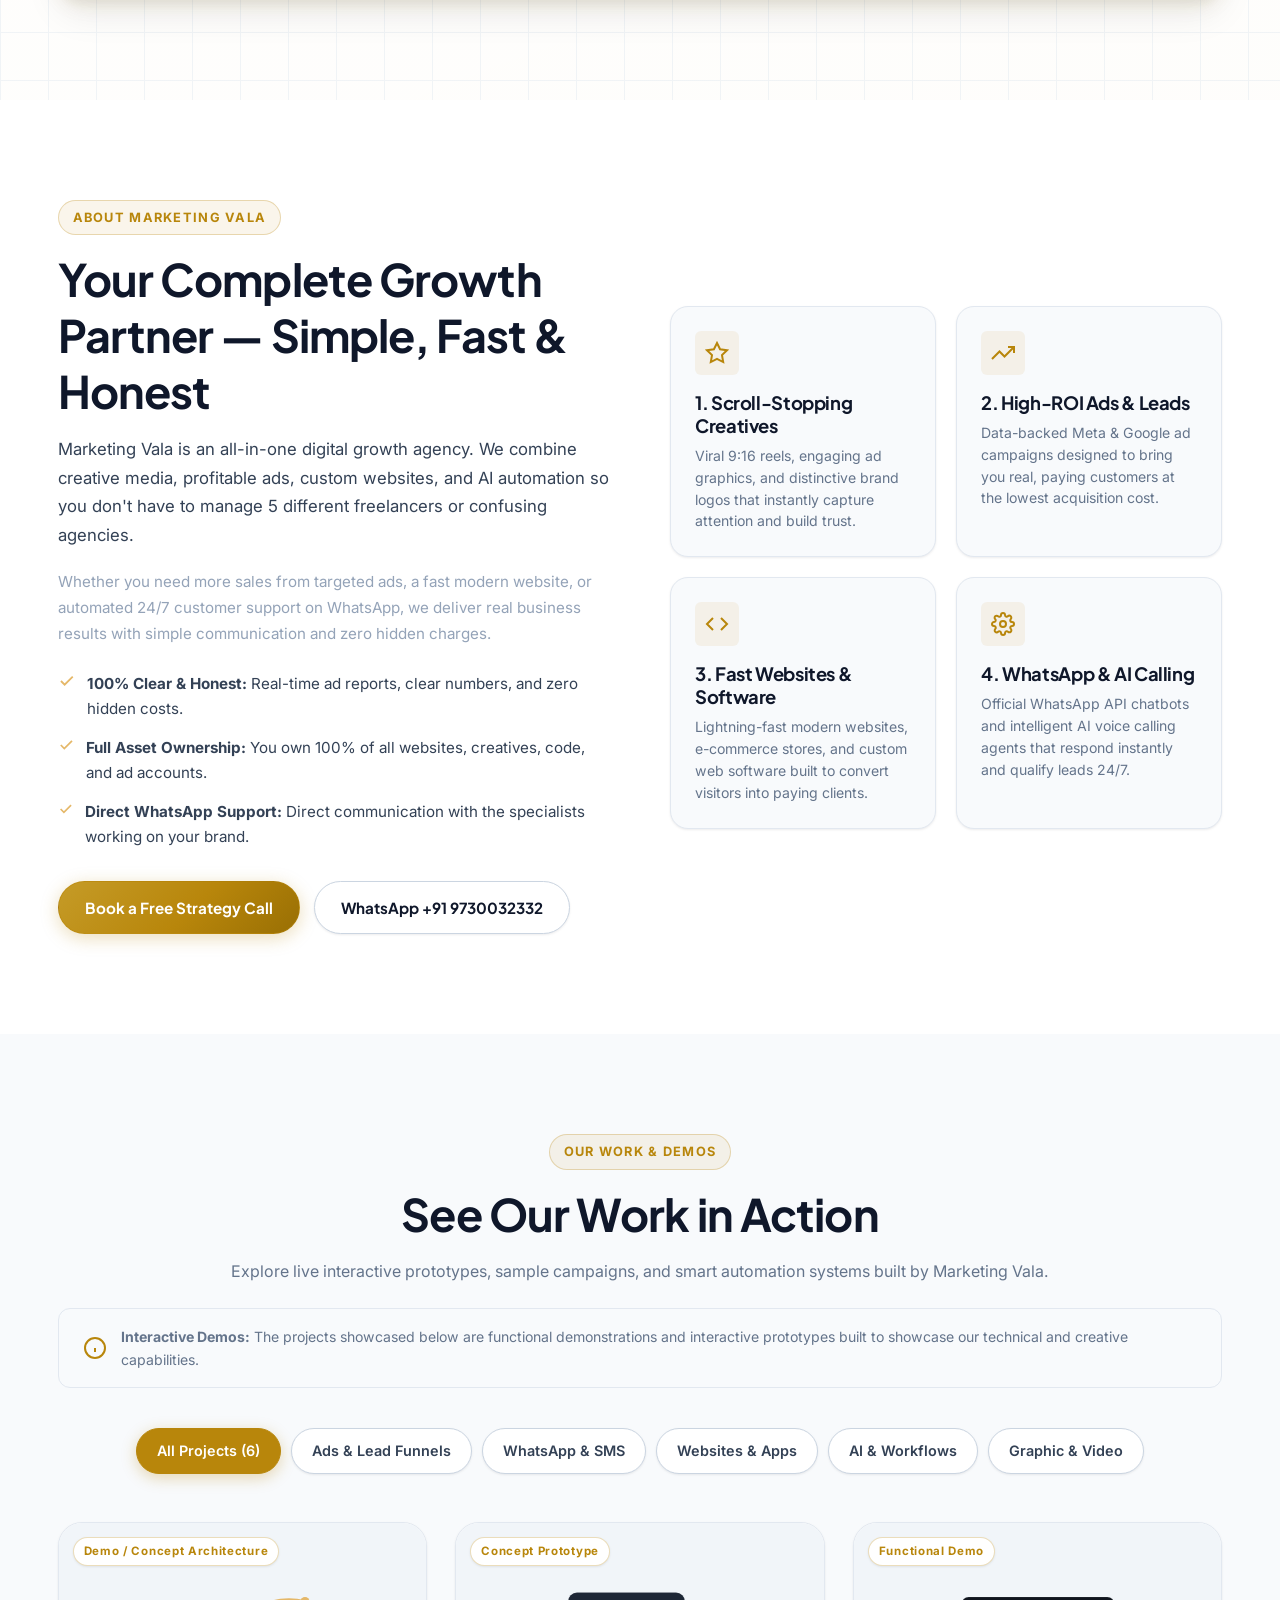
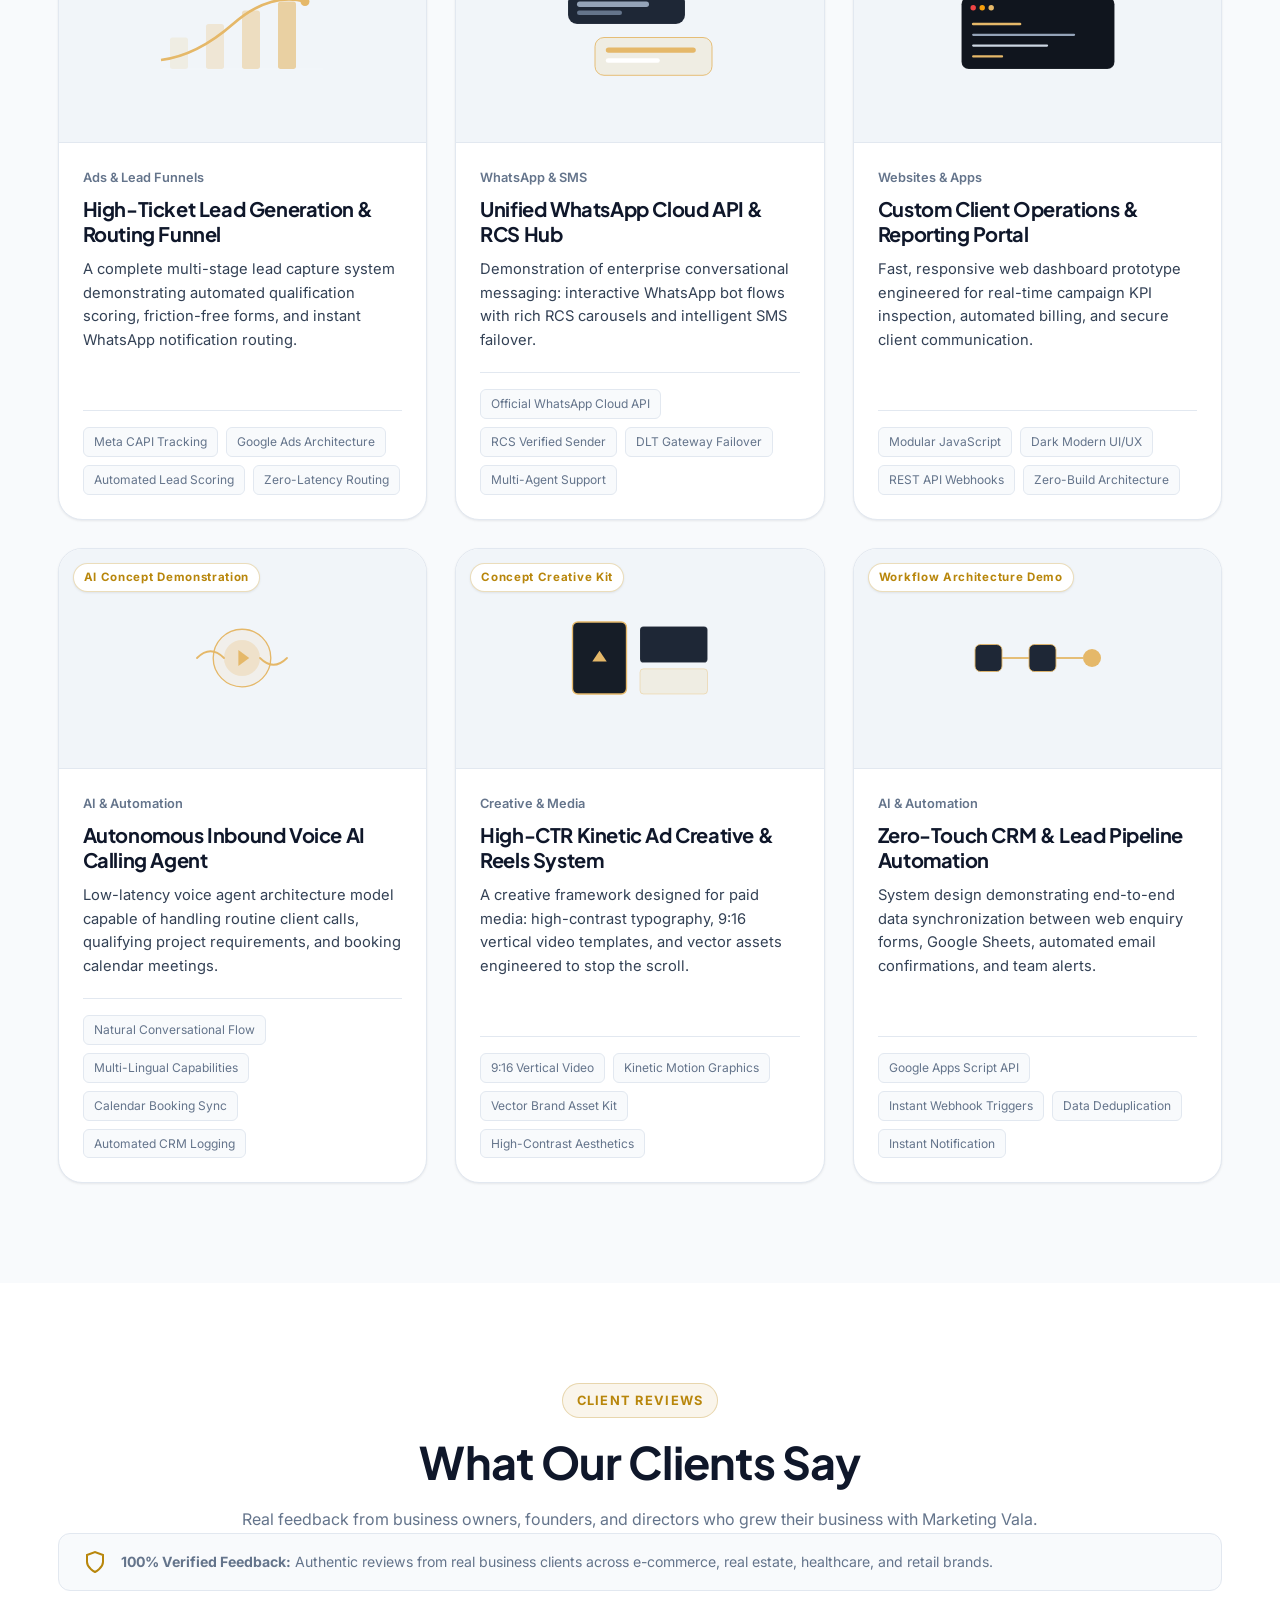
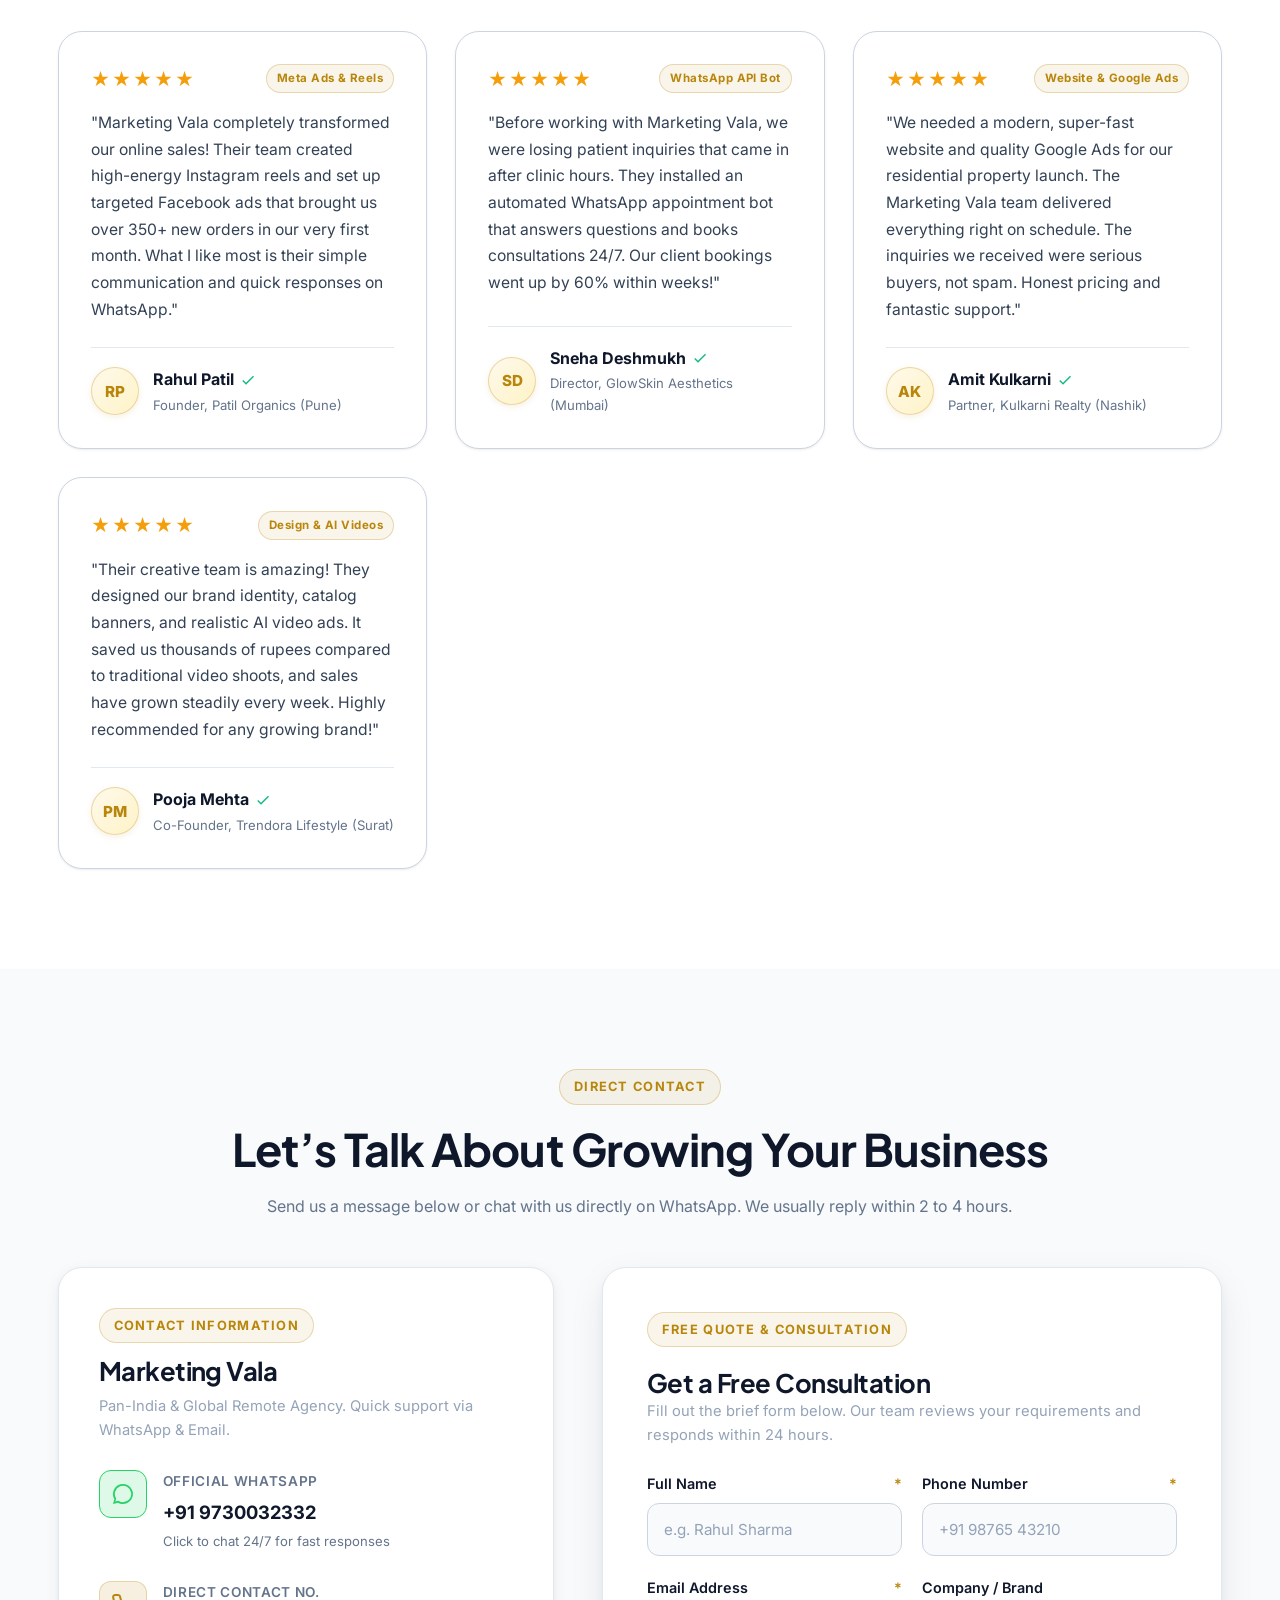
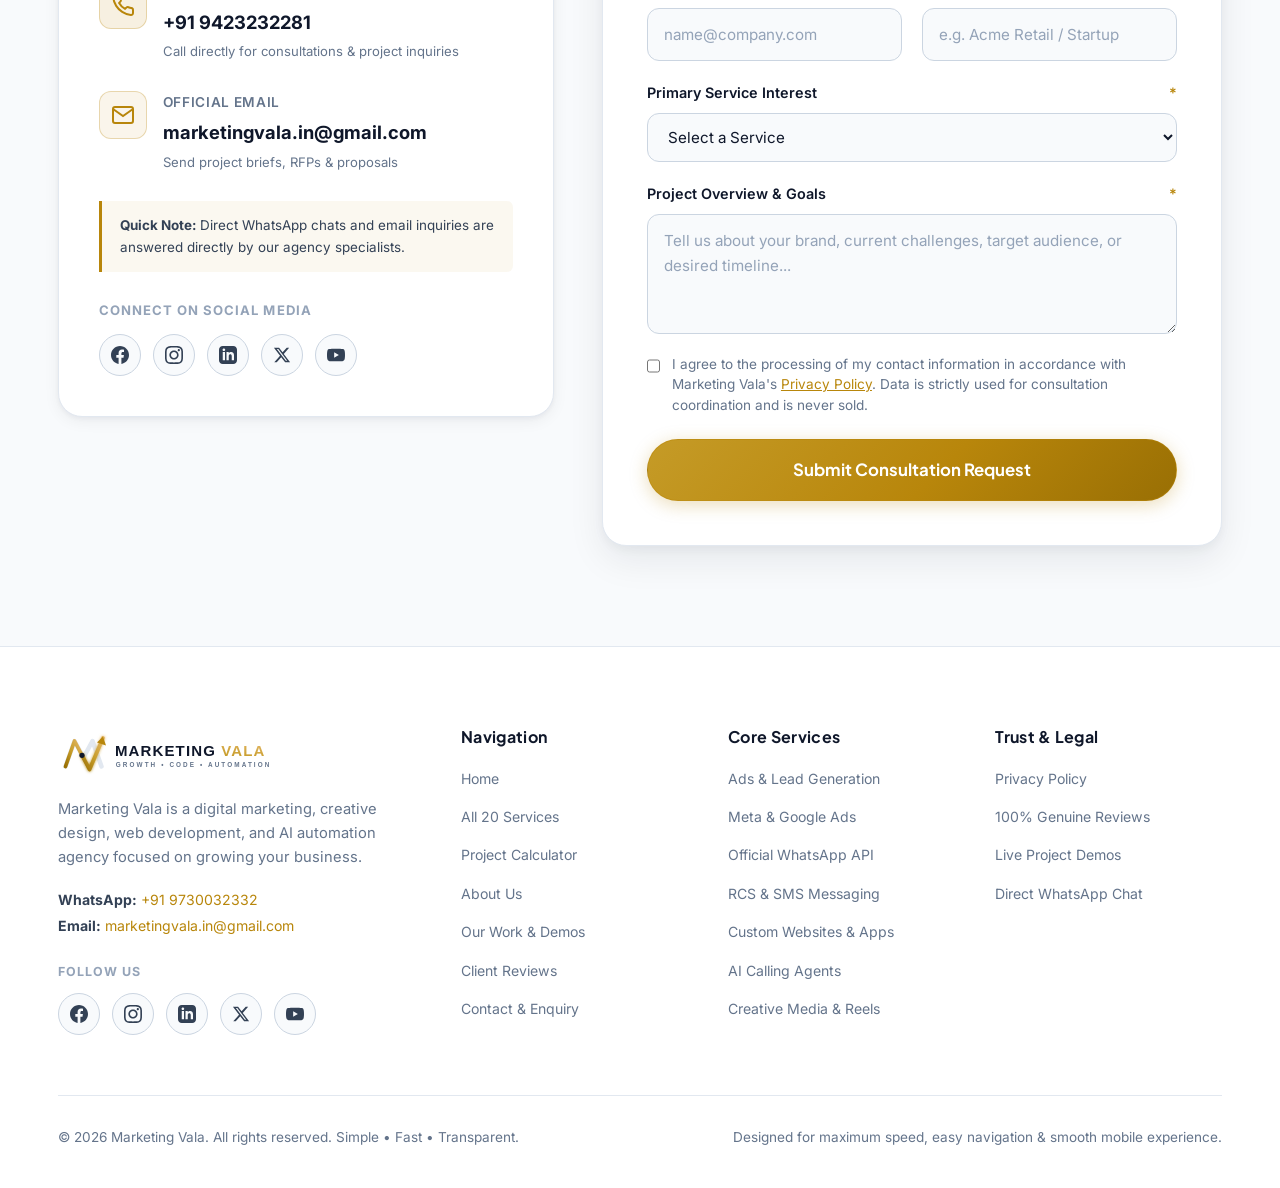
==== commit 267c947d: "Add contact number 9423232281 to contact section" ====
--- a/index.html
+++ b/index.html
@@ -766,6 +766,20 @@
               </div>
             </div>
 
+            <!-- Direct Contact Channel -->
+            <div class="contact-channel-item">
+              <div class="channel-icon-box" style="background: rgba(184, 134, 11, 0.12); border-color: var(--gold-border); color: var(--gold-primary);">
+                <svg width="24" height="24" viewBox="0 0 24 24" fill="none" stroke="currentColor" stroke-width="2" stroke-linecap="round" stroke-linejoin="round" aria-hidden="true"><path d="M22 16.92v3a2 2 0 0 1-2.18 2 19.79 19.79 0 0 1-8.63-3.07 19.5 19.5 0 0 1-6-6 19.79 19.79 0 0 1-3.07-8.67A2 2 0 0 1 4.11 2h3a2 2 0 0 1 2 1.72 12.84 12.84 0 0 0 .7 2.81 2 2 0 0 1-.45 2.11L8.09 9.91a16 16 0 0 0 6 6l1.27-1.27a2 2 0 0 1 2.11-.45 12.84 12.84 0 0 0 2.81.7A2 2 0 0 1 22 16.92z"/></svg>
+              </div>
+              <div>
+                <div class="channel-title">Direct Contact No.</div>
+                <a href="tel:+919423232281" class="channel-value" data-contact-phone2-link>
+                  <span data-contact-phone2>+91 9423232281</span>
+                </a>
+                <div class="channel-subtext">Call directly for consultations &amp; project inquiries</div>
+              </div>
+            </div>
+
             <!-- Email Channel -->
             <div class="contact-channel-item">
               <div class="channel-icon-box">
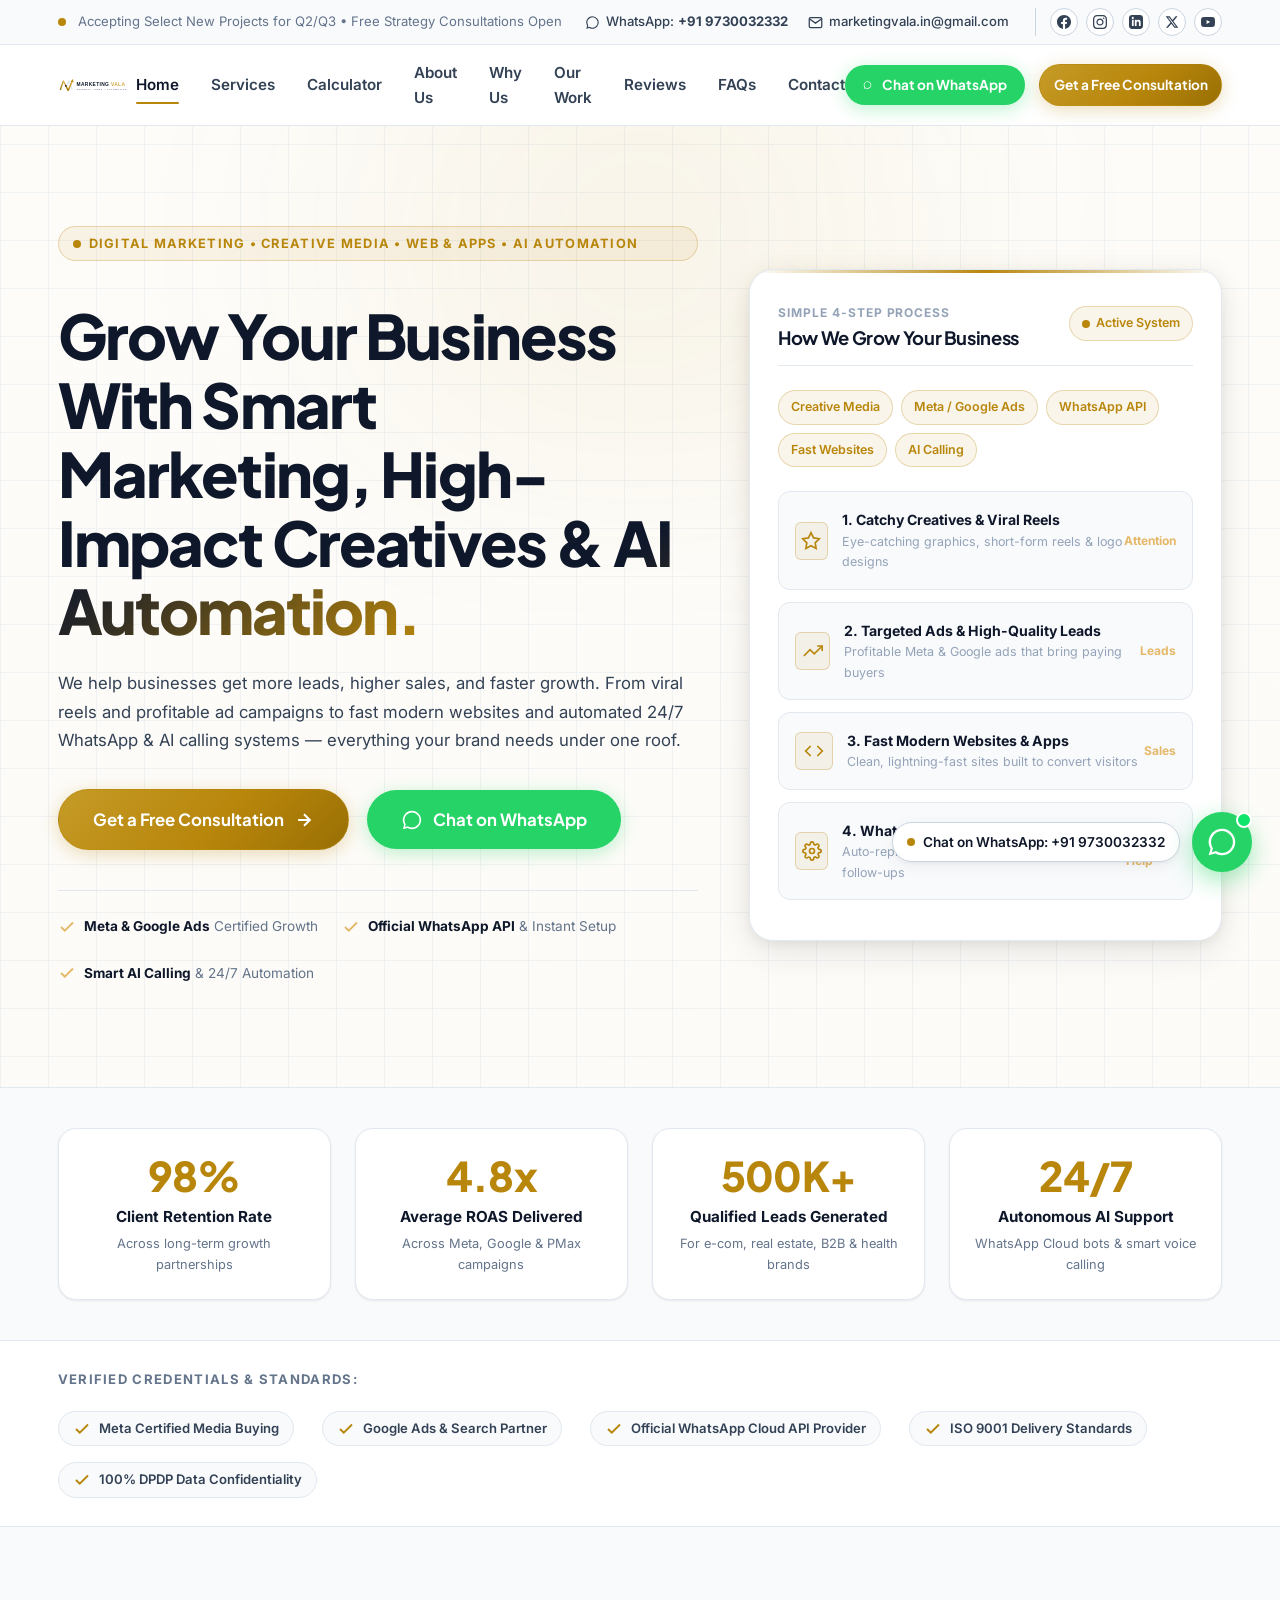
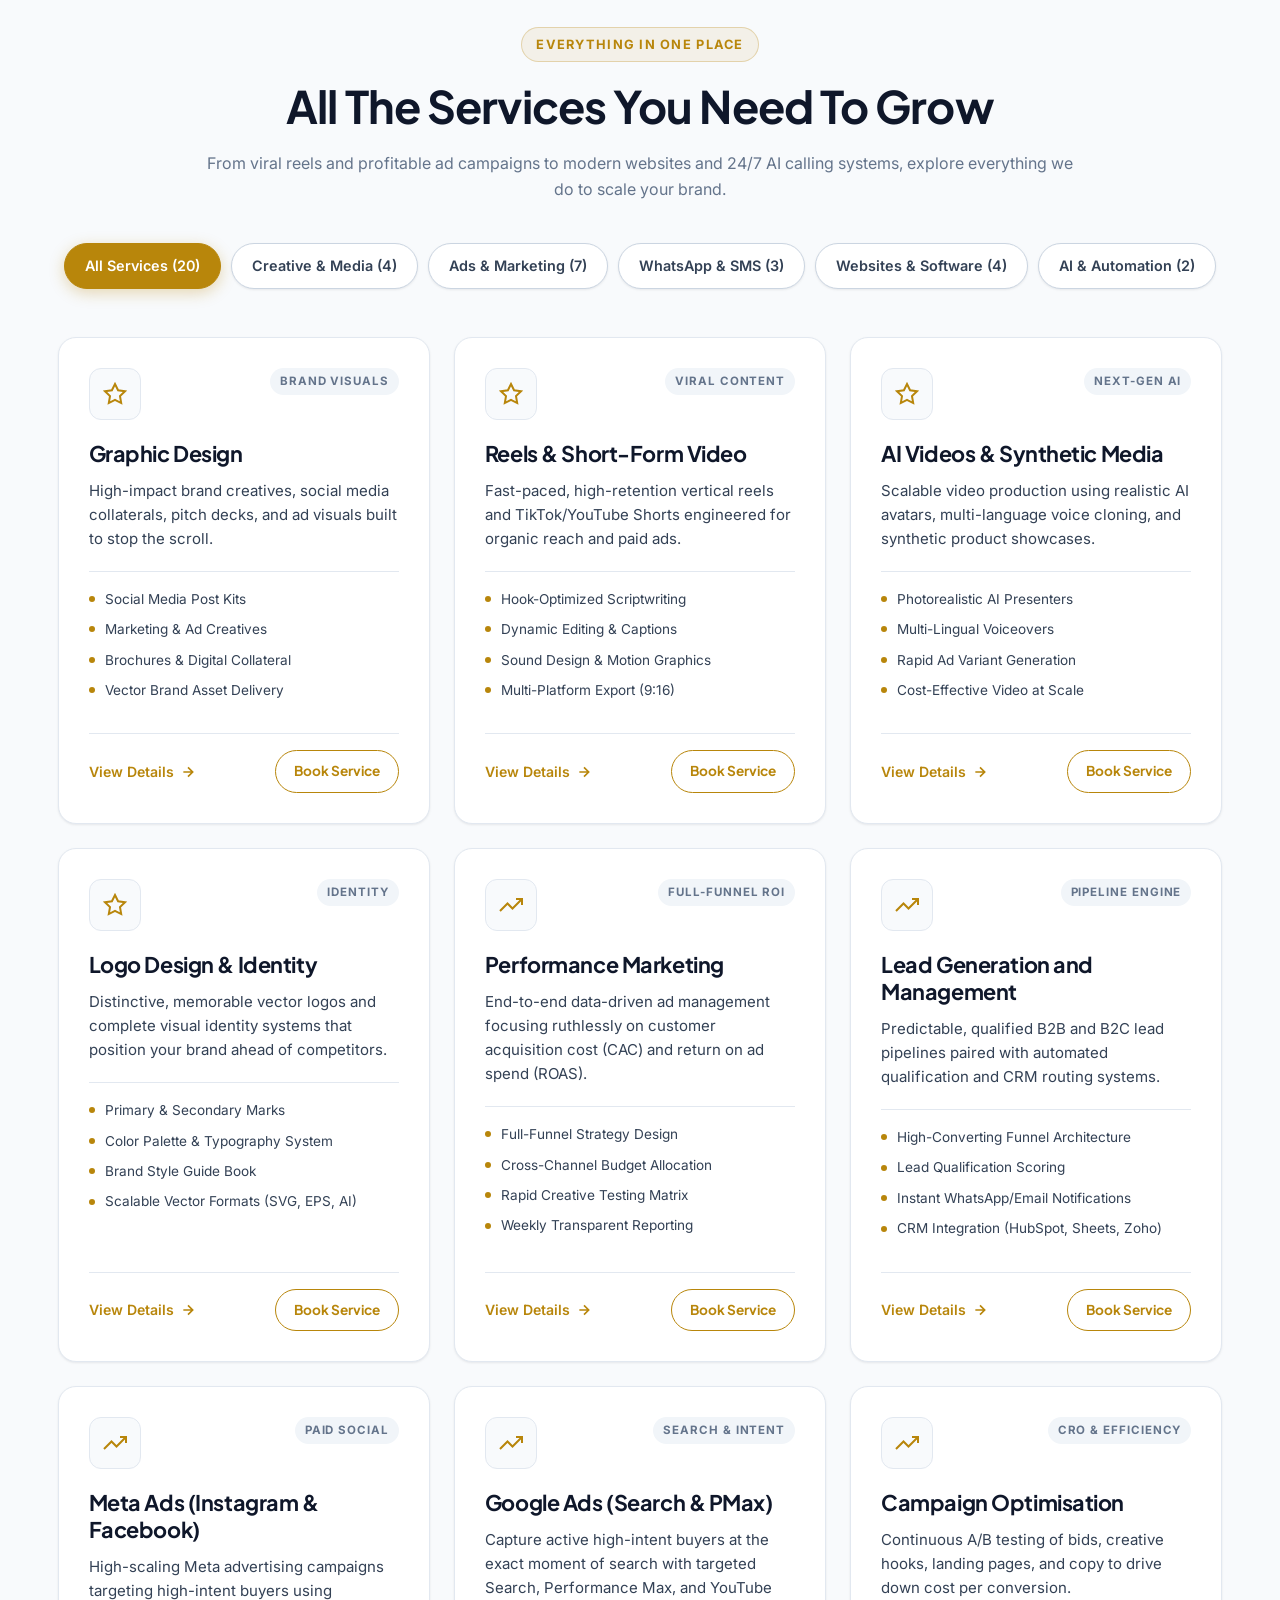
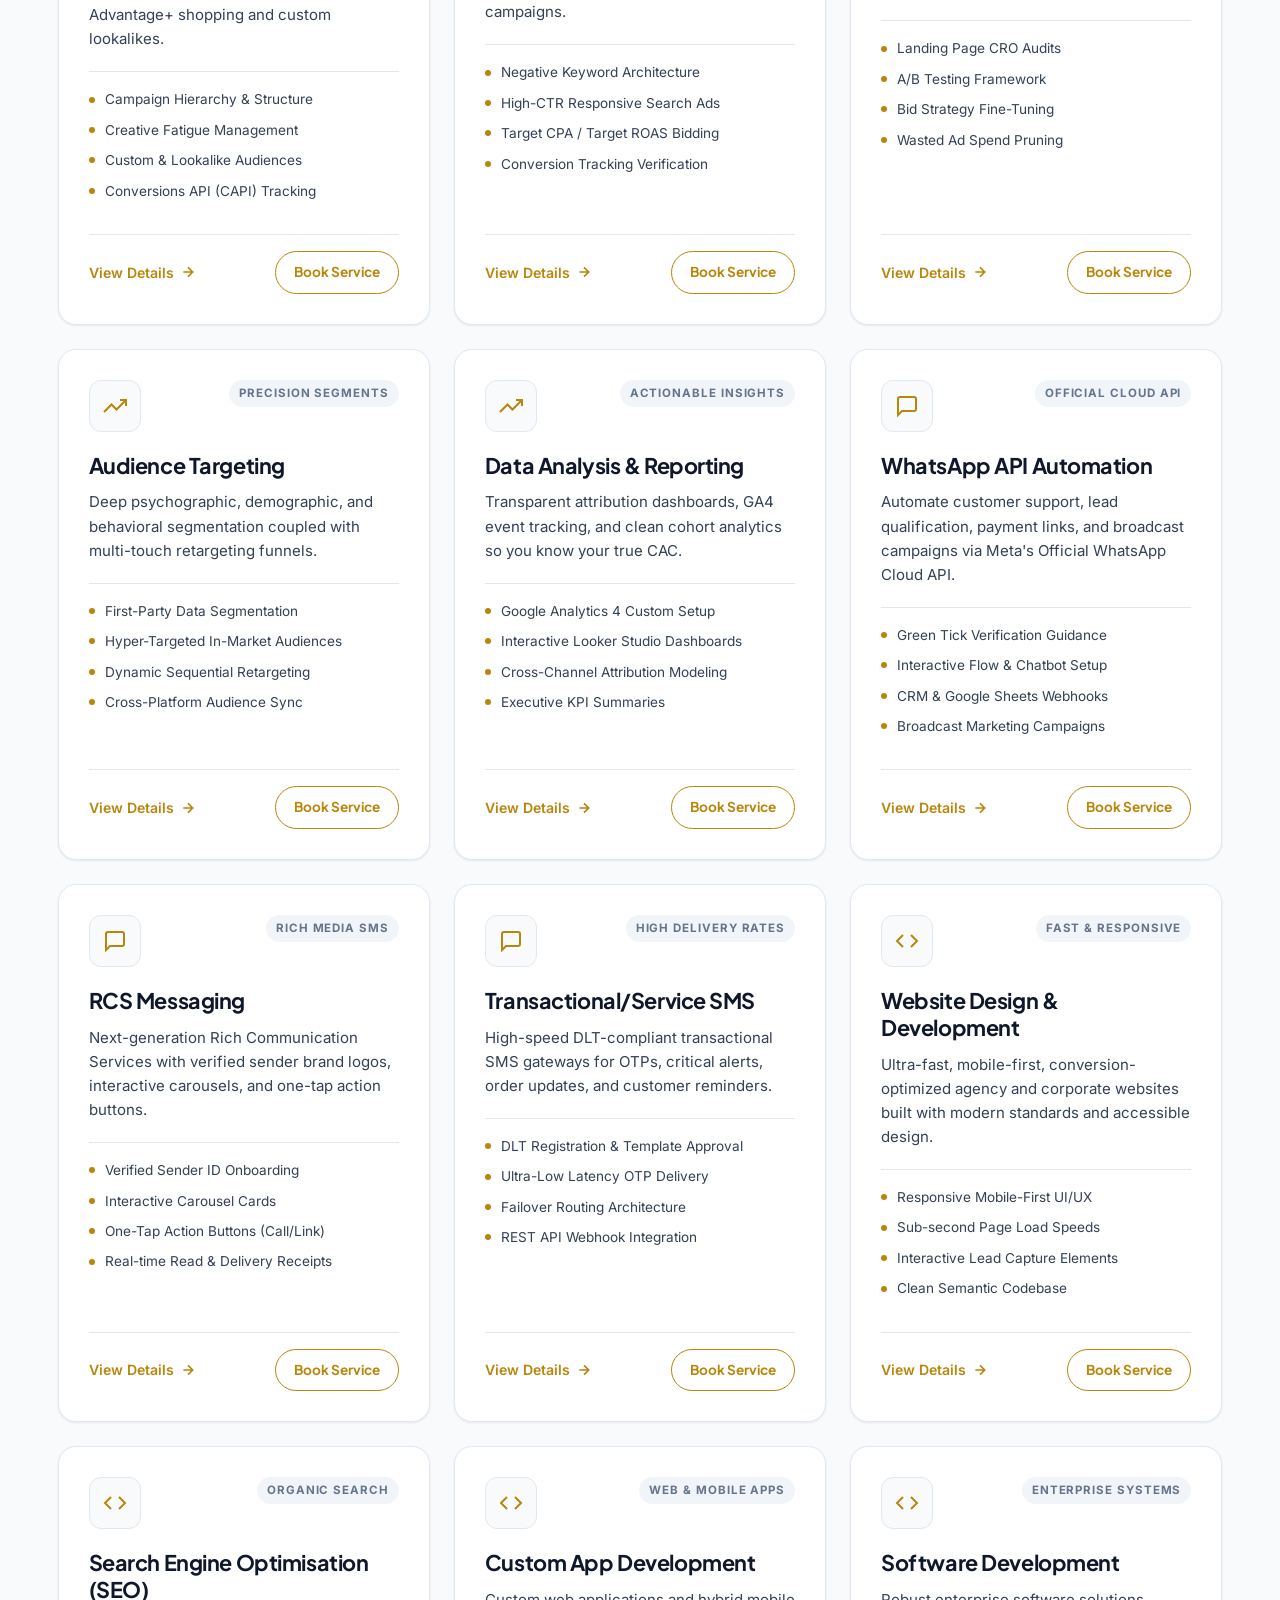
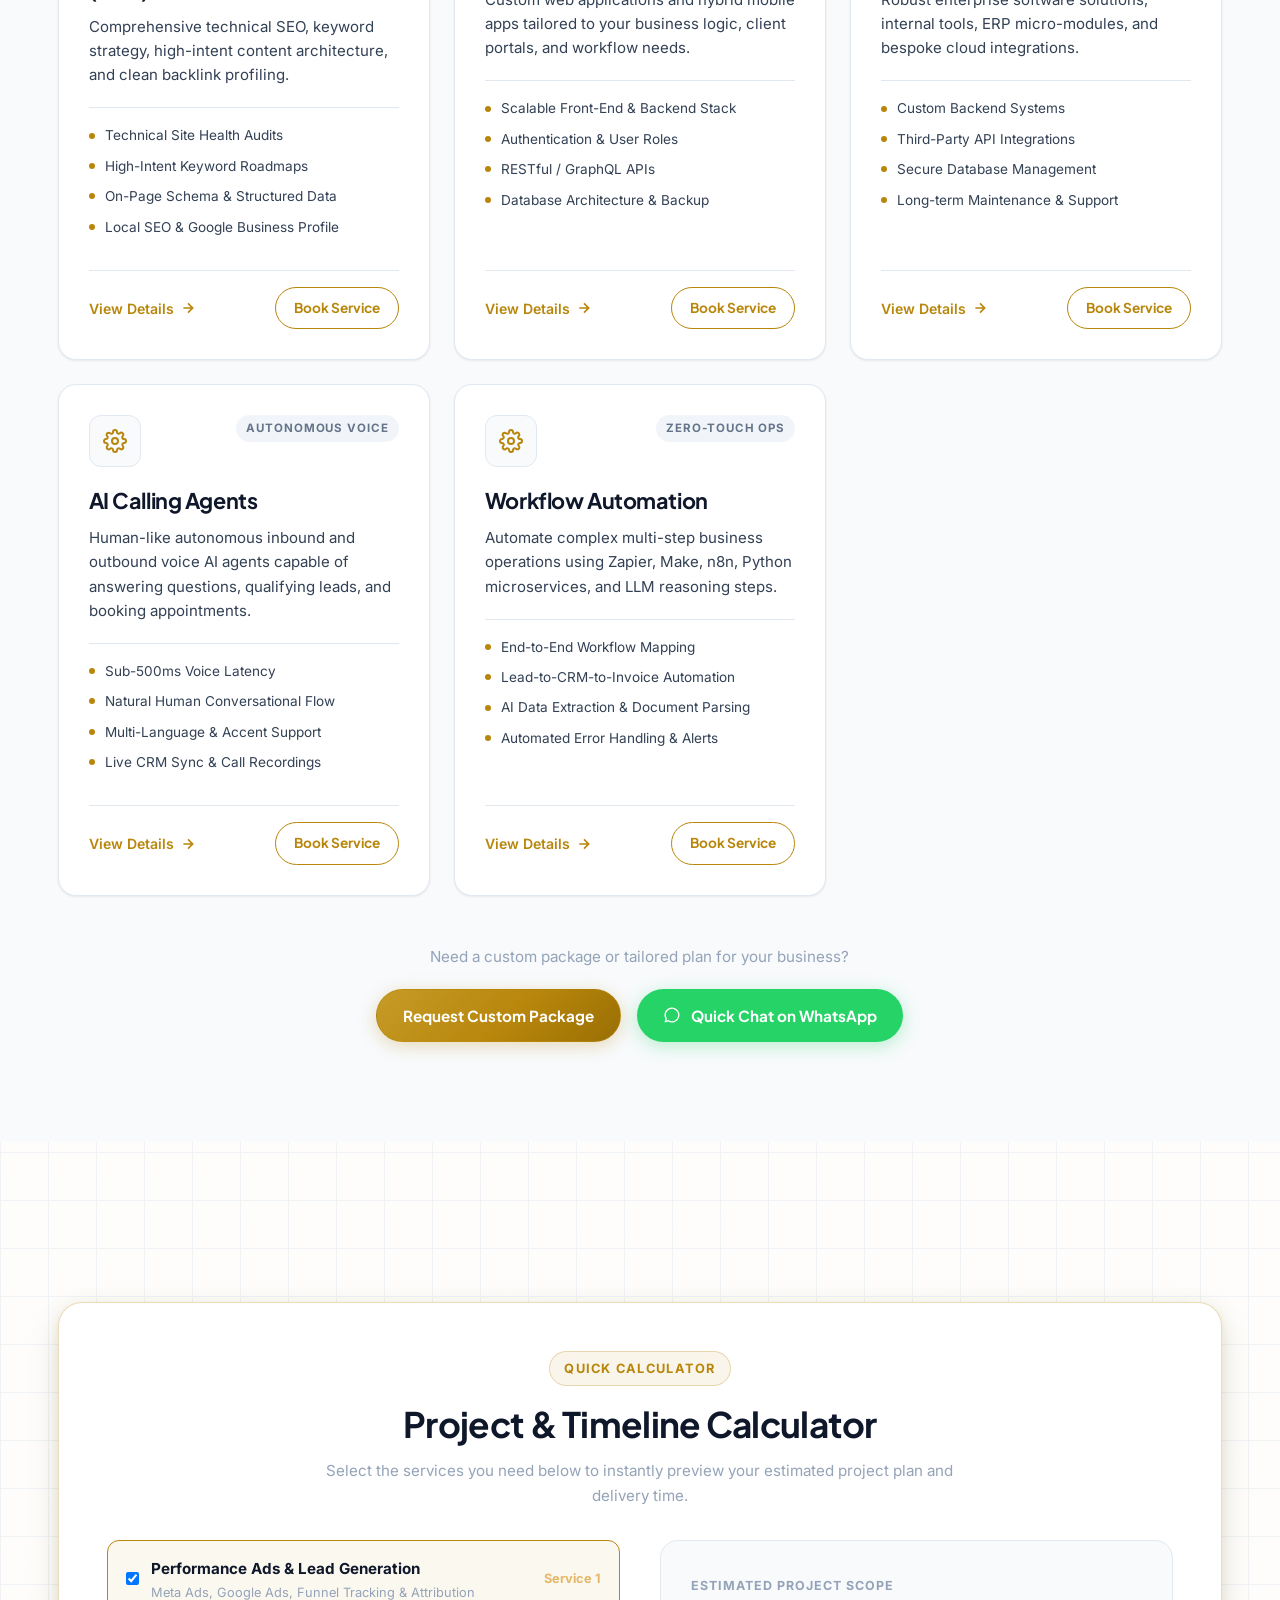
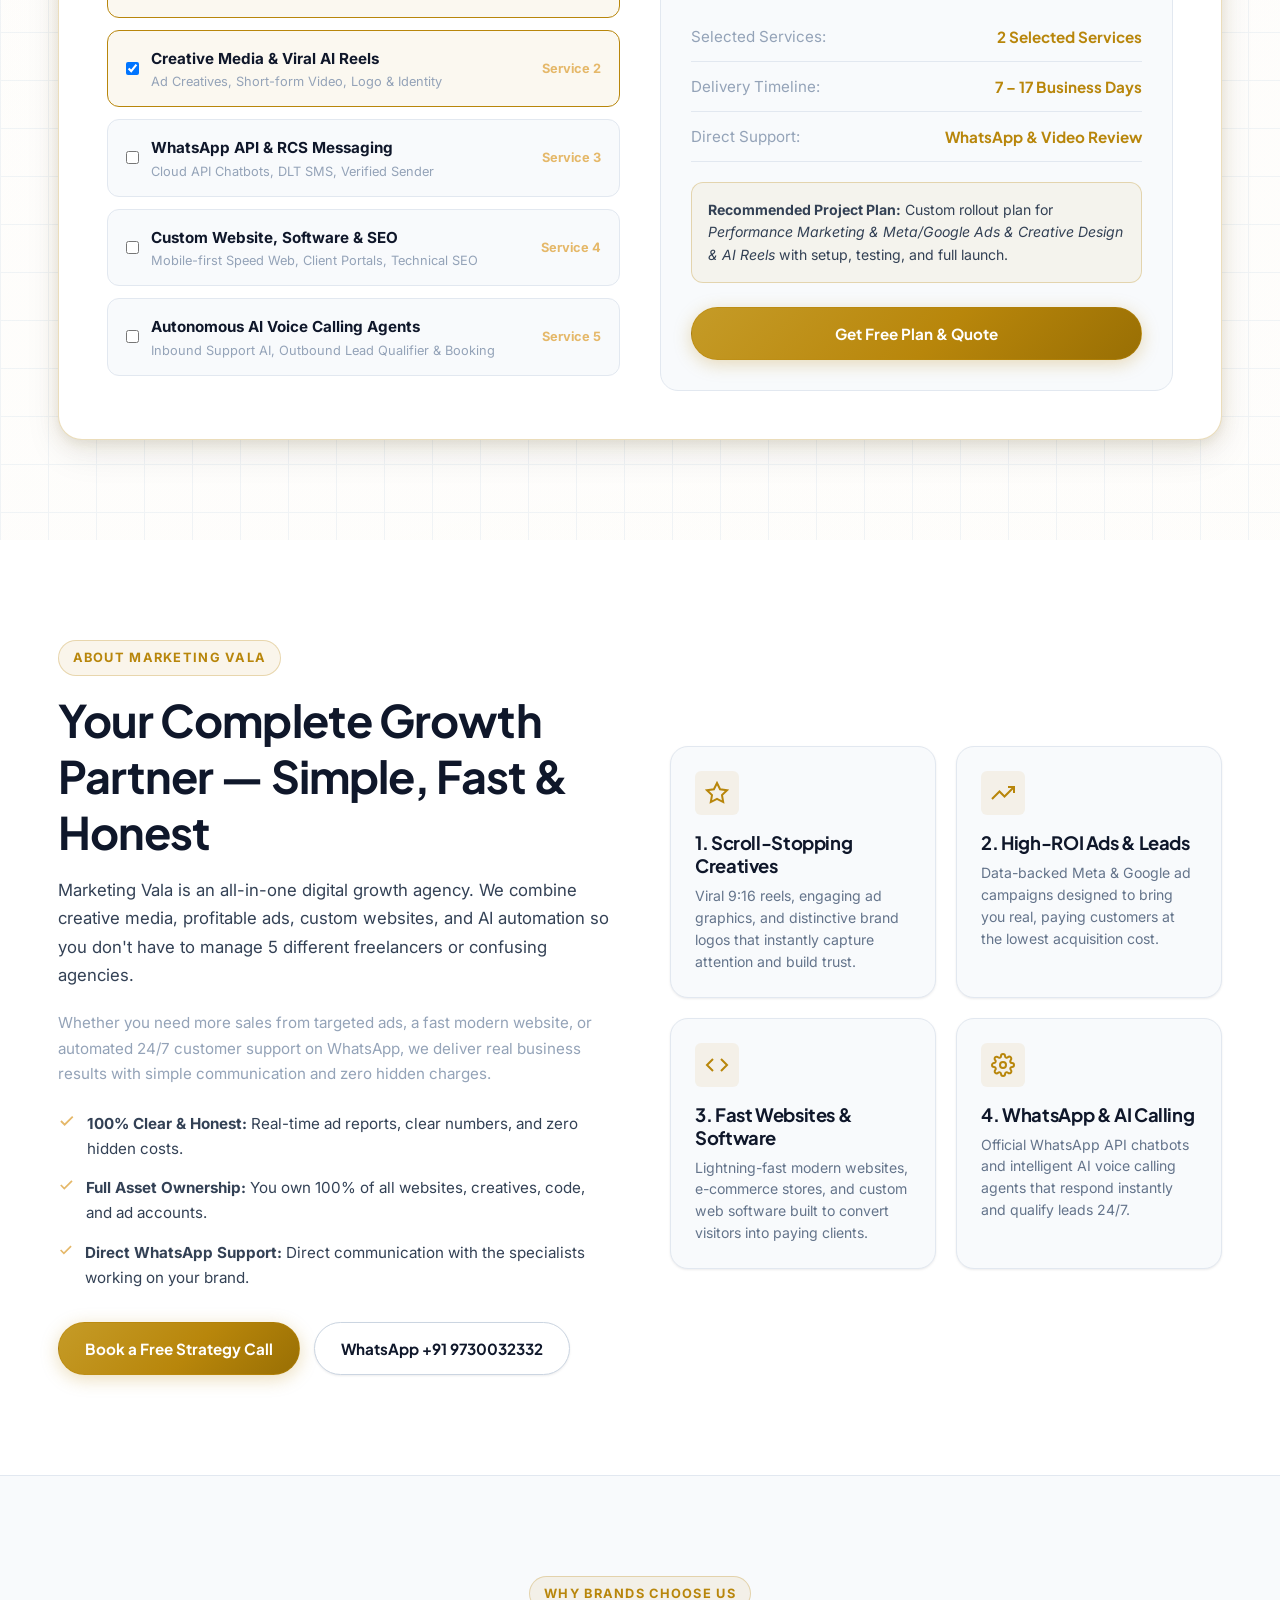
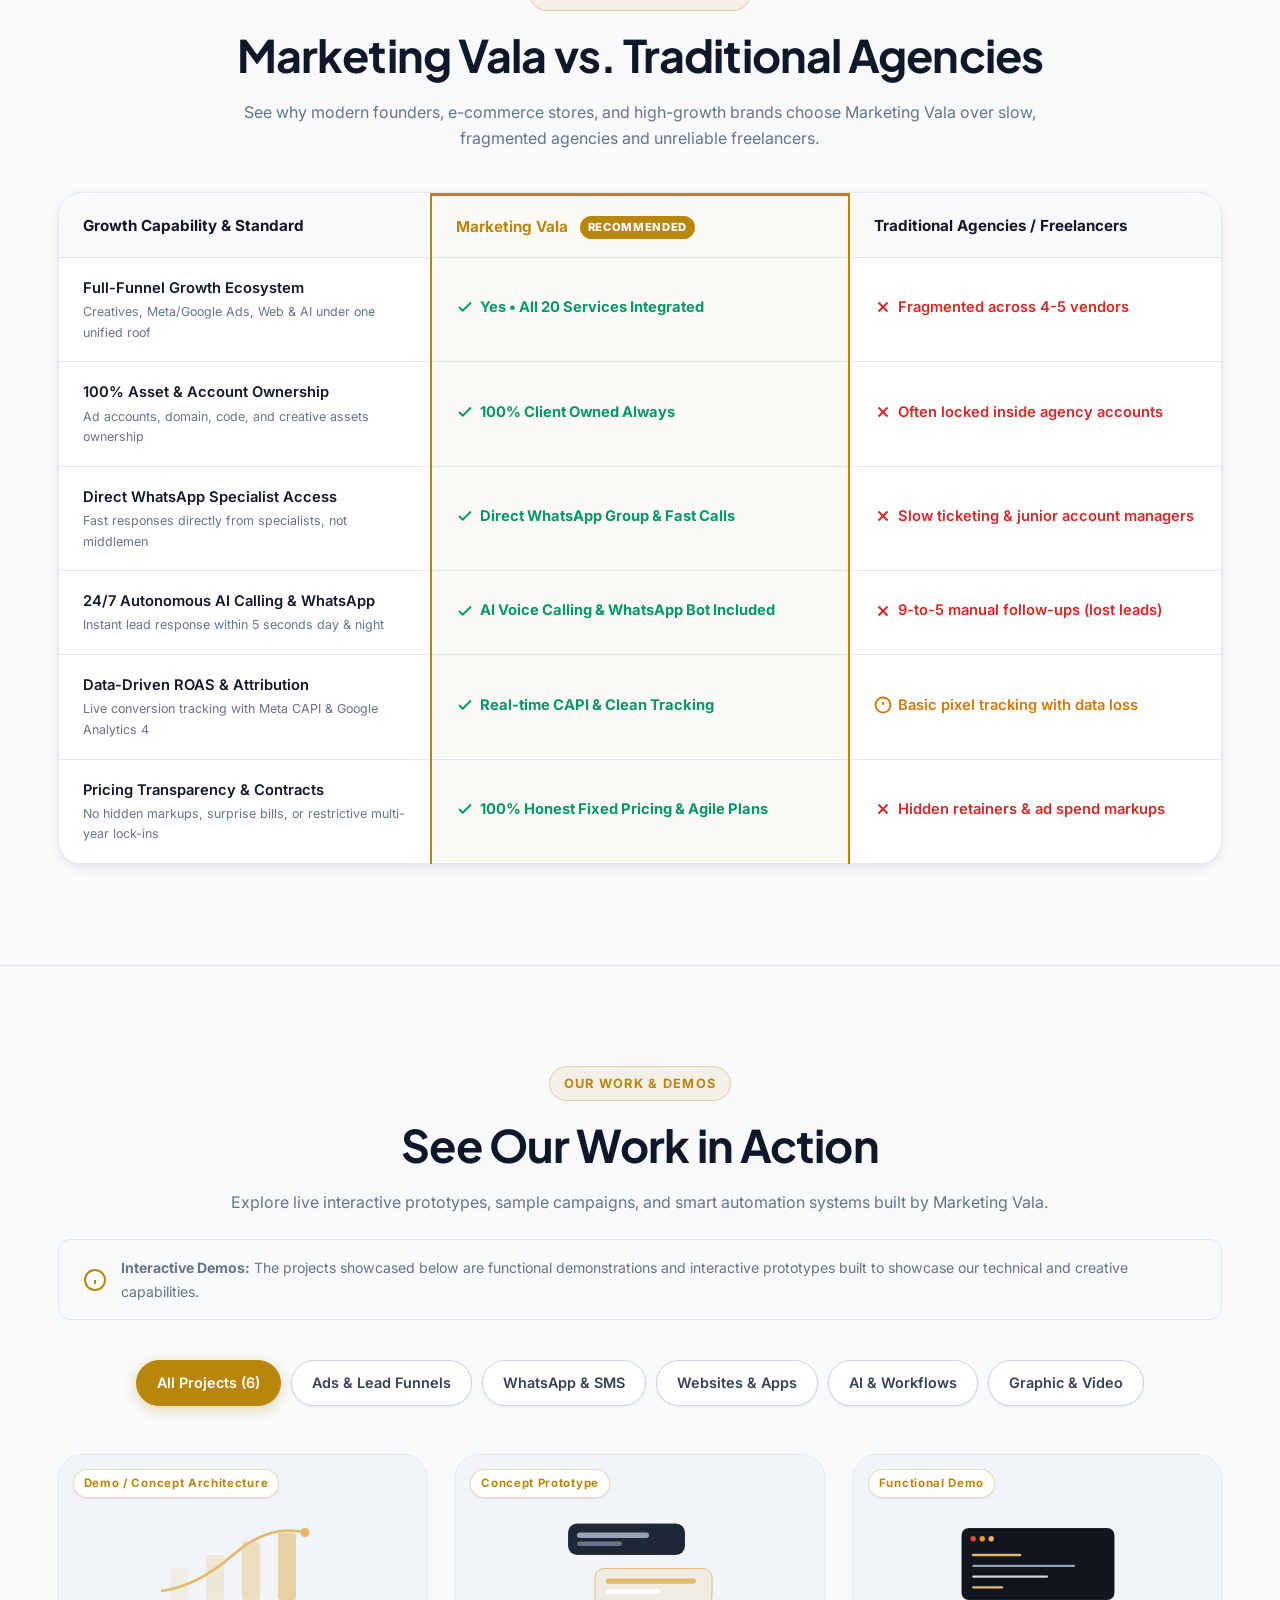
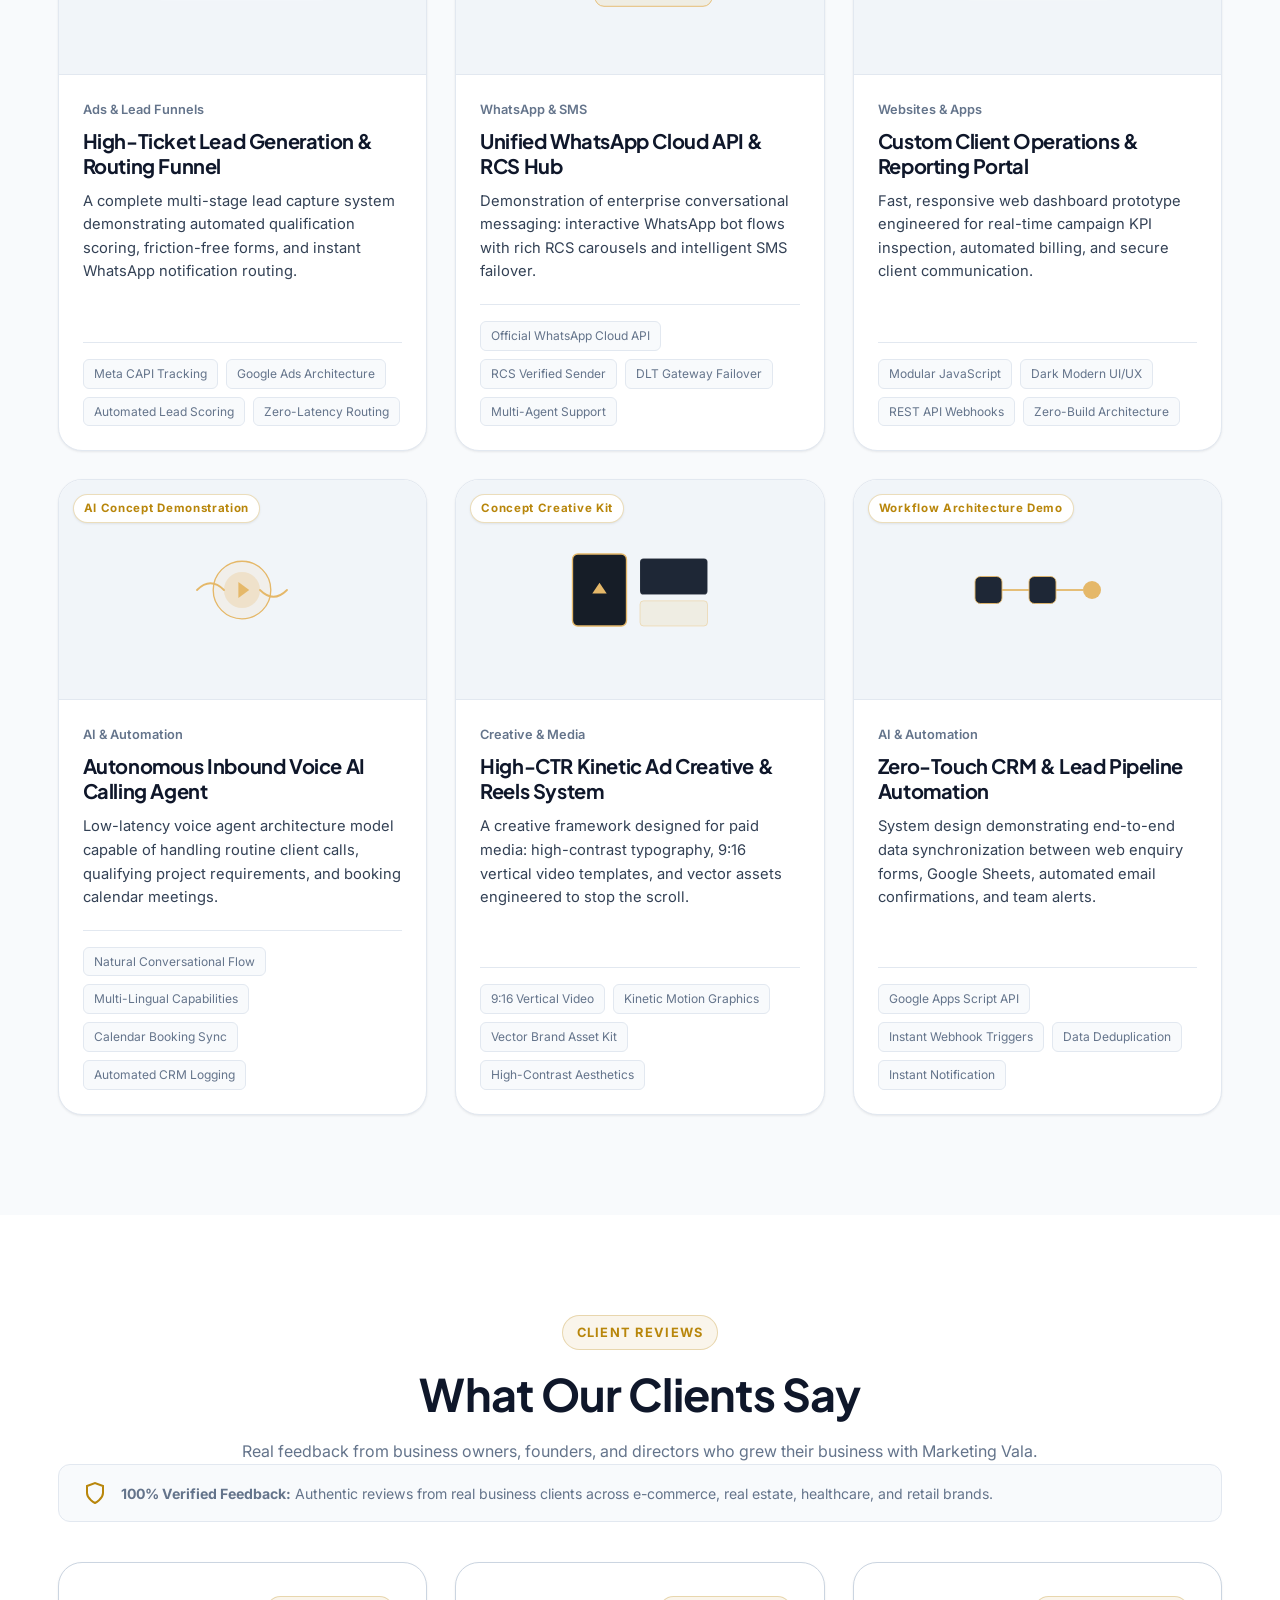
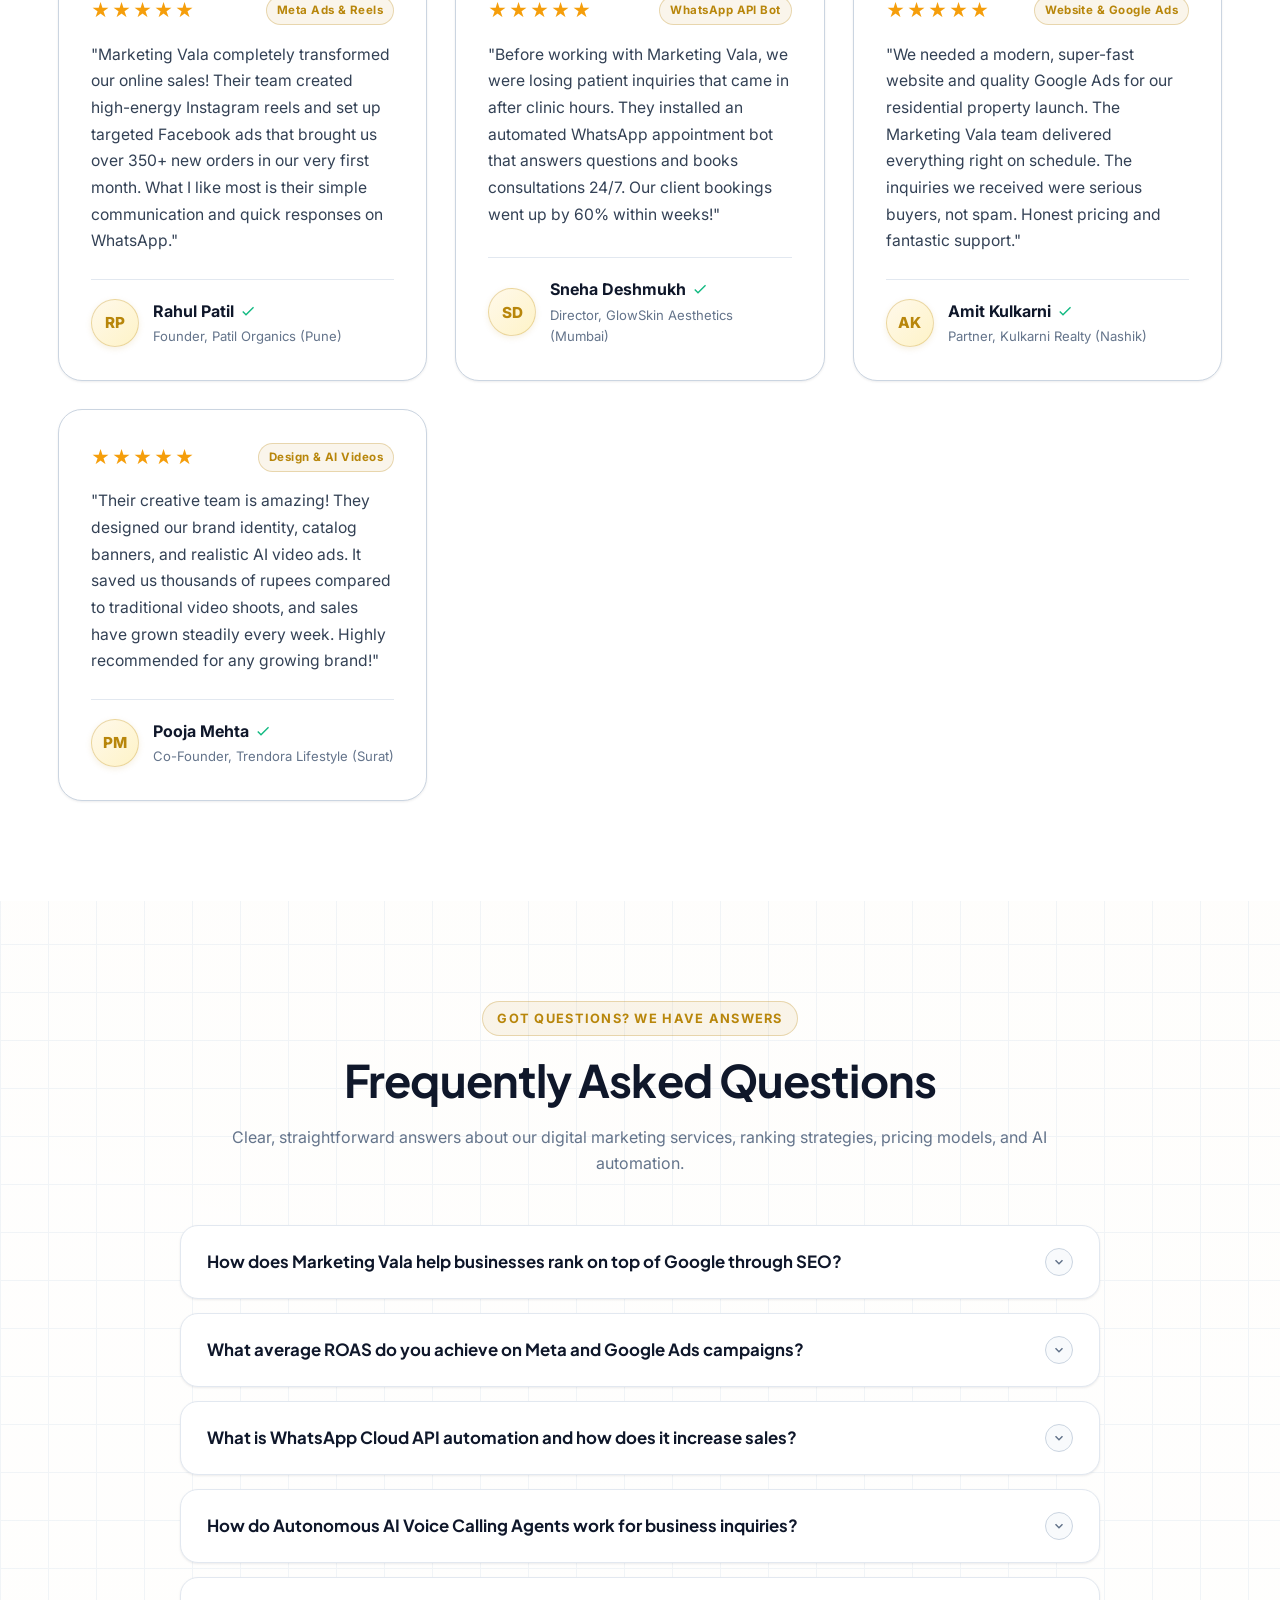
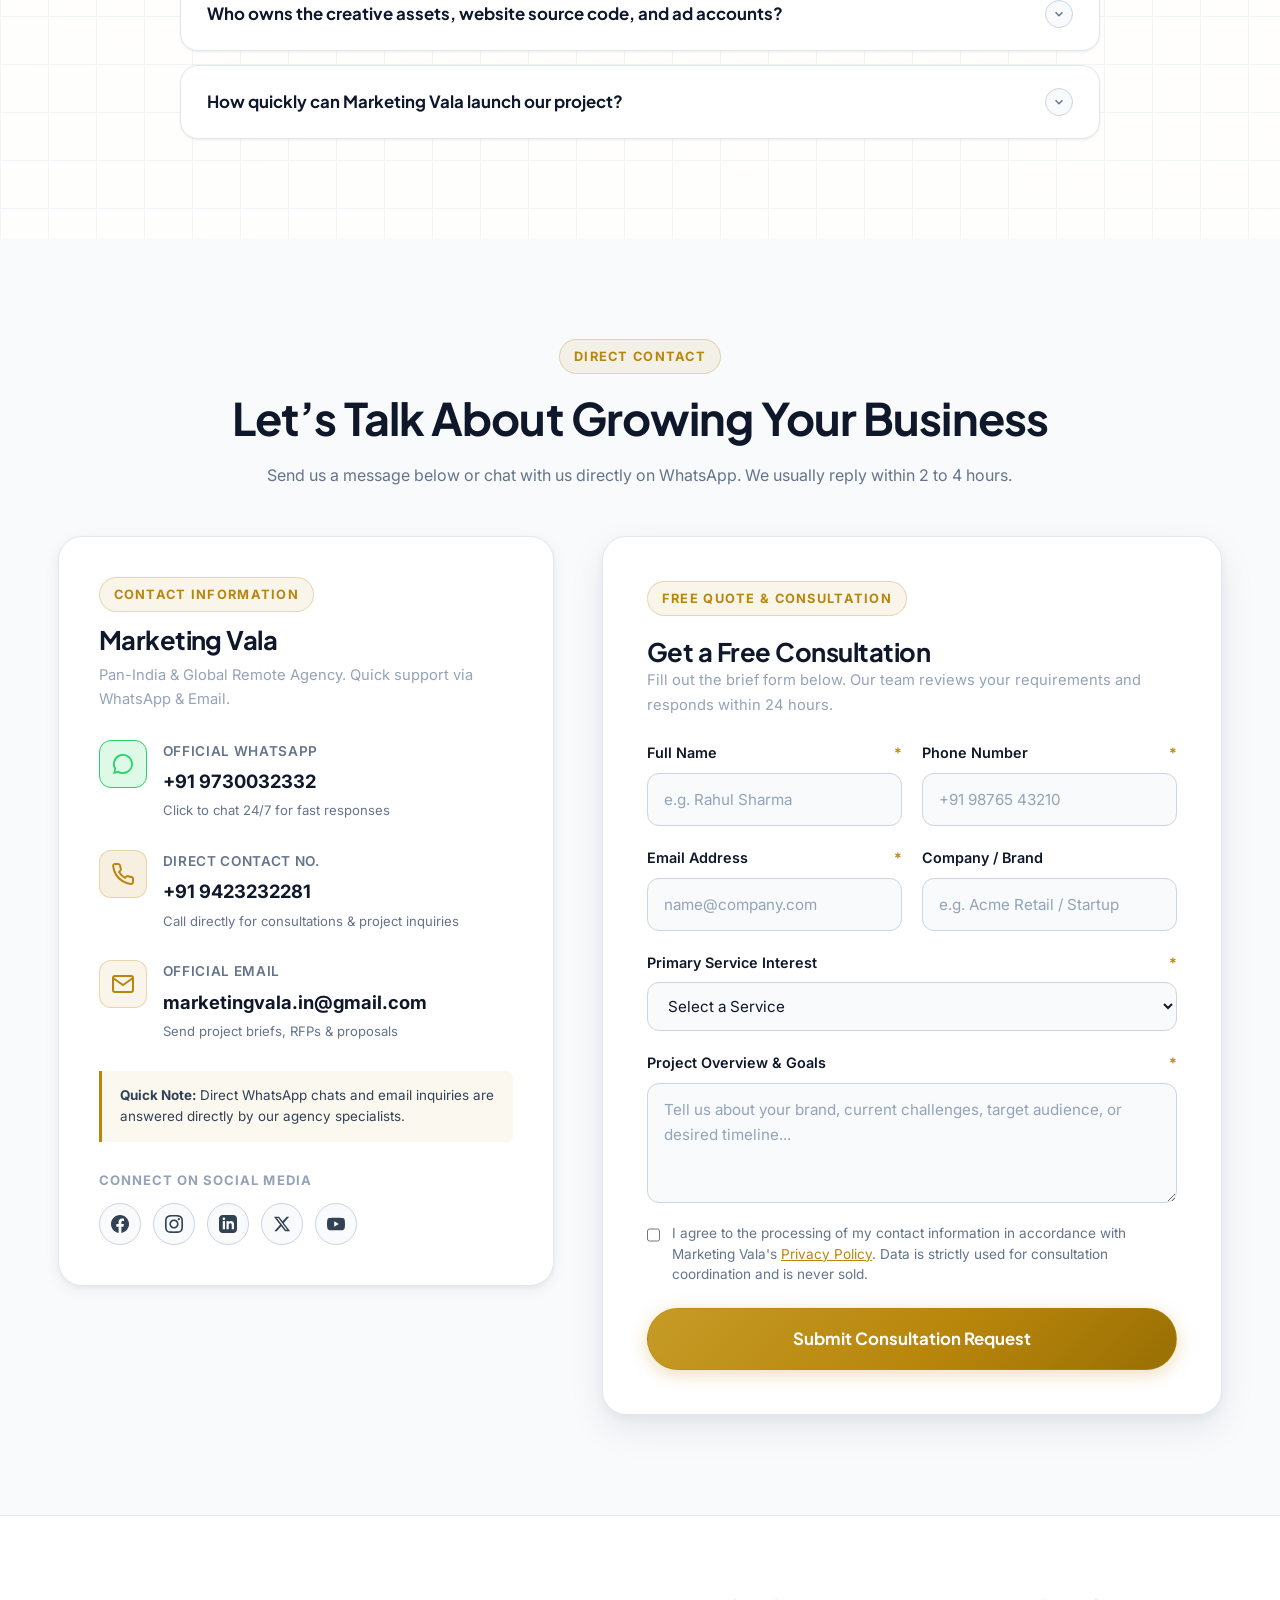
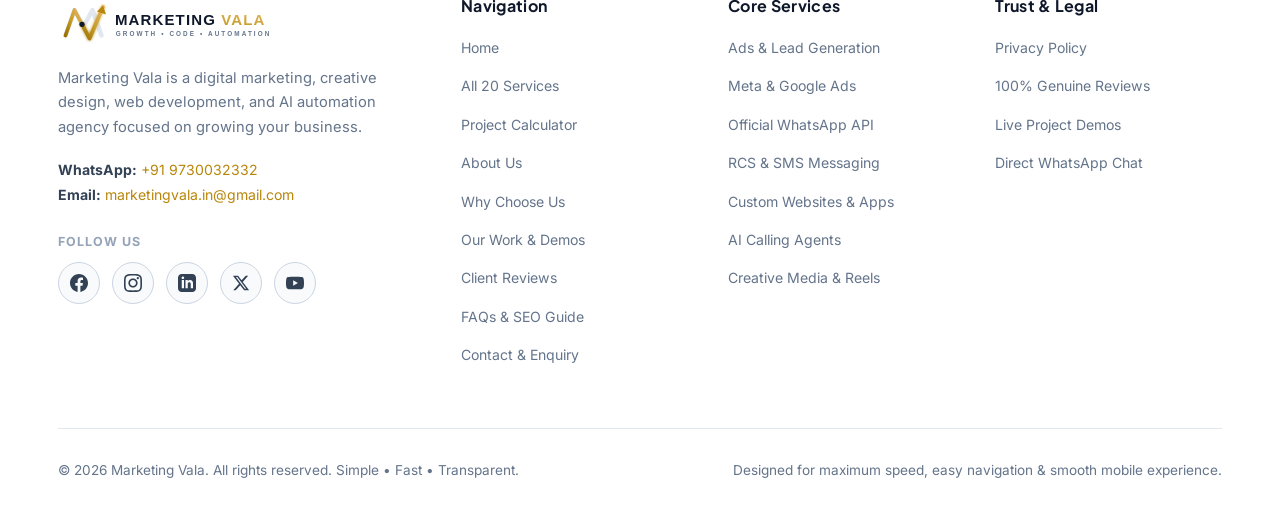
==== commit 96887df6: "Upgrade UI with proof stats, comparison matrix, partner badges, and full SEO schema" ====
--- a/index.html
+++ b/index.html
@@ -5,24 +5,30 @@
   <meta name="viewport" content="width=device-width, initial-scale=1.0">
   
   <!-- Primary SEO Meta Tags -->
-  <title>Marketing Vala | Digital Marketing, Creative, Software & AI Automation Agency</title>
-  <meta name="title" content="Marketing Vala | Digital Marketing, Creative, Software & AI Automation Agency">
-  <meta name="description" content="Marketing Vala is a premium digital agency specializing in Performance Marketing, Creative Design, WhatsApp API Automation, Custom Software, and AI Voice Calling Agents.">
-  <meta name="keywords" content="digital marketing agency, performance marketing, meta ads, google ads, whatsapp api automation, rcs messaging, ai calling agents, software development, custom app development, website design, seo, graphic design, reels, ai videos, workflow automation">
+  <title>Marketing Vala | Top Digital Marketing, Performance Ads, SEO & AI Automation Agency</title>
+  <meta name="title" content="Marketing Vala | Top Digital Marketing, Performance Ads, SEO & AI Automation Agency">
+  <meta name="description" content="Marketing Vala is India's leading digital growth agency specializing in high-ROAS Performance Ads, Technical SEO, WhatsApp Cloud API, Custom Web Development, and Autonomous AI Calling Agents.">
+  <meta name="keywords" content="digital marketing agency, performance marketing agency india, best seo company in india, meta ads agency, google ads agency, whatsapp cloud api automation, ai calling agents, custom web development, ecommerce marketing, lead generation company mumbai pune delhi bangalore">
   <meta name="author" content="Marketing Vala">
+  <meta name="robots" content="index, follow, max-image-preview:large, max-snippet:-1, max-video-preview:-1">
+  <link rel="canonical" href="https://marketingvala.in/">
   <meta name="theme-color" content="#070709">
 
   <!-- Open Graph / Facebook / LinkedIn -->
   <meta property="og:type" content="website">
   <meta property="og:url" content="https://marketingvala.in/">
-  <meta property="og:title" content="Marketing Vala | Digital Marketing, Creative, Software & AI Automation Agency">
-  <meta property="og:description" content="Accelerate business growth with high-converting creatives, data-driven performance ads, bespoke software engineering, and intelligent AI automation.">
-  <meta property="og:image" content="assets/images/logo.svg">
+  <meta property="og:title" content="Marketing Vala | Top Digital Marketing, Performance Ads, SEO & AI Automation Agency">
+  <meta property="og:description" content="Accelerate business revenue with high-converting creatives, data-driven performance ads, 4.8x average ROAS, bespoke software engineering, and intelligent 24/7 AI automation.">
+  <meta property="og:image" content="https://marketingvala.in/assets/images/logo.svg">
+  <meta property="og:site_name" content="Marketing Vala">
+  <meta property="og:locale" content="en_US">
 
   <!-- Twitter / X -->
   <meta property="twitter:card" content="summary_large_image">
-  <meta property="twitter:title" content="Marketing Vala | Growth, Code & AI Automation">
-  <meta property="twitter:description" content="Digital marketing, bespoke software, WhatsApp API, and autonomous AI systems built for measurable ROI.">
+  <meta property="twitter:url" content="https://marketingvala.in/">
+  <meta property="twitter:title" content="Marketing Vala | Top Digital Marketing, Performance Ads, SEO & AI Automation Agency">
+  <meta property="twitter:description" content="Digital marketing, bespoke software, WhatsApp API automation, and autonomous AI voice systems built for measurable business growth.">
+  <meta property="twitter:image" content="https://marketingvala.in/assets/images/logo.svg">
 
   <!-- Favicon -->
   <link rel="icon" type="image/svg+xml" href="assets/images/favicon.svg">
@@ -37,29 +43,142 @@
   <link rel="stylesheet" href="assets/css/animations.css">
   <link rel="stylesheet" href="assets/css/style.css">
 
-  <!-- Structured Schema Data (JSON-LD) -->
+  <!-- Structured Schema Data (JSON-LD) - Techmagnate & Yoast Enterprise Graph -->
   <script type="application/ld+json">
   {
     "@context": "https://schema.org",
-    "@type": "ProfessionalService",
-    "name": "Marketing Vala",
-    "image": "https://marketingvala.in/assets/images/logo.svg",
-    "url": "https://marketingvala.in/",
-    "telephone": "+919730032332",
-    "email": "marketingvala.in@gmail.com",
-    "priceRange": "$$",
-    "description": "Digital marketing, creative design, bespoke software development, and AI workflow automation agency.",
-    "address": {
-      "@type": "PostalAddress",
-      "addressCountry": "IN"
-    },
-    "openingHoursSpecification": {
-      "@type": "OpeningHoursSpecification",
-      "dayOfWeek": ["Monday", "Tuesday", "Wednesday", "Thursday", "Friday", "Saturday"],
-      "opens": "09:30",
-      "closes": "19:30"
-    },
-    "sameAs": []
+    "@graph": [
+      {
+        "@type": "WebSite",
+        "@id": "https://marketingvala.in/#website",
+        "url": "https://marketingvala.in/",
+        "name": "Marketing Vala",
+        "description": "Top Digital Marketing, Performance Ads, SEO & AI Automation Agency in India",
+        "publisher": { "@id": "https://marketingvala.in/#organization" },
+        "inLanguage": "en-US"
+      },
+      {
+        "@type": "Organization",
+        "@id": "https://marketingvala.in/#organization",
+        "name": "Marketing Vala",
+        "url": "https://marketingvala.in/",
+        "logo": {
+          "@type": "ImageObject",
+          "url": "https://marketingvala.in/assets/images/logo.svg"
+        },
+        "telephone": "+919730032332",
+        "email": "marketingvala.in@gmail.com",
+        "sameAs": [
+          "https://www.facebook.com/marketingvala",
+          "https://www.instagram.com/marketingvala",
+          "https://www.linkedin.com/company/marketingvala",
+          "https://twitter.com/marketingvala",
+          "https://www.youtube.com/@marketingvala"
+        ],
+        "contactPoint": [
+          {
+            "@type": "ContactPoint",
+            "telephone": "+919730032332",
+            "contactType": "customer service",
+            "areaServed": ["IN", "US", "GB", "AE"],
+            "availableLanguage": ["en", "hi", "mr"]
+          }
+        ]
+      },
+      {
+        "@type": "LocalBusiness",
+        "@id": "https://marketingvala.in/#localbusiness",
+        "name": "Marketing Vala - Digital Marketing & AI Agency",
+        "url": "https://marketingvala.in/",
+        "telephone": "+919730032332",
+        "priceRange": "$$",
+        "image": "https://marketingvala.in/assets/images/logo.svg",
+        "address": {
+          "@type": "PostalAddress",
+          "addressCountry": "IN"
+        },
+        "geo": {
+          "@type": "GeoCoordinates",
+          "latitude": 18.5204,
+          "longitude": 73.8567
+        },
+        "areaServed": [
+          { "@type": "City", "name": "Mumbai" },
+          { "@type": "City", "name": "Pune" },
+          { "@type": "City", "name": "Bengaluru" },
+          { "@type": "City", "name": "Delhi NCR" },
+          { "@type": "City", "name": "Hyderabad" },
+          { "@type": "Country", "name": "India" }
+        ],
+        "openingHoursSpecification": {
+          "@type": "OpeningHoursSpecification",
+          "dayOfWeek": ["Monday", "Tuesday", "Wednesday", "Thursday", "Friday", "Saturday"],
+          "opens": "09:30",
+          "closes": "19:30"
+        },
+        "aggregateRating": {
+          "@type": "AggregateRating",
+          "ratingValue": "4.9",
+          "bestRating": "5",
+          "worstRating": "1",
+          "ratingCount": "148"
+        }
+      },
+      {
+        "@type": "FAQPage",
+        "@id": "https://marketingvala.in/#faq",
+        "mainEntity": [
+          {
+            "@type": "Question",
+            "name": "How does Marketing Vala help businesses rank on top of Google through SEO?",
+            "acceptedAnswer": {
+              "@type": "Answer",
+              "text": "Marketing Vala implements full-funnel search engine optimization (SEO) spanning technical Core Web Vitals optimization, semantic keyword clustering, comprehensive schema markup (JSON-LD), high-authority backlink outreach, and local city landing pages (Mumbai, Pune, Bangalore, Delhi NCR). Our data-driven methodology focuses on high-intent commercial keywords that drive paying clients."
+            }
+          },
+          {
+            "@type": "Question",
+            "name": "What average ROAS do you achieve on Meta and Google Ads campaigns?",
+            "acceptedAnswer": {
+              "@type": "Answer",
+              "text": "Our performance marketing campaigns average 4.8x ROAS across e-commerce, real estate, healthcare, and B2B sectors. We deploy Meta Conversions API (CAPI), Google Performance Max, granular audience segmenting, and high-converting 9:16 vertical video creatives to lower customer acquisition costs (CAC)."
+            }
+          },
+          {
+            "@type": "Question",
+            "name": "What is WhatsApp Cloud API automation and how does it increase conversions?",
+            "acceptedAnswer": {
+              "@type": "Answer",
+              "text": "The Official Meta WhatsApp Cloud API allows your business to automate customer replies, qualification questionnaires, payment reminders, and appointment scheduling 24/7 with a verified green tick profile. It enables instant 5-second lead follow-up, boosting booking and inquiry conversion rates by up to 60%."
+            }
+          },
+          {
+            "@type": "Question",
+            "name": "How do Autonomous AI Voice Calling Agents work?",
+            "acceptedAnswer": {
+              "@type": "Answer",
+              "text": "Our autonomous AI calling agents handle both inbound customer queries and outbound lead qualification calls with ultra-low latency human-like voice synthesis. They speak multiple languages (English, Hindi, Marathi), answer FAQs, qualify prospects based on your custom criteria, and book appointments directly into your team's calendar."
+            }
+          },
+          {
+            "@type": "Question",
+            "name": "Who owns the creative assets, website code, and ad accounts?",
+            "acceptedAnswer": {
+              "@type": "Answer",
+              "text": "You retain 100% ownership of all digital assets. All advertising campaigns run inside your own Meta/Google ad accounts, websites are handed over with full source code, and creatives remain your exclusive intellectual property with zero agency lock-in or hidden hostage clauses."
+            }
+          },
+          {
+            "@type": "Question",
+            "name": "How fast can we launch our campaigns or website project?",
+            "acceptedAnswer": {
+              "@type": "Answer",
+              "text": "Paid ad campaigns and WhatsApp automations can be deployed within 4 to 7 business days. High-speed custom websites and web portals typically roll out within 10 to 18 business days, complete with end-to-end testing, responsive design, and technical SEO architecture."
+            }
+          }
+        ]
+      }
+    ]
   }
   </script>
 </head>
@@ -125,10 +244,12 @@
       <nav class="nav-menu" aria-label="Main Navigation">
         <a href="#home" class="nav-link active">Home</a>
         <a href="#services" class="nav-link">Services</a>
-        <a href="#estimator" class="nav-link">Project Calculator</a>
+        <a href="#estimator" class="nav-link">Calculator</a>
         <a href="#about" class="nav-link">About Us</a>
-        <a href="#portfolio" class="nav-link">Our Work &amp; Demos</a>
-        <a href="#testimonials" class="nav-link">Client Reviews</a>
+        <a href="#why-us" class="nav-link">Why Us</a>
+        <a href="#portfolio" class="nav-link">Our Work</a>
+        <a href="#testimonials" class="nav-link">Reviews</a>
+        <a href="#faq" class="nav-link">FAQs</a>
         <a href="#contact" class="nav-link">Contact</a>
       </nav>
 
@@ -158,8 +279,10 @@
       <a href="#services" class="mobile-nav-link" data-close-drawer>Services (All 20)</a>
       <a href="#estimator" class="mobile-nav-link" data-close-drawer>Project Calculator</a>
       <a href="#about" class="mobile-nav-link" data-close-drawer>About Us</a>
+      <a href="#why-us" class="mobile-nav-link" data-close-drawer>Why Marketing Vala</a>
       <a href="#portfolio" class="mobile-nav-link" data-close-drawer>Our Work &amp; Demos</a>
       <a href="#testimonials" class="mobile-nav-link" data-close-drawer>Client Reviews</a>
+      <a href="#faq" class="mobile-nav-link" data-close-drawer>FAQs</a>
       <a href="#contact" class="mobile-nav-link" data-close-drawer>Contact &amp; Enquiry</a>
     </div>
 
@@ -309,6 +432,74 @@
         </div>
       </div>
     </section>
+
+    <!-- =================================================================
+         3B. PROOF STATS COUNTER STRIP (PIXATED & SOCIAL BEAT BENCHMARK)
+         ================================================================= -->
+    <section class="proof-strip-section" aria-label="Agency Performance Metrics and Track Record">
+      <div class="container">
+        <div class="stats-counter-grid">
+          <!-- Metric 1: Client Retention -->
+          <div class="stat-counter-card reveal-on-scroll" data-target="98" data-suffix="%">
+            <div class="stat-num">98%</div>
+            <div class="stat-label">Client Retention Rate</div>
+            <div class="stat-subtext">Across long-term growth partnerships</div>
+          </div>
+
+          <!-- Metric 2: Average ROAS -->
+          <div class="stat-counter-card reveal-on-scroll delay-1" data-target="4.8" data-suffix="x">
+            <div class="stat-num">4.8x</div>
+            <div class="stat-label">Average ROAS Delivered</div>
+            <div class="stat-subtext">Across Meta, Google &amp; PMax campaigns</div>
+          </div>
+
+          <!-- Metric 3: Leads Generated -->
+          <div class="stat-counter-card reveal-on-scroll delay-2" data-target="500" data-suffix="K+">
+            <div class="stat-num">500K+</div>
+            <div class="stat-label">Qualified Leads Generated</div>
+            <div class="stat-subtext">For e-com, real estate, B2B &amp; health brands</div>
+          </div>
+
+          <!-- Metric 4: AI & WhatsApp Automations -->
+          <div class="stat-counter-card reveal-on-scroll delay-3" data-target="24" data-prefix="" data-suffix="/7">
+            <div class="stat-num">24/7</div>
+            <div class="stat-label">Autonomous AI Support</div>
+            <div class="stat-subtext">WhatsApp Cloud bots &amp; smart voice calling</div>
+          </div>
+        </div>
+      </div>
+    </section>
+
+    <!-- =================================================================
+         3C. PARTNER & CERTIFICATION BADGES (TECHMAGNATE & SOCIAL BEAT)
+         ================================================================= -->
+    <div class="partner-badges-bar" aria-label="Official Partner Credentials & Certifications">
+      <div class="container partner-badges-inner">
+        <span class="partner-badge-lead">Verified Credentials &amp; Standards:</span>
+        <div class="partner-badges-list">
+          <div class="partner-badge-pill" title="Certified Meta Business Partner">
+            <svg width="18" height="18" viewBox="0 0 24 24" fill="none" stroke="currentColor" stroke-width="2.5"><polyline points="20 6 9 17 4 12"/></svg>
+            <span>Meta Certified Media Buying</span>
+          </div>
+          <div class="partner-badge-pill" title="Google Ads Certified Professionals">
+            <svg width="18" height="18" viewBox="0 0 24 24" fill="none" stroke="currentColor" stroke-width="2.5"><polyline points="20 6 9 17 4 12"/></svg>
+            <span>Google Ads &amp; Search Partner</span>
+          </div>
+          <div class="partner-badge-pill" title="Official WhatsApp Cloud API Partner Integration">
+            <svg width="18" height="18" viewBox="0 0 24 24" fill="none" stroke="currentColor" stroke-width="2.5"><polyline points="20 6 9 17 4 12"/></svg>
+            <span>Official WhatsApp Cloud API Provider</span>
+          </div>
+          <div class="partner-badge-pill" title="ISO Quality Standards Compliant">
+            <svg width="18" height="18" viewBox="0 0 24 24" fill="none" stroke="currentColor" stroke-width="2.5"><polyline points="20 6 9 17 4 12"/></svg>
+            <span>ISO 9001 Delivery Standards</span>
+          </div>
+          <div class="partner-badge-pill" title="100% Data Privacy - DPDP Act Compliant">
+            <svg width="18" height="18" viewBox="0 0 24 24" fill="none" stroke="currentColor" stroke-width="2.5"><polyline points="20 6 9 17 4 12"/></svg>
+            <span>100% DPDP Data Confidentiality</span>
+          </div>
+        </div>
+      </div>
+    </div>
 
     <!-- =================================================================
          4. COMPREHENSIVE SERVICES SECTION (ALL 20 SERVICES)
@@ -567,6 +758,148 @@
     </section>
 
     <!-- =================================================================
+         6B. WHY CHOOSE US - AGENCY COMPARISON MATRIX (PIXATED & TOGGLEHEAD)
+         ================================================================= -->
+    <section class="section-padding comparison-section" id="why-us">
+      <div class="container">
+        <div class="text-center">
+          <div class="section-label">
+            <span>Why Brands Choose Us</span>
+          </div>
+          <h2 class="section-title">Marketing Vala vs. Traditional Agencies</h2>
+          <p class="section-subtitle">
+            See why modern founders, e-commerce stores, and high-growth brands choose Marketing Vala over slow, fragmented agencies and unreliable freelancers.
+          </p>
+        </div>
+
+        <div class="comparison-table-wrap reveal-on-scroll">
+          <table class="comparison-table">
+            <thead>
+              <tr>
+                <th style="width: 32%;">Growth Capability &amp; Standard</th>
+                <th class="col-mv" style="width: 36%;">
+                  Marketing Vala
+                  <span class="comparison-pill-tag">Recommended</span>
+                </th>
+                <th style="width: 32%;">Traditional Agencies / Freelancers</th>
+              </tr>
+            </thead>
+            <tbody>
+              <tr>
+                <td>
+                  <div class="comparison-feature-name">Full-Funnel Growth Ecosystem</div>
+                  <div class="comparison-feature-desc">Creatives, Meta/Google Ads, Web &amp; AI under one unified roof</div>
+                </td>
+                <td class="col-mv">
+                  <span class="badge-yes">
+                    <svg width="18" height="18" viewBox="0 0 24 24" fill="none" stroke="currentColor" stroke-width="2.5"><polyline points="20 6 9 17 4 12"/></svg>
+                    Yes • All 20 Services Integrated
+                  </span>
+                </td>
+                <td>
+                  <span class="badge-no">
+                    <svg width="18" height="18" viewBox="0 0 24 24" fill="none" stroke="currentColor" stroke-width="2.5"><line x1="18" y1="6" x2="6" y2="18"></line><line x1="6" y1="6" x2="18" y2="18"></line></svg>
+                    Fragmented across 4-5 vendors
+                  </span>
+                </td>
+              </tr>
+              <tr>
+                <td>
+                  <div class="comparison-feature-name">100% Asset &amp; Account Ownership</div>
+                  <div class="comparison-feature-desc">Ad accounts, domain, code, and creative assets ownership</div>
+                </td>
+                <td class="col-mv">
+                  <span class="badge-yes">
+                    <svg width="18" height="18" viewBox="0 0 24 24" fill="none" stroke="currentColor" stroke-width="2.5"><polyline points="20 6 9 17 4 12"/></svg>
+                    100% Client Owned Always
+                  </span>
+                </td>
+                <td>
+                  <span class="badge-no">
+                    <svg width="18" height="18" viewBox="0 0 24 24" fill="none" stroke="currentColor" stroke-width="2.5"><line x1="18" y1="6" x2="6" y2="18"></line><line x1="6" y1="6" x2="18" y2="18"></line></svg>
+                    Often locked inside agency accounts
+                  </span>
+                </td>
+              </tr>
+              <tr>
+                <td>
+                  <div class="comparison-feature-name">Direct WhatsApp Specialist Access</div>
+                  <div class="comparison-feature-desc">Fast responses directly from specialists, not middlemen</div>
+                </td>
+                <td class="col-mv">
+                  <span class="badge-yes">
+                    <svg width="18" height="18" viewBox="0 0 24 24" fill="none" stroke="currentColor" stroke-width="2.5"><polyline points="20 6 9 17 4 12"/></svg>
+                    Direct WhatsApp Group &amp; Fast Calls
+                  </span>
+                </td>
+                <td>
+                  <span class="badge-no">
+                    <svg width="18" height="18" viewBox="0 0 24 24" fill="none" stroke="currentColor" stroke-width="2.5"><line x1="18" y1="6" x2="6" y2="18"></line><line x1="6" y1="6" x2="18" y2="18"></line></svg>
+                    Slow ticketing &amp; junior account managers
+                  </span>
+                </td>
+              </tr>
+              <tr>
+                <td>
+                  <div class="comparison-feature-name">24/7 Autonomous AI Calling &amp; WhatsApp</div>
+                  <div class="comparison-feature-desc">Instant lead response within 5 seconds day &amp; night</div>
+                </td>
+                <td class="col-mv">
+                  <span class="badge-yes">
+                    <svg width="18" height="18" viewBox="0 0 24 24" fill="none" stroke="currentColor" stroke-width="2.5"><polyline points="20 6 9 17 4 12"/></svg>
+                    AI Voice Calling &amp; WhatsApp Bot Included
+                  </span>
+                </td>
+                <td>
+                  <span class="badge-no">
+                    <svg width="18" height="18" viewBox="0 0 24 24" fill="none" stroke="currentColor" stroke-width="2.5"><line x1="18" y1="6" x2="6" y2="18"></line><line x1="6" y1="6" x2="18" y2="18"></line></svg>
+                    9-to-5 manual follow-ups (lost leads)
+                  </span>
+                </td>
+              </tr>
+              <tr>
+                <td>
+                  <div class="comparison-feature-name">Data-Driven ROAS &amp; Attribution</div>
+                  <div class="comparison-feature-desc">Live conversion tracking with Meta CAPI &amp; Google Analytics 4</div>
+                </td>
+                <td class="col-mv">
+                  <span class="badge-yes">
+                    <svg width="18" height="18" viewBox="0 0 24 24" fill="none" stroke="currentColor" stroke-width="2.5"><polyline points="20 6 9 17 4 12"/></svg>
+                    Real-time CAPI &amp; Clean Tracking
+                  </span>
+                </td>
+                <td>
+                  <span class="badge-partial">
+                    <svg width="18" height="18" viewBox="0 0 24 24" fill="none" stroke="currentColor" stroke-width="2.5"><circle cx="12" cy="12" r="10"/><line x1="12" y1="8" x2="12" y2="12"/><line x1="12" y1="16" x2="12.01" y2="16"/></svg>
+                    Basic pixel tracking with data loss
+                  </span>
+                </td>
+              </tr>
+              <tr>
+                <td>
+                  <div class="comparison-feature-name">Pricing Transparency &amp; Contracts</div>
+                  <div class="comparison-feature-desc">No hidden markups, surprise bills, or restrictive multi-year lock-ins</div>
+                </td>
+                <td class="col-mv">
+                  <span class="badge-yes">
+                    <svg width="18" height="18" viewBox="0 0 24 24" fill="none" stroke="currentColor" stroke-width="2.5"><polyline points="20 6 9 17 4 12"/></svg>
+                    100% Honest Fixed Pricing &amp; Agile Plans
+                  </span>
+                </td>
+                <td>
+                  <span class="badge-no">
+                    <svg width="18" height="18" viewBox="0 0 24 24" fill="none" stroke="currentColor" stroke-width="2.5"><line x1="18" y1="6" x2="6" y2="18"></line><line x1="6" y1="6" x2="18" y2="18"></line></svg>
+                    Hidden retainers &amp; ad spend markups
+                  </span>
+                </td>
+              </tr>
+            </tbody>
+          </table>
+        </div>
+      </div>
+    </section>
+
+    <!-- =================================================================
          7. PORTFOLIO & CASE STUDIES (OUR WORK & LIVE DEMOS)
          ================================================================= -->
     <section class="section-padding portfolio-section" id="portfolio">
@@ -719,6 +1052,133 @@
                   <svg class="verified-icon" viewBox="0 0 24 24" fill="currentColor" title="Verified Client"><path d="M9 16.17L4.83 12l-1.42 1.41L9 19 21 7l-1.41-1.41z"/></svg>
                 </div>
                 <div class="testimonial-role">Co-Founder, Trendora Lifestyle (Surat)</div>
+              </div>
+            </div>
+          </div>
+        </div>
+      </div>
+    </section>
+
+    <!-- =================================================================
+         8B. HIGH-INTENT FAQ SECTION (TECHMAGNATE SEARCH ENGINE BENCHMARK)
+         ================================================================= -->
+    <section class="section-padding faq-section" id="faq" aria-label="Frequently Asked Questions">
+      <div class="container">
+        <div class="text-center">
+          <div class="section-label">
+            <span>Got Questions? We Have Answers</span>
+          </div>
+          <h2 class="section-title">Frequently Asked Questions</h2>
+          <p class="section-subtitle">
+            Clear, straightforward answers about our digital marketing services, ranking strategies, pricing models, and AI automation.
+          </p>
+        </div>
+
+        <div class="faq-accordion reveal-on-scroll">
+          <!-- FAQ 1: SEO Ranking -->
+          <div class="faq-item">
+            <button type="button" class="faq-question" aria-expanded="false" aria-controls="faq-ans-1">
+              <span>How does Marketing Vala help businesses rank on top of Google through SEO?</span>
+              <span class="faq-icon" aria-hidden="true">
+                <svg width="14" height="14" viewBox="0 0 24 24" fill="none" stroke="currentColor" stroke-width="2.5"><polyline points="6 9 12 15 18 9"/></svg>
+              </span>
+            </button>
+            <div class="faq-answer" id="faq-ans-1">
+              <div class="faq-answer-inner">
+                <p>
+                  We deploy an enterprise 4-pillar SEO ranking system modeled after top organic performers in India:
+                </p>
+                <ul>
+                  <li><strong>Technical Core Web Vitals:</strong> Sub-second load times, mobile-first responsive architecture, clean semantic HTML5, and automated indexing.</li>
+                  <li><strong>Schema.org Knowledge Graph:</strong> Advanced JSON-LD markup (LocalBusiness, Organization, Service, and FAQPage) enabling rich snippet carousels in Google SERPs.</li>
+                  <li><strong>High-Intent Semantic Clustering:</strong> Targeting buyer keywords with commercial search intent across Mumbai, Pune, Bangalore, Delhi NCR, and Tier-1 hubs.</li>
+                  <li><strong>Authority Backlink Outreach:</strong> High-DA contextual link building that builds genuine domain authority without black-hat risks.</li>
+                </ul>
+              </div>
+            </div>
+          </div>
+
+          <!-- FAQ 2: Meta & Google Ads ROAS -->
+          <div class="faq-item">
+            <button type="button" class="faq-question" aria-expanded="false" aria-controls="faq-ans-2">
+              <span>What average ROAS do you achieve on Meta and Google Ads campaigns?</span>
+              <span class="faq-icon" aria-hidden="true">
+                <svg width="14" height="14" viewBox="0 0 24 24" fill="none" stroke="currentColor" stroke-width="2.5"><polyline points="6 9 12 15 18 9"/></svg>
+              </span>
+            </button>
+            <div class="faq-answer" id="faq-ans-2">
+              <div class="faq-answer-inner">
+                <p>
+                  Our performance marketing campaigns average <strong>4.8x ROAS</strong> across e-commerce, D2C, real estate, and healthcare clients. We achieve this by pairing server-side Meta Conversions API (CAPI) with Google Performance Max and high-CTR 9:16 vertical video creatives designed to stop the scroll. Every rupee of ad spend is tracked directly to leads and revenue.
+                </p>
+              </div>
+            </div>
+          </div>
+
+          <!-- FAQ 3: WhatsApp API -->
+          <div class="faq-item">
+            <button type="button" class="faq-question" aria-expanded="false" aria-controls="faq-ans-3">
+              <span>What is WhatsApp Cloud API automation and how does it increase sales?</span>
+              <span class="faq-icon" aria-hidden="true">
+                <svg width="14" height="14" viewBox="0 0 24 24" fill="none" stroke="currentColor" stroke-width="2.5"><polyline points="6 9 12 15 18 9"/></svg>
+              </span>
+            </button>
+            <div class="faq-answer" id="faq-ans-3">
+              <div class="faq-answer-inner">
+                <p>
+                  The Official Meta WhatsApp Cloud API provides your business with an official verified profile (Green Tick eligible) and automated chatbot capabilities. When an inquiry comes in from an ad or your website, our system sends a personalized WhatsApp response within <strong>5 seconds</strong>, qualifies the prospect, shares product catalogs, and books appointments 24/7 without human intervention.
+                </p>
+              </div>
+            </div>
+          </div>
+
+          <!-- FAQ 4: AI Voice Calling -->
+          <div class="faq-item">
+            <button type="button" class="faq-question" aria-expanded="false" aria-controls="faq-ans-4">
+              <span>How do Autonomous AI Voice Calling Agents work for business inquiries?</span>
+              <span class="faq-icon" aria-hidden="true">
+                <svg width="14" height="14" viewBox="0 0 24 24" fill="none" stroke="currentColor" stroke-width="2.5"><polyline points="6 9 12 15 18 9"/></svg>
+              </span>
+            </button>
+            <div class="faq-answer" id="faq-ans-4">
+              <div class="faq-answer-inner">
+                <p>
+                  Our AI voice agents operate with human-level natural speech synthesis and ultra-low latency. They can make outbound follow-up calls to fresh ad leads instantly, qualify their budget and timeline, answer complex questions in English, Hindi, or Marathi, and sync confirmed appointments directly to your sales calendar and CRM.
+                </p>
+              </div>
+            </div>
+          </div>
+
+          <!-- FAQ 5: Asset Ownership -->
+          <div class="faq-item">
+            <button type="button" class="faq-question" aria-expanded="false" aria-controls="faq-ans-5">
+              <span>Who owns the creative assets, website source code, and ad accounts?</span>
+              <span class="faq-icon" aria-hidden="true">
+                <svg width="14" height="14" viewBox="0 0 24 24" fill="none" stroke="currentColor" stroke-width="2.5"><polyline points="6 9 12 15 18 9"/></svg>
+              </span>
+            </button>
+            <div class="faq-answer" id="faq-ans-5">
+              <div class="faq-answer-inner">
+                <p>
+                  <strong>You retain 100% ownership.</strong> We run campaigns strictly inside your Meta Business Manager and Google Ads accounts so you keep all campaign data, pixel history, and audience lists. All website code, graphics, video files, and logos are handed over with zero agency lock-in or hostage fees.
+                </p>
+              </div>
+            </div>
+          </div>
+
+          <!-- FAQ 6: Project Timeline -->
+          <div class="faq-item">
+            <button type="button" class="faq-question" aria-expanded="false" aria-controls="faq-ans-6">
+              <span>How quickly can Marketing Vala launch our project?</span>
+              <span class="faq-icon" aria-hidden="true">
+                <svg width="14" height="14" viewBox="0 0 24 24" fill="none" stroke="currentColor" stroke-width="2.5"><polyline points="6 9 12 15 18 9"/></svg>
+              </span>
+            </button>
+            <div class="faq-answer" id="faq-ans-6">
+              <div class="faq-answer-inner">
+                <p>
+                  Paid advertising campaigns and WhatsApp bot setups typically go live within <strong>4 to 7 business days</strong> following our strategy kickoff. Custom modern websites and web applications are delivered within <strong>10 to 18 business days</strong>, including quality assurance, mobile responsiveness testing, and technical SEO schema deployment.
+                </p>
               </div>
             </div>
           </div>
@@ -1019,8 +1479,10 @@
             <li><a href="#services" class="footer-link">All 20 Services</a></li>
             <li><a href="#estimator" class="footer-link">Project Calculator</a></li>
             <li><a href="#about" class="footer-link">About Us</a></li>
+            <li><a href="#why-us" class="footer-link">Why Choose Us</a></li>
             <li><a href="#portfolio" class="footer-link">Our Work &amp; Demos</a></li>
             <li><a href="#testimonials" class="footer-link">Client Reviews</a></li>
+            <li><a href="#faq" class="footer-link">FAQs &amp; SEO Guide</a></li>
             <li><a href="#contact" class="footer-link">Contact &amp; Enquiry</a></li>
           </ul>
         </div>
--- a/assets/css/style.css
+++ b/assets/css/style.css
@@ -1774,3 +1774,372 @@
   color: var(--text-primary);
   border-color: var(--gold-primary);
 }
+
+/* -------------------------------------------------------------------
+   12. PROOF STATS COUNTER STRIP (PIXATED & SOCIAL BEAT INSPIRED)
+   ------------------------------------------------------------------- */
+.proof-strip-section {
+  padding-block: 40px;
+  background: var(--bg-surface);
+  border-top: 1px solid var(--border-subtle);
+  border-bottom: 1px solid var(--border-subtle);
+  position: relative;
+  z-index: 2;
+}
+
+.stats-counter-grid {
+  display: grid;
+  grid-template-columns: repeat(4, 1fr);
+  gap: 24px;
+}
+
+.stat-counter-card {
+  background: var(--bg-surface-card);
+  border: 1px solid var(--border-subtle);
+  border-radius: var(--radius-lg);
+  padding: 24px 20px;
+  text-align: center;
+  box-shadow: var(--shadow-sm);
+  transition: all var(--transition-normal);
+  position: relative;
+  overflow: hidden;
+}
+
+.stat-counter-card::before {
+  content: "";
+  position: absolute;
+  top: 0;
+  left: 0;
+  right: 0;
+  height: 3px;
+  background: linear-gradient(90deg, transparent, var(--gold-primary), transparent);
+  opacity: 0;
+  transition: opacity var(--transition-normal);
+}
+
+.stat-counter-card:hover {
+  transform: translateY(-4px);
+  border-color: var(--gold-border);
+  box-shadow: var(--shadow-md), var(--shadow-glow);
+}
+
+.stat-counter-card:hover::before {
+  opacity: 1;
+}
+
+.stat-num {
+  font-family: var(--font-heading);
+  font-size: clamp(2.2rem, 3.2vw, 3rem);
+  font-weight: 800;
+  color: var(--gold-primary);
+  line-height: 1.1;
+  margin-bottom: 6px;
+  letter-spacing: -0.02em;
+}
+
+.stat-label {
+  font-size: 0.95rem;
+  font-weight: 700;
+  color: var(--text-primary);
+  margin-bottom: 4px;
+}
+
+.stat-subtext {
+  font-size: 0.8rem;
+  color: var(--text-muted);
+}
+
+/* -------------------------------------------------------------------
+   13. PARTNER & CERTIFICATION BADGES (TECHMAGNATE & SOCIAL BEAT)
+   ------------------------------------------------------------------- */
+.partner-badges-bar {
+  padding-block: 28px;
+  background: #FFFFFF;
+  border-bottom: 1px solid var(--border-subtle);
+}
+
+.partner-badges-inner {
+  display: flex;
+  align-items: center;
+  justify-content: space-between;
+  flex-wrap: wrap;
+  gap: 20px;
+}
+
+.partner-badge-lead {
+  font-size: 0.82rem;
+  font-weight: 700;
+  text-transform: uppercase;
+  letter-spacing: 0.1em;
+  color: var(--text-muted);
+}
+
+.partner-badges-list {
+  display: flex;
+  align-items: center;
+  flex-wrap: wrap;
+  gap: 16px 28px;
+}
+
+.partner-badge-pill {
+  display: inline-flex;
+  align-items: center;
+  gap: 8px;
+  background: var(--bg-surface);
+  border: 1px solid var(--border-subtle);
+  border-radius: var(--radius-full);
+  padding: 6px 14px;
+  font-size: 0.82rem;
+  font-weight: 600;
+  color: var(--text-secondary);
+  transition: all var(--transition-fast);
+}
+
+.partner-badge-pill:hover {
+  border-color: var(--gold-border);
+  color: var(--gold-primary);
+  background: #FFFFFF;
+}
+
+.partner-badge-pill svg {
+  color: var(--gold-primary);
+  flex-shrink: 0;
+}
+
+/* -------------------------------------------------------------------
+   14. AGENCY COMPARISON MATRIX (PIXATED & TOGGLEHEAD INSPIRED)
+   ------------------------------------------------------------------- */
+.comparison-section {
+  background: var(--bg-surface);
+  border-top: 1px solid var(--border-subtle);
+  border-bottom: 1px solid var(--border-subtle);
+}
+
+.comparison-table-wrap {
+  margin-top: 40px;
+  background: #FFFFFF;
+  border: 1px solid var(--border-subtle);
+  border-radius: var(--radius-xl);
+  overflow-x: auto;
+  box-shadow: var(--shadow-md);
+}
+
+.comparison-table {
+  width: 100%;
+  border-collapse: collapse;
+  min-width: 680px;
+  text-align: left;
+}
+
+.comparison-table th,
+.comparison-table td {
+  padding: 18px 24px;
+  border-bottom: 1px solid var(--border-subtle);
+  font-size: 0.92rem;
+}
+
+.comparison-table th {
+  background: #F8FAFC;
+  font-weight: 700;
+  color: var(--text-primary);
+  font-size: 0.95rem;
+}
+
+.comparison-table th.col-mv,
+.comparison-table td.col-mv {
+  background: rgba(184, 134, 11, 0.04);
+  border-left: 2px solid var(--gold-primary);
+  border-right: 2px solid var(--gold-primary);
+}
+
+.comparison-table th.col-mv {
+  border-top: 3px solid var(--gold-primary);
+  color: var(--gold-primary);
+  position: relative;
+}
+
+.comparison-pill-tag {
+  display: inline-block;
+  background: var(--gold-primary);
+  color: #FFFFFF;
+  font-size: 0.7rem;
+  font-weight: 800;
+  letter-spacing: 0.06em;
+  text-transform: uppercase;
+  padding: 2px 8px;
+  border-radius: var(--radius-full);
+  margin-left: 8px;
+  vertical-align: middle;
+}
+
+.comparison-feature-name {
+  font-weight: 600;
+  color: var(--text-primary);
+}
+
+.comparison-feature-desc {
+  font-size: 0.78rem;
+  color: var(--text-muted);
+  margin-top: 2px;
+}
+
+.badge-yes {
+  display: inline-flex;
+  align-items: center;
+  gap: 6px;
+  color: #059669;
+  font-weight: 700;
+}
+
+.badge-no {
+  display: inline-flex;
+  align-items: center;
+  gap: 6px;
+  color: #DC2626;
+  font-weight: 600;
+}
+
+.badge-partial {
+  display: inline-flex;
+  align-items: center;
+  gap: 6px;
+  color: #D97706;
+  font-weight: 600;
+}
+
+/* -------------------------------------------------------------------
+   15. FAQ ACCORDION HUB (TECHMAGNATE HIGH-INTENT SEO ENGINE)
+   ------------------------------------------------------------------- */
+.faq-section {
+  position: relative;
+}
+
+.faq-accordion {
+  max-width: 920px;
+  margin: 48px auto 0;
+  display: flex;
+  flex-direction: column;
+  gap: 14px;
+}
+
+.faq-item {
+  background: #FFFFFF;
+  border: 1px solid var(--border-subtle);
+  border-radius: var(--radius-lg);
+  overflow: hidden;
+  transition: all var(--transition-fast);
+  box-shadow: var(--shadow-sm);
+}
+
+.faq-item:hover {
+  border-color: var(--gold-border);
+}
+
+.faq-item.active {
+  border-color: var(--gold-primary);
+  box-shadow: var(--shadow-md), var(--shadow-glow);
+}
+
+.faq-question {
+  width: 100%;
+  display: flex;
+  align-items: center;
+  justify-content: space-between;
+  padding: 22px 26px;
+  background: none;
+  border: none;
+  text-align: left;
+  cursor: pointer;
+  font-family: var(--font-heading);
+  font-size: 1.05rem;
+  font-weight: 700;
+  color: var(--text-primary);
+  gap: 16px;
+  transition: color var(--transition-fast);
+}
+
+.faq-question:hover {
+  color: var(--gold-primary);
+}
+
+.faq-item.active .faq-question {
+  color: var(--gold-primary);
+}
+
+.faq-icon {
+  width: 28px;
+  height: 28px;
+  border-radius: 50%;
+  background: var(--bg-surface);
+  border: 1px solid var(--border-medium);
+  display: flex;
+  align-items: center;
+  justify-content: center;
+  flex-shrink: 0;
+  color: var(--text-muted);
+  transition: all var(--transition-normal);
+}
+
+.faq-item.active .faq-icon {
+  background: var(--gold-primary);
+  color: #FFFFFF;
+  border-color: var(--gold-primary);
+  transform: rotate(180deg);
+}
+
+.faq-answer {
+  max-height: 0;
+  overflow: hidden;
+  transition: max-height 350ms cubic-bezier(0.4, 0, 0.2, 1);
+}
+
+.faq-answer-inner {
+  padding: 0 26px 24px;
+  font-size: 0.95rem;
+  line-height: 1.7;
+  color: var(--text-secondary);
+  border-top: 1px dashed var(--border-subtle);
+  padding-top: 16px;
+}
+
+.faq-answer-inner p {
+  margin-bottom: 12px;
+}
+
+.faq-answer-inner p:last-child {
+  margin-bottom: 0;
+}
+
+.faq-answer-inner ul {
+  padding-left: 20px;
+  margin-block: 8px 12px;
+}
+
+.faq-answer-inner li {
+  margin-bottom: 6px;
+}
+
+/* Responsive adjustments */
+@media (max-width: 992px) {
+  .stats-counter-grid {
+    grid-template-columns: repeat(2, 1fr);
+  }
+}
+
+@media (max-width: 600px) {
+  .stats-counter-grid {
+    grid-template-columns: 1fr;
+  }
+  .partner-badges-inner {
+    flex-direction: column;
+    align-items: flex-start;
+  }
+  .faq-question {
+    padding: 18px 20px;
+    font-size: 0.98rem;
+  }
+  .faq-answer-inner {
+    padding: 0 20px 20px;
+  }
+}
+
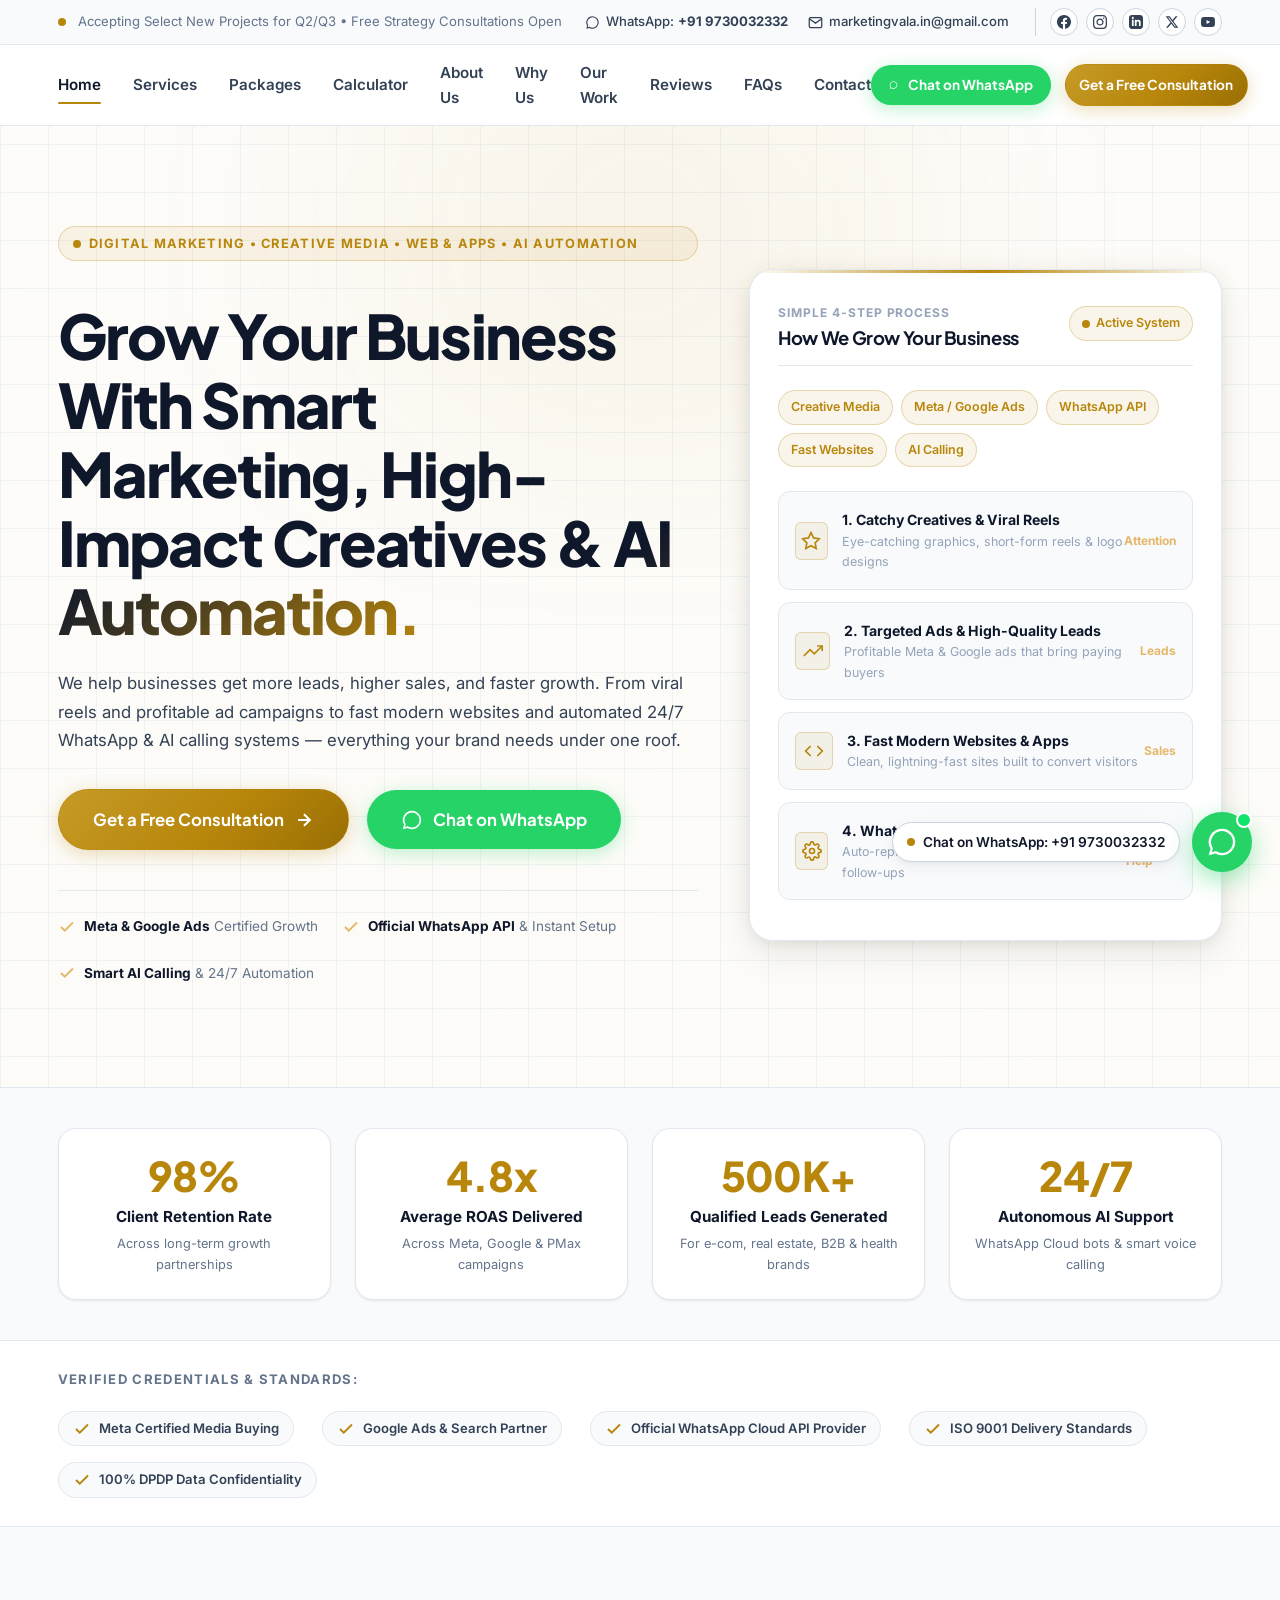
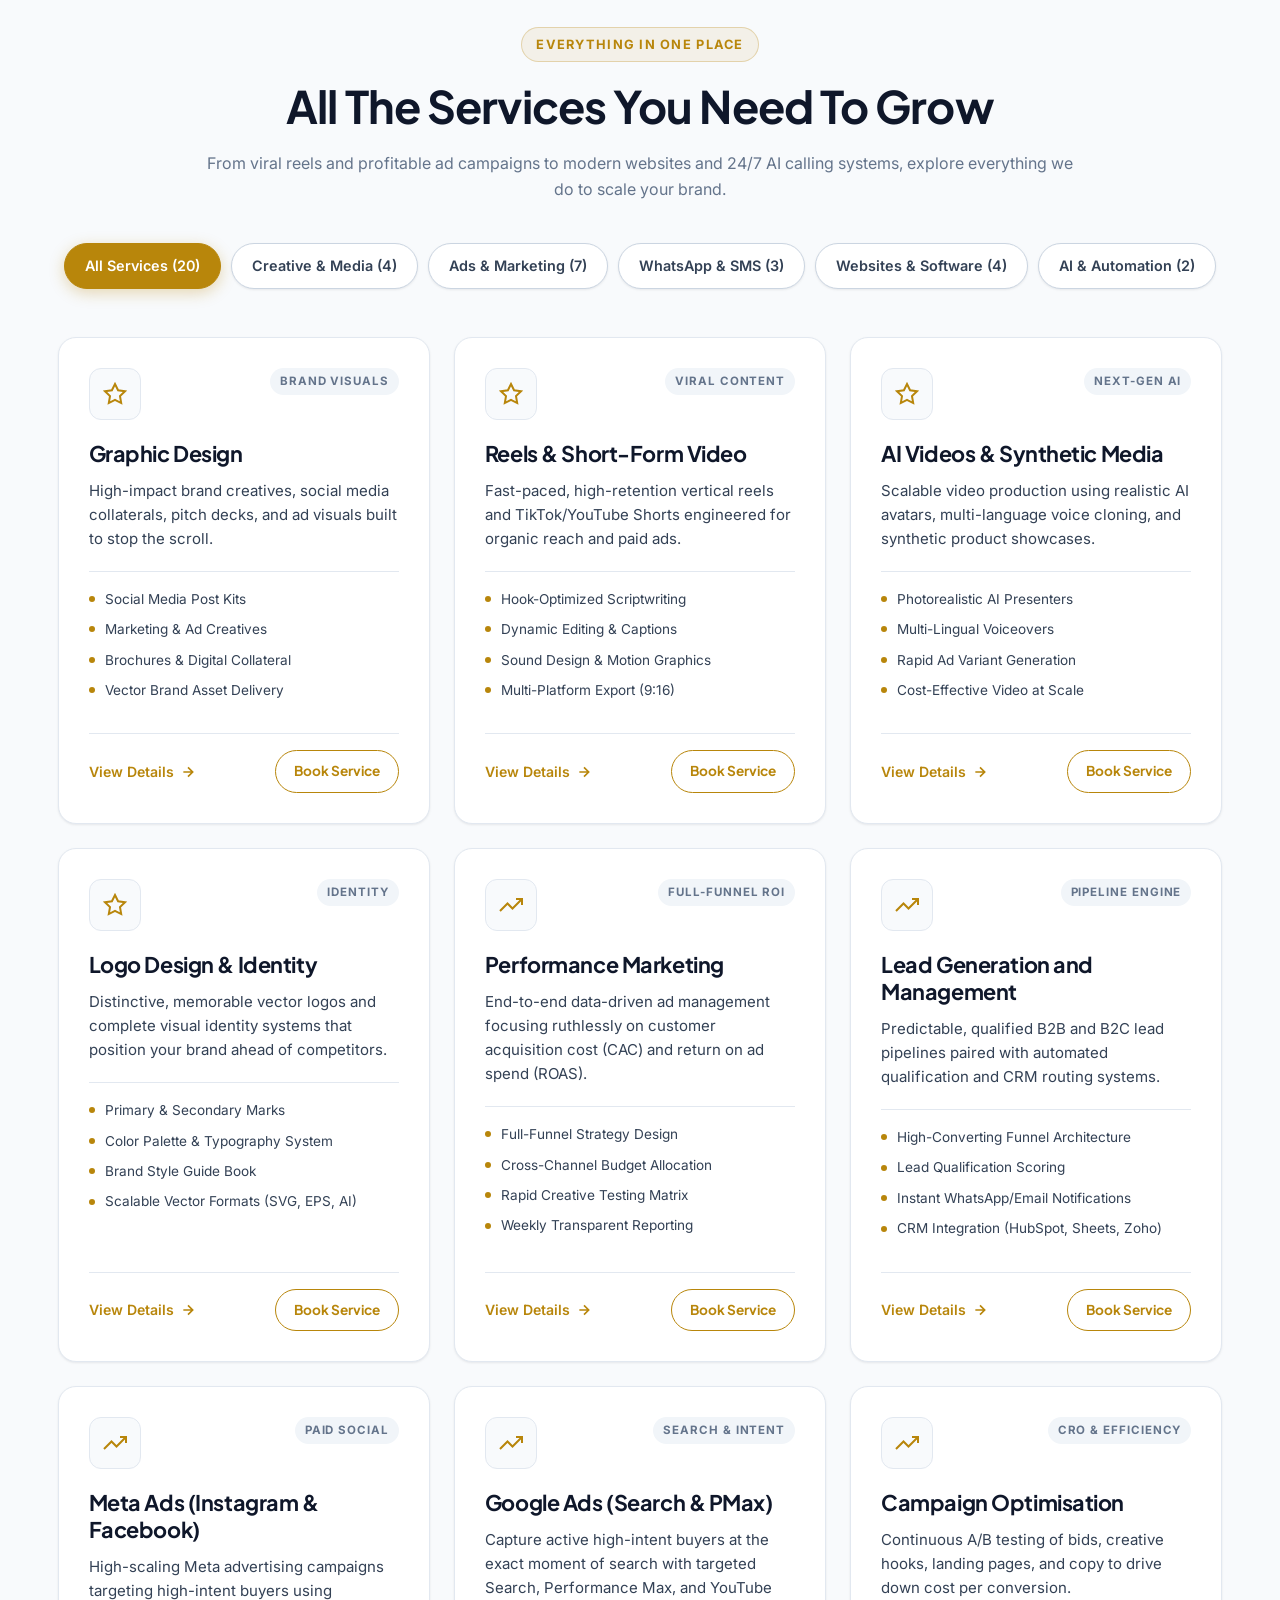
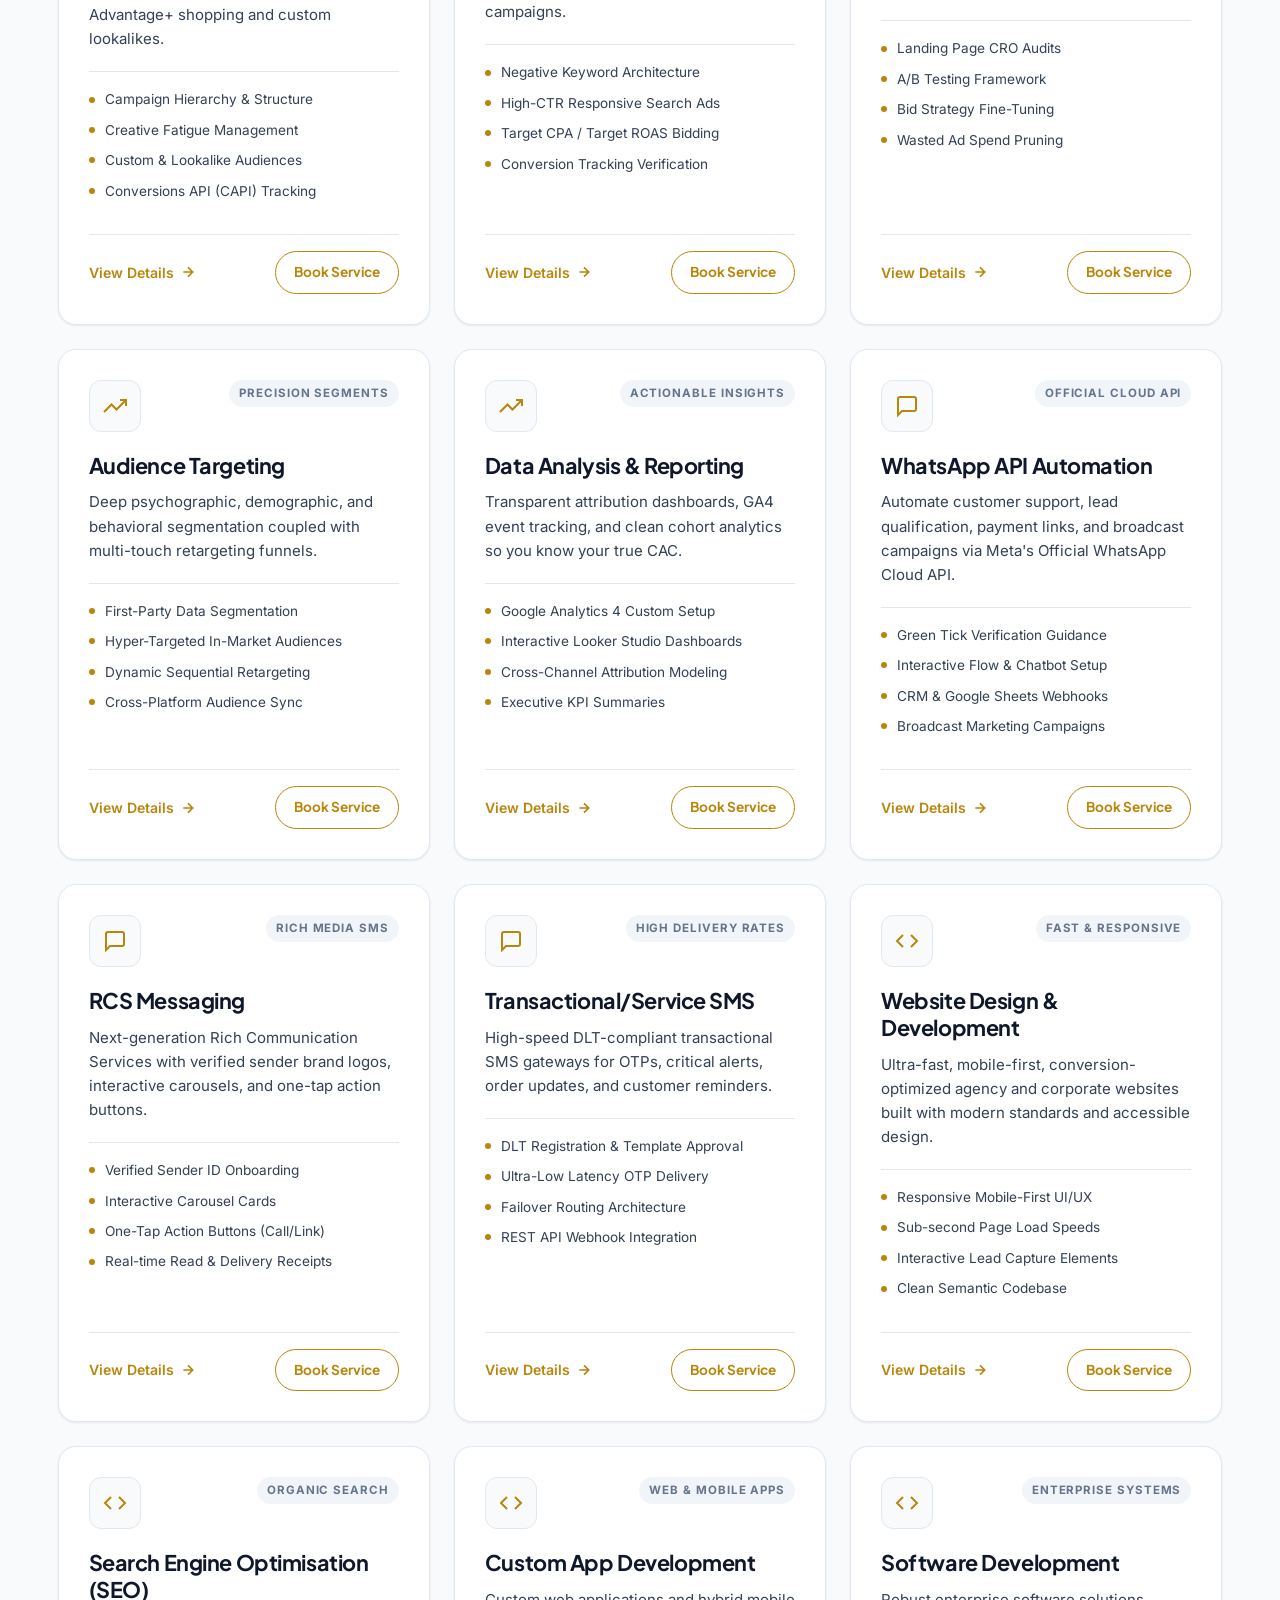
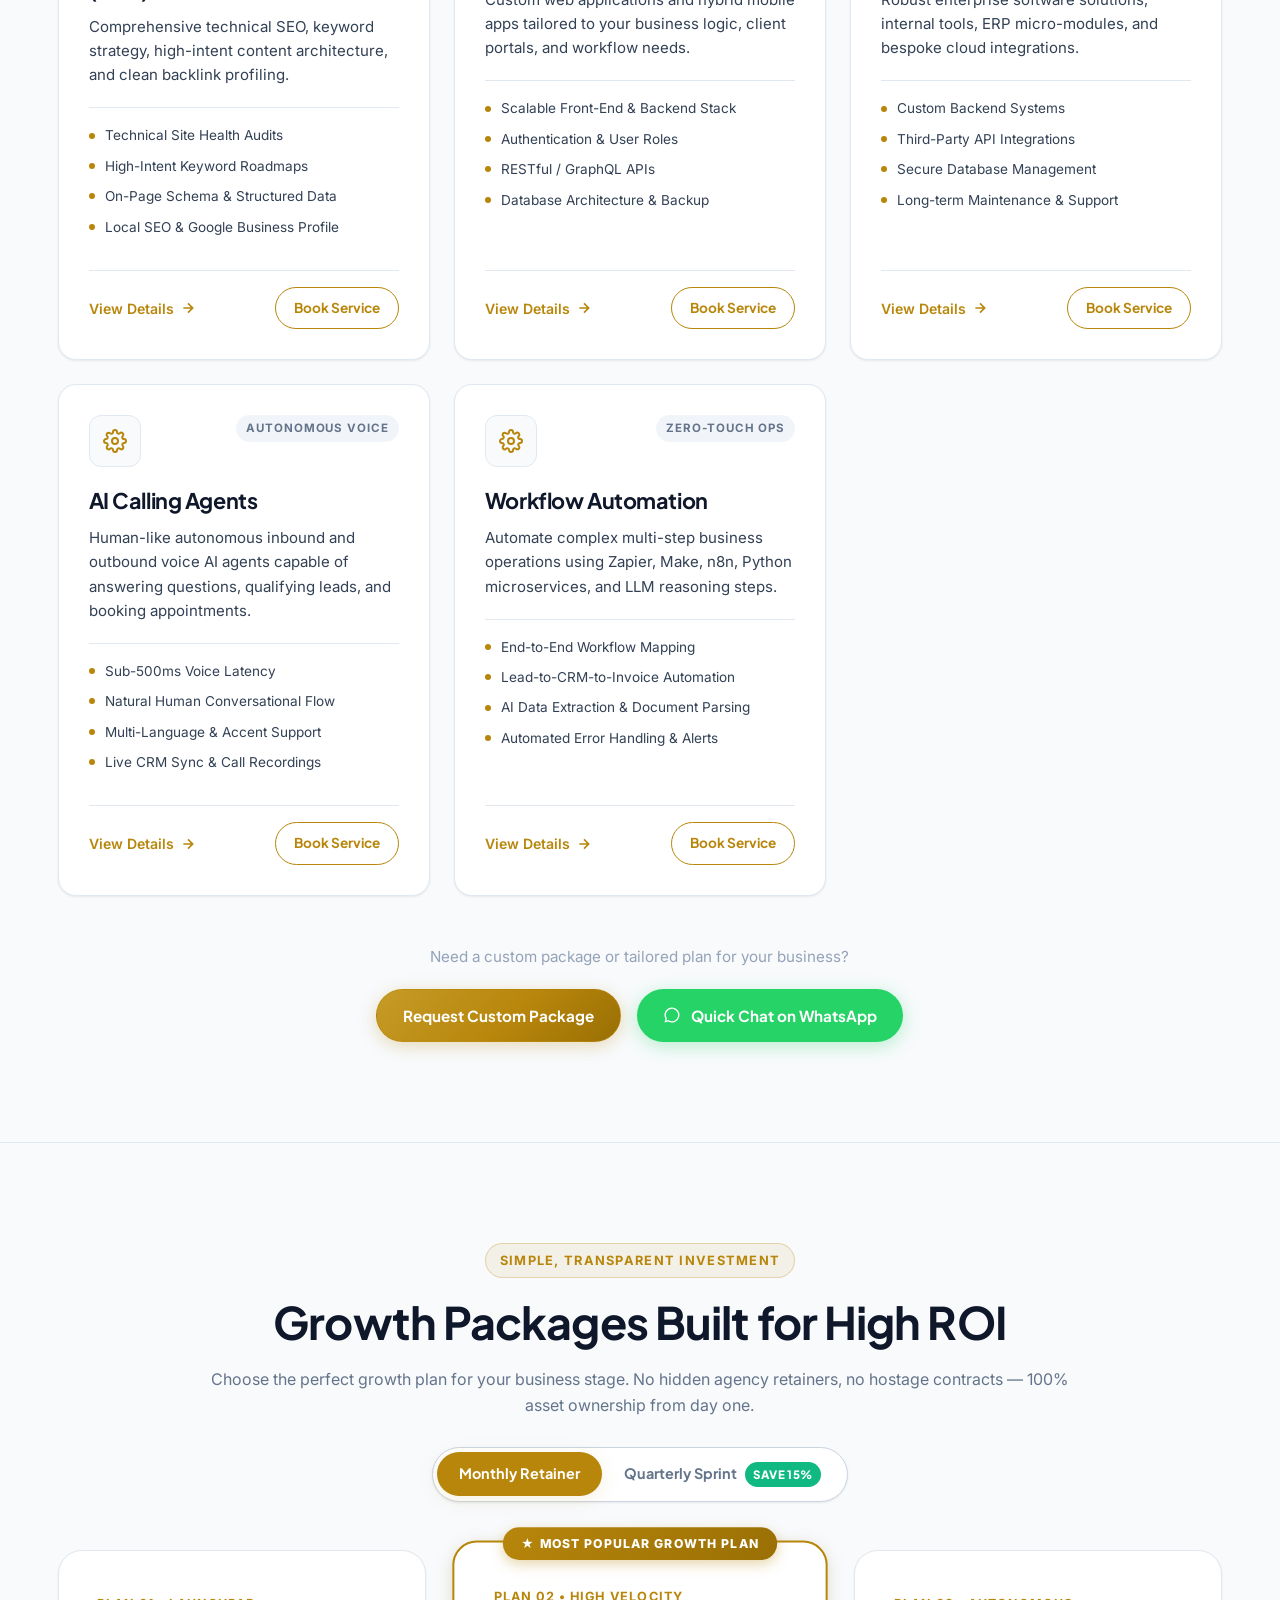
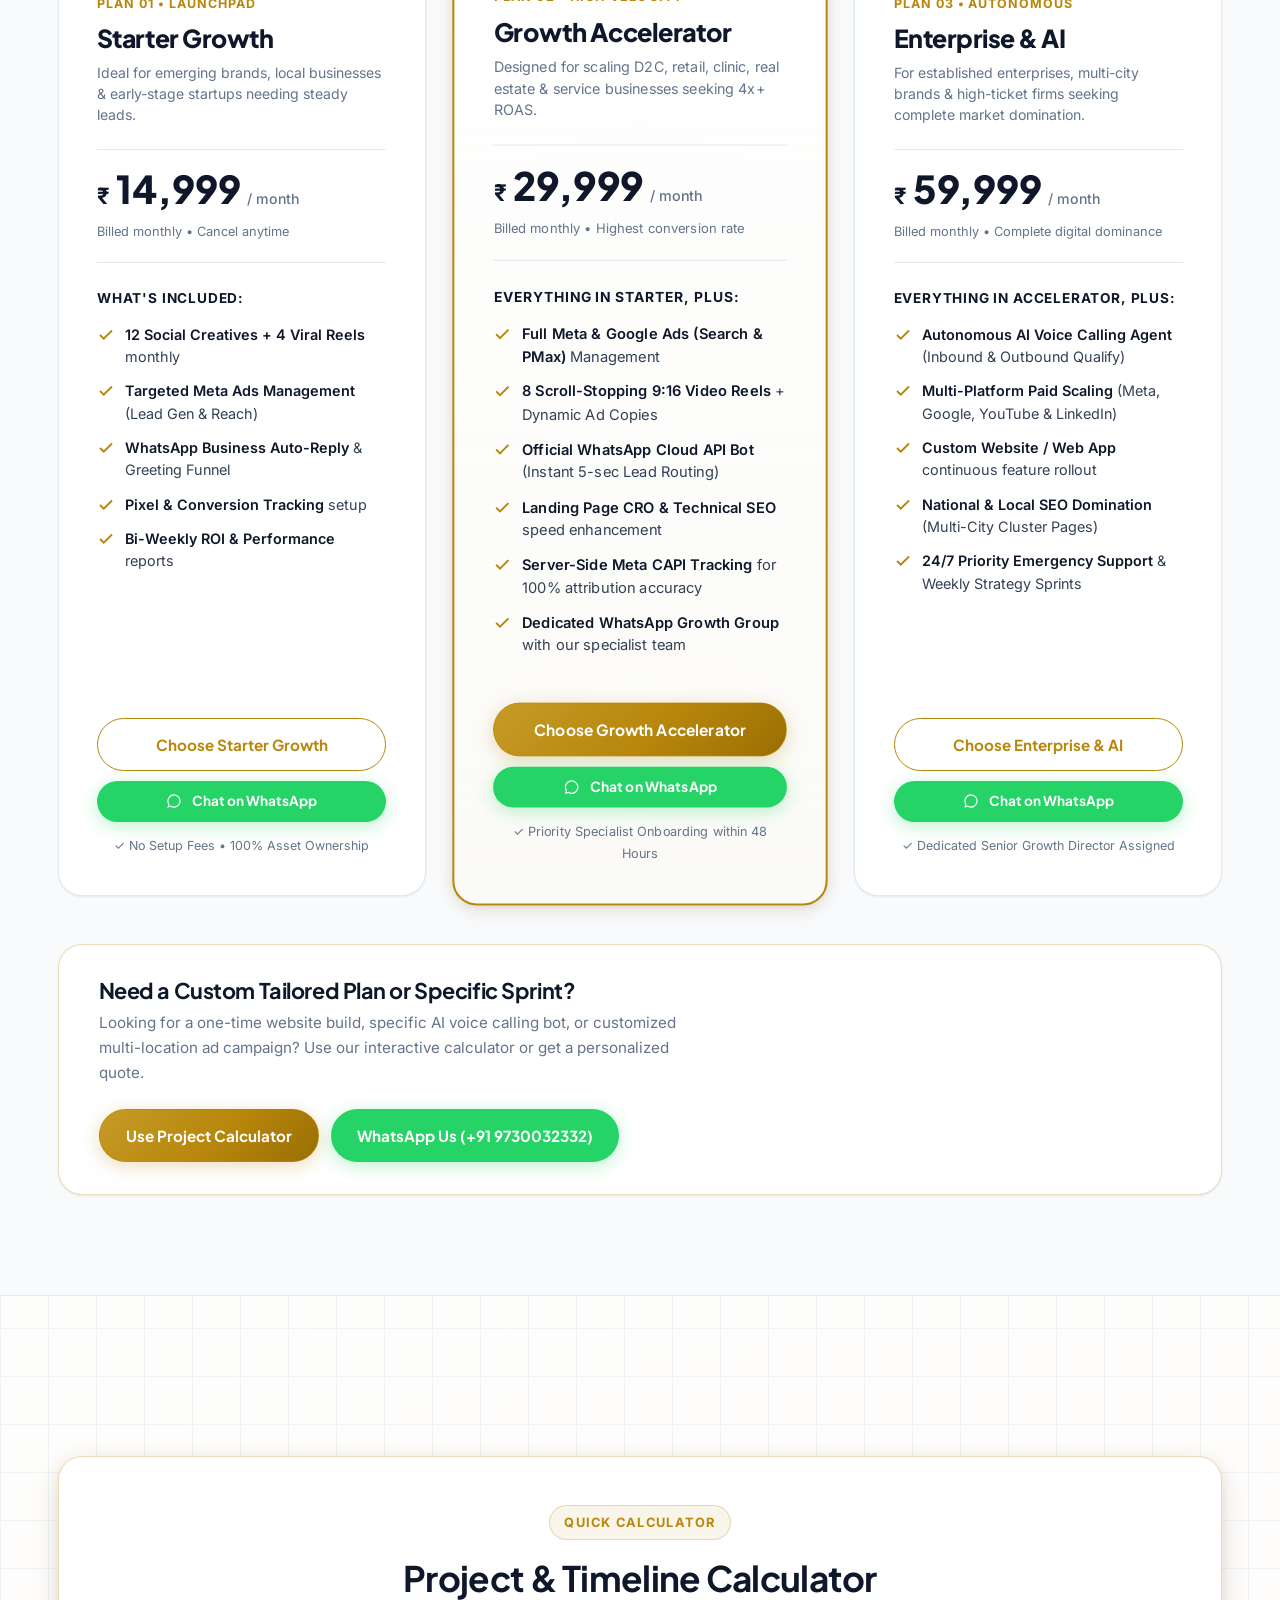
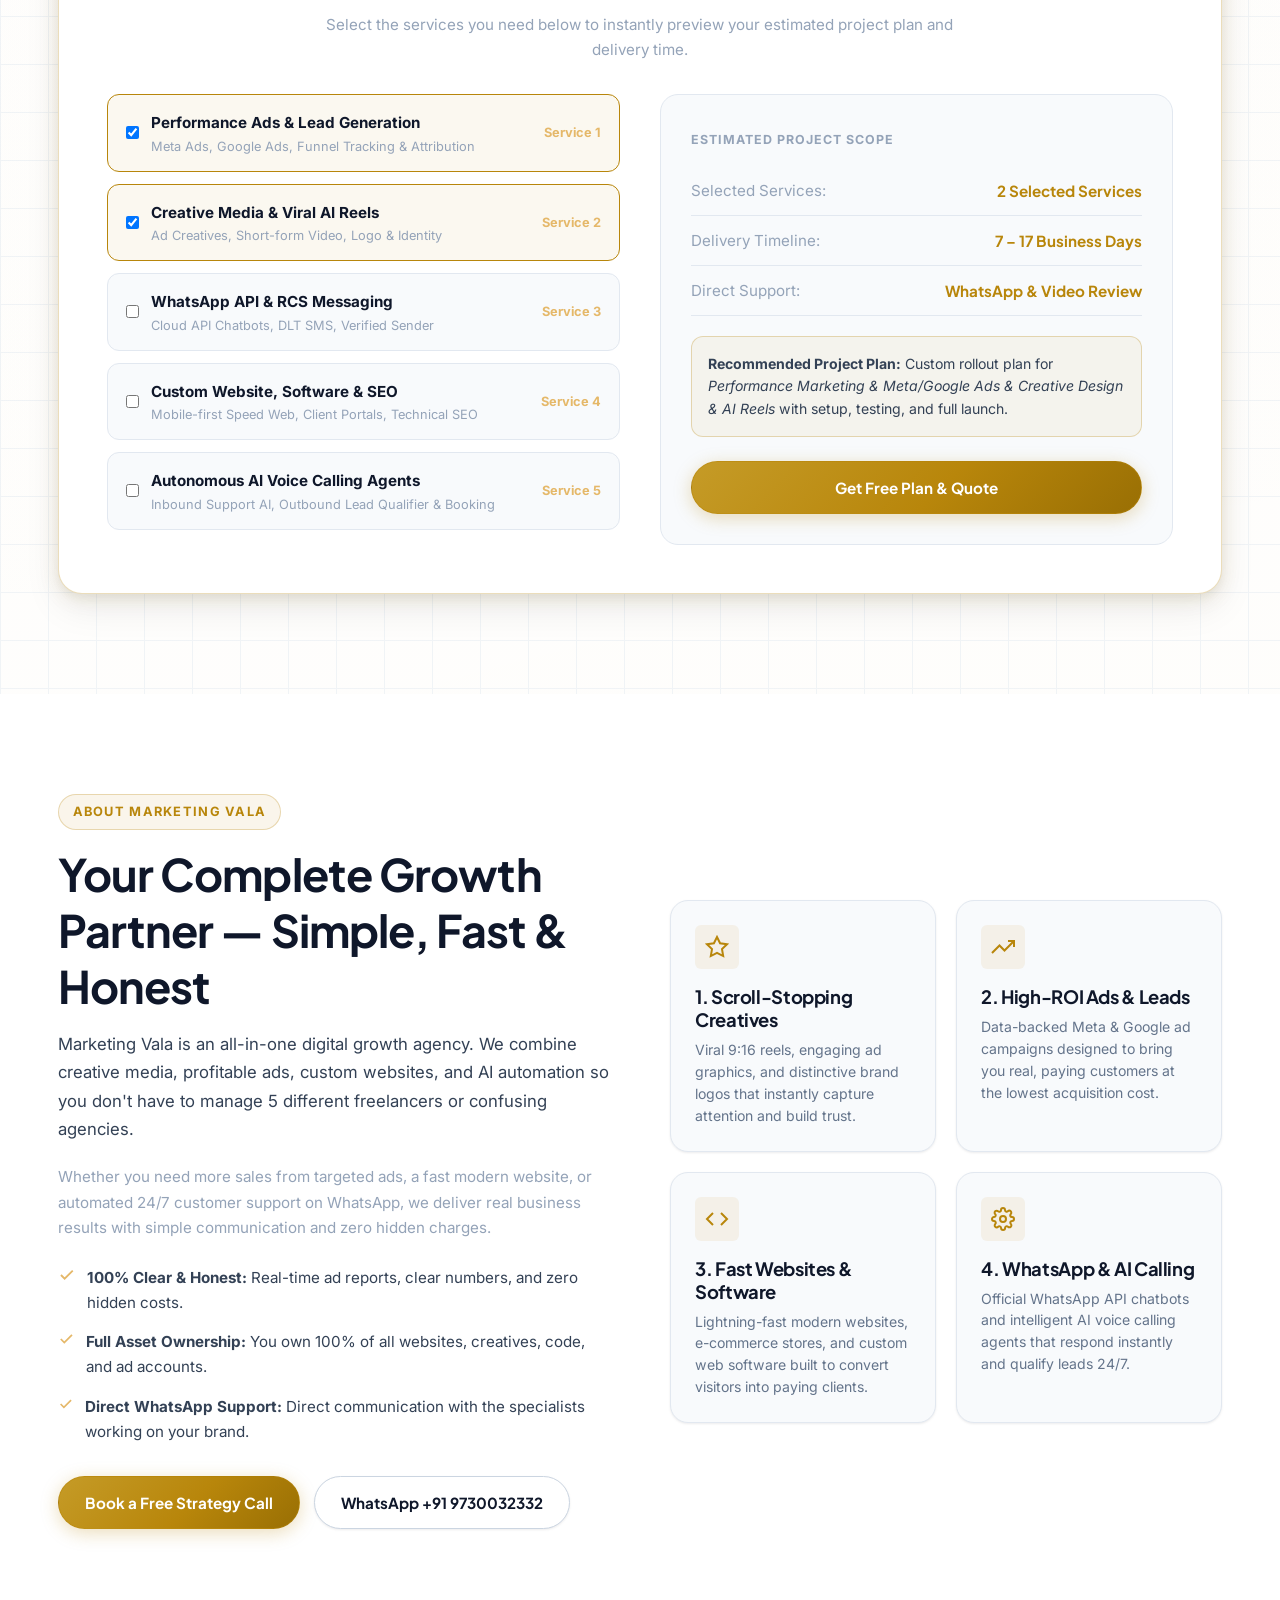
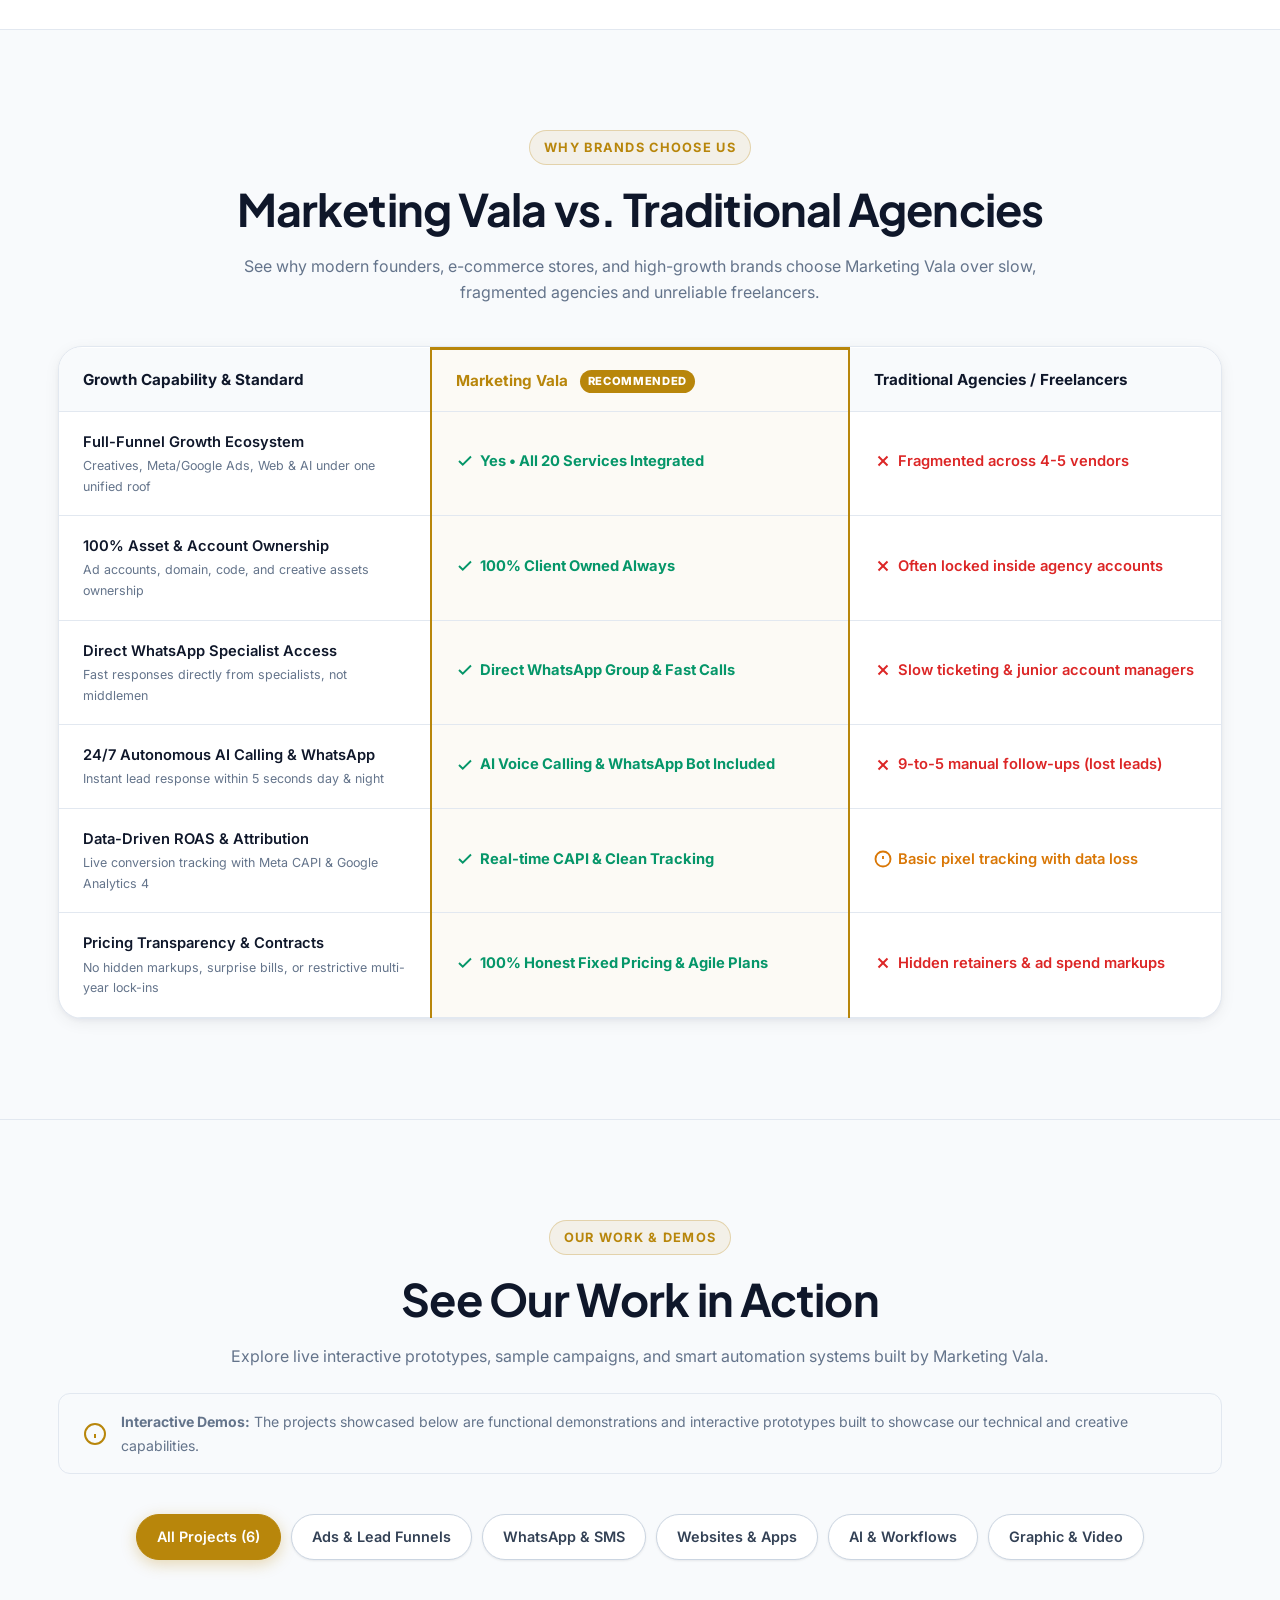
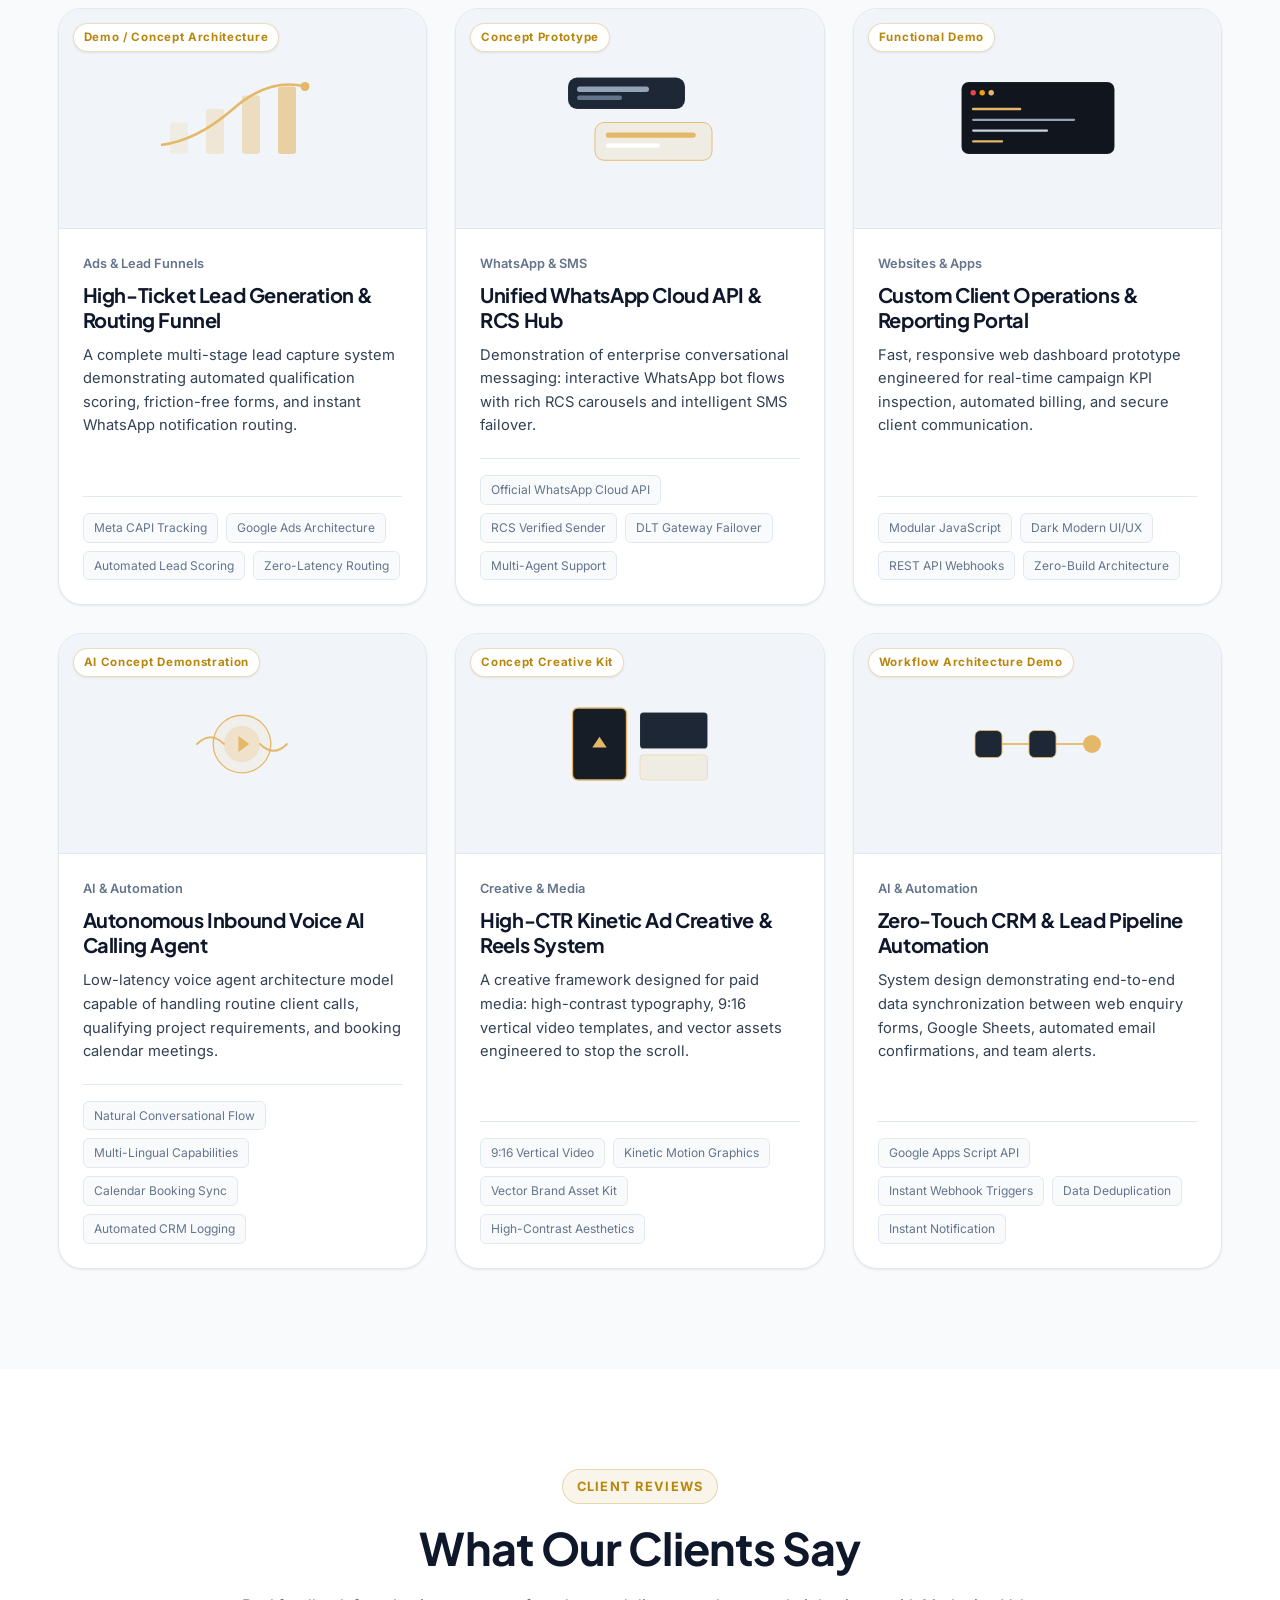
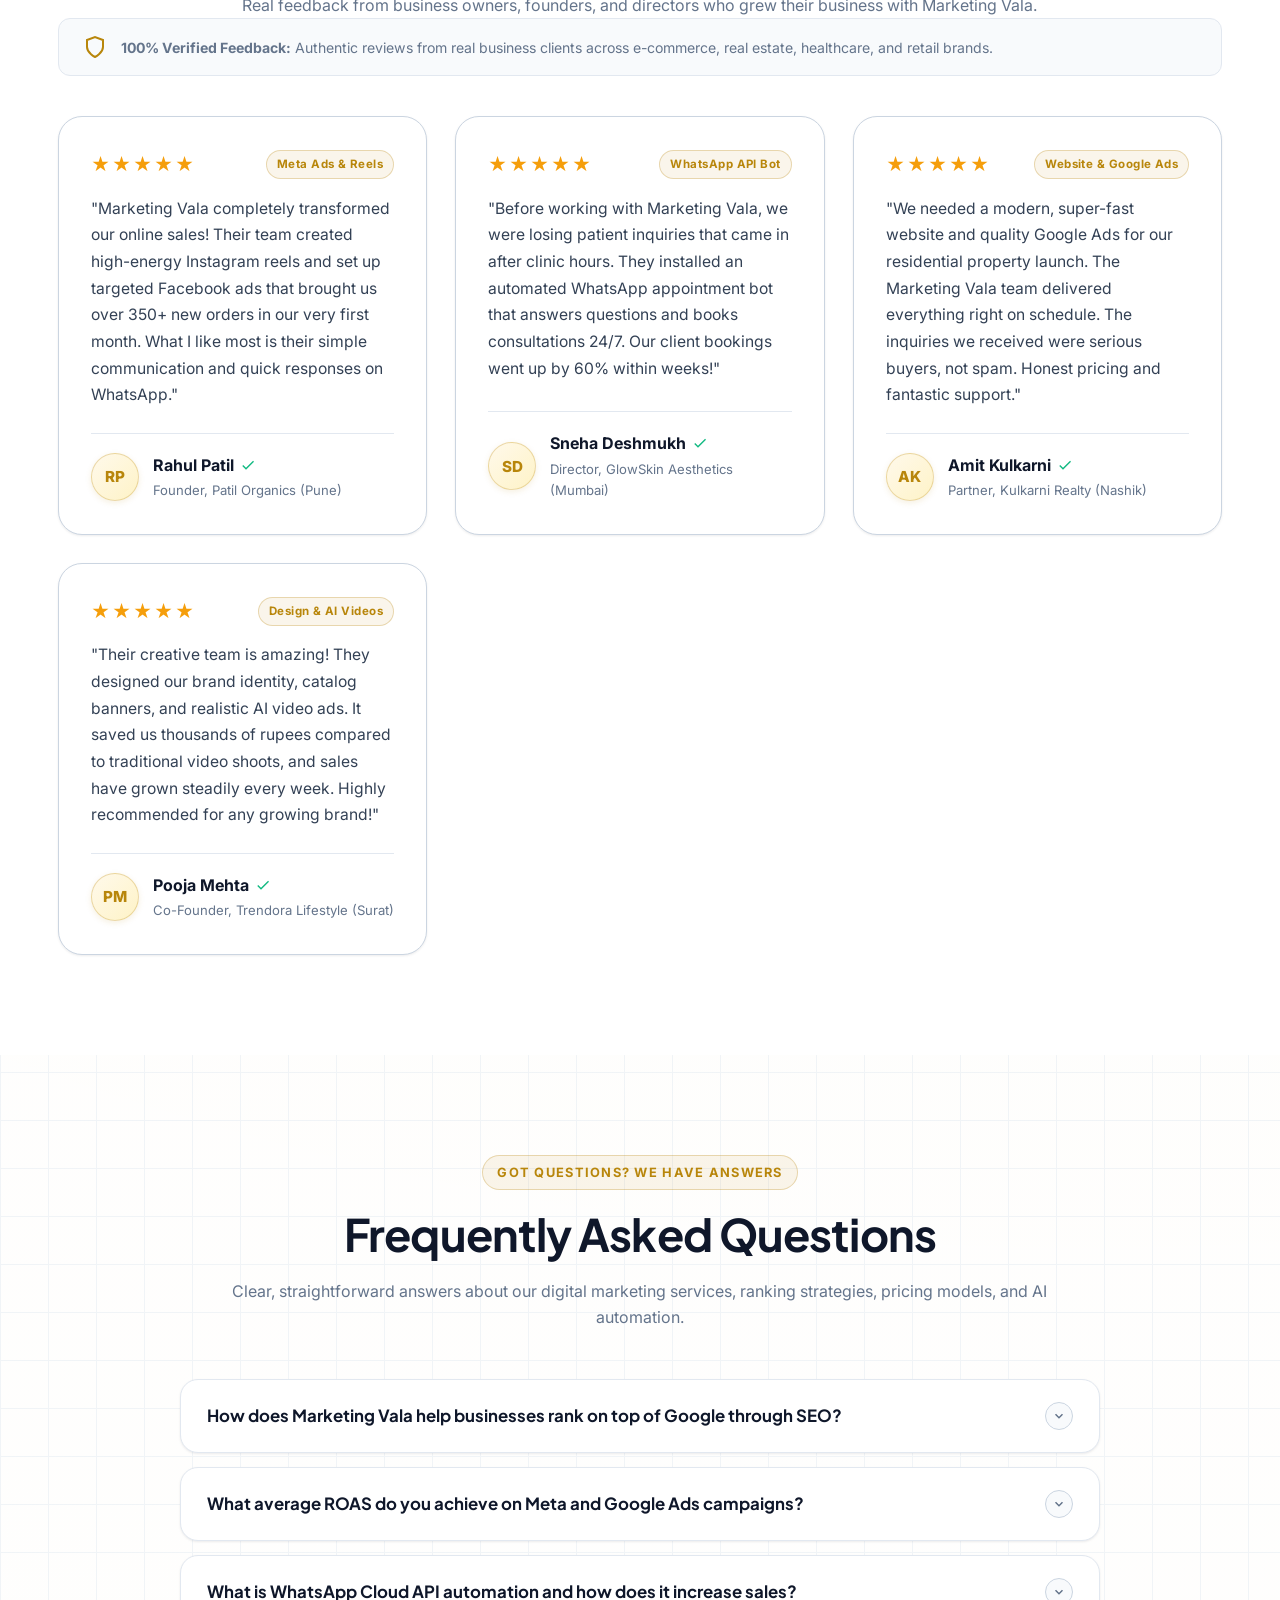
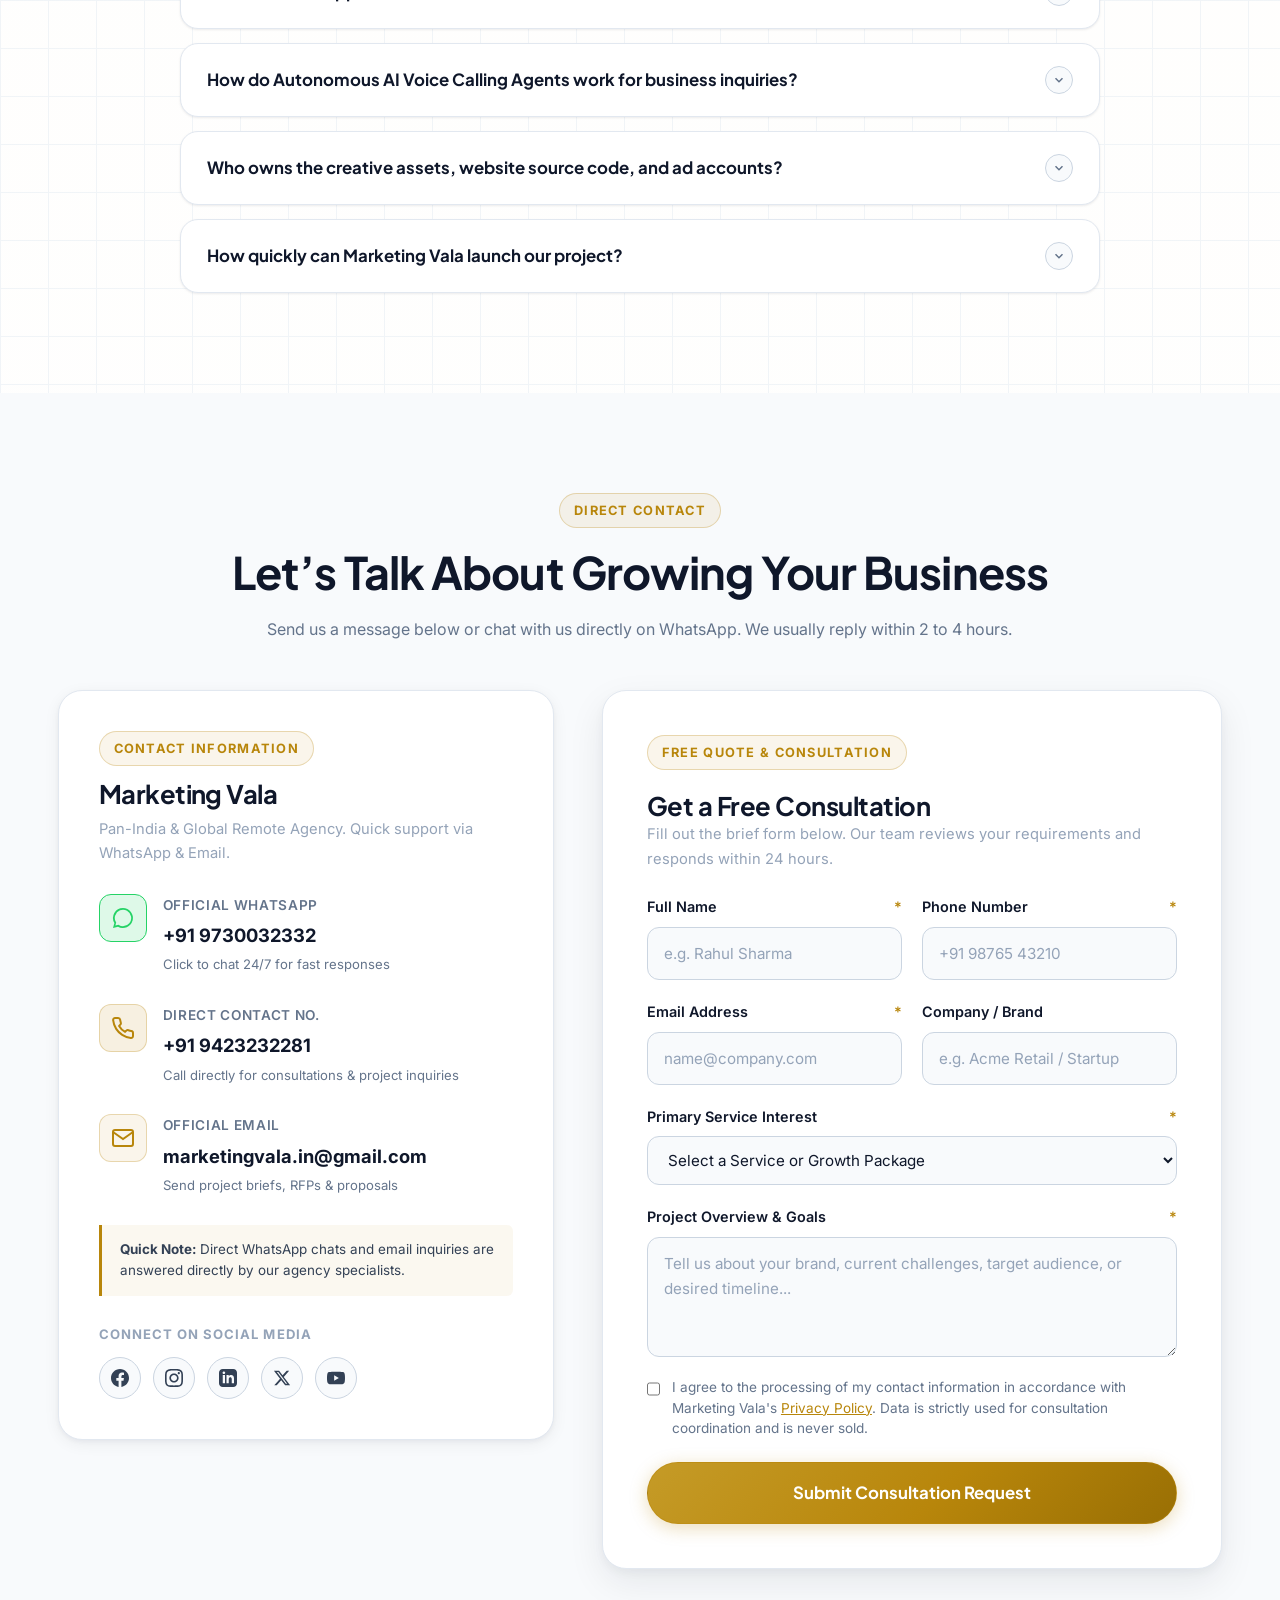
==== commit 71801140: "Add Growth Packages & Pricing section with billing toggle and direct booking" ====
--- a/index.html
+++ b/index.html
@@ -244,6 +244,7 @@
       <nav class="nav-menu" aria-label="Main Navigation">
         <a href="#home" class="nav-link active">Home</a>
         <a href="#services" class="nav-link">Services</a>
+        <a href="#packages" class="nav-link">Packages</a>
         <a href="#estimator" class="nav-link">Calculator</a>
         <a href="#about" class="nav-link">About Us</a>
         <a href="#why-us" class="nav-link">Why Us</a>
@@ -277,6 +278,7 @@
     <div class="mobile-nav-links">
       <a href="#home" class="mobile-nav-link active" data-close-drawer>Home</a>
       <a href="#services" class="mobile-nav-link" data-close-drawer>Services (All 20)</a>
+      <a href="#packages" class="mobile-nav-link" data-close-drawer>Growth Packages</a>
       <a href="#estimator" class="mobile-nav-link" data-close-drawer>Project Calculator</a>
       <a href="#about" class="mobile-nav-link" data-close-drawer>About Us</a>
       <a href="#why-us" class="mobile-nav-link" data-close-drawer>Why Marketing Vala</a>
@@ -555,6 +557,228 @@
             <a href="https://wa.me/919730032332" target="_blank" rel="noopener" class="btn btn-whatsapp" data-contact-whatsapp-link>
               <svg width="18" height="18" viewBox="0 0 24 24" fill="currentColor"><path d="M12 2a10 10 0 0 0-8.6 15.1L2 22l5-1.3A10 10 0 1 0 12 2zm0 18.2a8.2 8.2 0 0 1-4.2-1.2l-.3-.2-3.1.8.8-3-.2-.3a8.2 8.2 0 1 1 7 3.9z"/></svg>
               Quick Chat on WhatsApp
+            </a>
+          </div>
+        </div>
+      </div>
+    </section>
+
+    <!-- =================================================================
+         4B. GROWTH PACKAGES & PRICING PLANS
+         ================================================================= -->
+    <section class="section-padding packages-section" id="packages" aria-label="Agency Pricing and Growth Packages">
+      <div class="container">
+        <div class="text-center">
+          <div class="section-label">
+            <span>Simple, Transparent Investment</span>
+          </div>
+          <h2 class="section-title">Growth Packages Built for High ROI</h2>
+          <p class="section-subtitle">
+            Choose the perfect growth plan for your business stage. No hidden agency retainers, no hostage contracts — 100% asset ownership from day one.
+          </p>
+
+          <!-- Billing Frequency Toggle -->
+          <div class="pricing-toggle-container">
+            <div class="pricing-toggle-box" role="tablist" aria-label="Billing frequency toggle">
+              <button type="button" class="pricing-toggle-tab active" data-billing="monthly" role="tab" aria-selected="true">
+                Monthly Retainer
+              </button>
+              <button type="button" class="pricing-toggle-tab" data-billing="quarterly" role="tab" aria-selected="false">
+                Quarterly Sprint
+                <span class="pricing-save-pill">Save 15%</span>
+              </button>
+            </div>
+          </div>
+        </div>
+
+        <!-- Packages Grid -->
+        <div class="packages-grid">
+          <!-- Package 1: Starter Growth -->
+          <div class="package-card reveal-on-scroll">
+            <div class="package-header">
+              <span class="package-tag">Plan 01 • Launchpad</span>
+              <h3 class="package-name">Starter Growth</h3>
+              <p class="package-audience">Ideal for emerging brands, local businesses &amp; early-stage startups needing steady leads.</p>
+            </div>
+
+            <div class="package-price-wrap">
+              <div class="package-price-row">
+                <span class="package-currency">₹</span>
+                <span class="package-price" data-monthly="14,999" data-quarterly="12,749">14,999</span>
+                <span class="package-period">/ month</span>
+              </div>
+              <div class="package-price-note">Billed monthly • Cancel anytime</div>
+            </div>
+
+            <div class="package-features">
+              <div class="package-features-title">What's Included:</div>
+              <div class="package-feature-item">
+                <svg class="package-feature-icon" viewBox="0 0 24 24" fill="none" stroke="currentColor" stroke-width="2.5"><polyline points="20 6 9 17 4 12"/></svg>
+                <span><strong class="package-feature-highlight">12 Social Creatives + 4 Viral Reels</strong> monthly</span>
+              </div>
+              <div class="package-feature-item">
+                <svg class="package-feature-icon" viewBox="0 0 24 24" fill="none" stroke="currentColor" stroke-width="2.5"><polyline points="20 6 9 17 4 12"/></svg>
+                <span><strong class="package-feature-highlight">Targeted Meta Ads Management</strong> (Lead Gen &amp; Reach)</span>
+              </div>
+              <div class="package-feature-item">
+                <svg class="package-feature-icon" viewBox="0 0 24 24" fill="none" stroke="currentColor" stroke-width="2.5"><polyline points="20 6 9 17 4 12"/></svg>
+                <span><strong class="package-feature-highlight">WhatsApp Business Auto-Reply</strong> &amp; Greeting Funnel</span>
+              </div>
+              <div class="package-feature-item">
+                <svg class="package-feature-icon" viewBox="0 0 24 24" fill="none" stroke="currentColor" stroke-width="2.5"><polyline points="20 6 9 17 4 12"/></svg>
+                <span><strong class="package-feature-highlight">Pixel &amp; Conversion Tracking</strong> setup</span>
+              </div>
+              <div class="package-feature-item">
+                <svg class="package-feature-icon" viewBox="0 0 24 24" fill="none" stroke="currentColor" stroke-width="2.5"><polyline points="20 6 9 17 4 12"/></svg>
+                <span><strong class="package-feature-highlight">Bi-Weekly ROI &amp; Performance</strong> reports</span>
+              </div>
+            </div>
+
+            <div>
+              <div class="package-cta-group">
+                <button type="button" class="btn btn-outline-lime" data-action="select-package" data-package-name="Starter Growth Package">
+                  Choose Starter Growth
+                </button>
+                <a href="https://wa.me/919730032332?text=Hello%20Marketing%20Vala!%20I%20am%20interested%20in%20the%20Starter%20Growth%20Package." target="_blank" rel="noopener" class="btn btn-whatsapp btn-sm">
+                  <svg width="16" height="16" viewBox="0 0 24 24" fill="currentColor"><path d="M12 2a10 10 0 0 0-8.6 15.1L2 22l5-1.3A10 10 0 1 0 12 2zm0 18.2a8.2 8.2 0 0 1-4.2-1.2l-.3-.2-3.1.8.8-3-.2-.3a8.2 8.2 0 1 1 7 3.9z"/></svg>
+                  Chat on WhatsApp
+                </a>
+              </div>
+              <div class="package-guarantee">✓ No Setup Fees • 100% Asset Ownership</div>
+            </div>
+          </div>
+
+          <!-- Package 2: Full-Funnel Growth Accelerator (Featured) -->
+          <div class="package-card featured reveal-on-scroll delay-1">
+            <span class="featured-pill-badge">★ Most Popular Growth Plan</span>
+
+            <div class="package-header">
+              <span class="package-tag">Plan 02 • High Velocity</span>
+              <h3 class="package-name">Growth Accelerator</h3>
+              <p class="package-audience">Designed for scaling D2C, retail, clinic, real estate &amp; service businesses seeking 4x+ ROAS.</p>
+            </div>
+
+            <div class="package-price-wrap">
+              <div class="package-price-row">
+                <span class="package-currency">₹</span>
+                <span class="package-price" data-monthly="29,999" data-quarterly="25,499">29,999</span>
+                <span class="package-period">/ month</span>
+              </div>
+              <div class="package-price-note">Billed monthly • Highest conversion rate</div>
+            </div>
+
+            <div class="package-features">
+              <div class="package-features-title">Everything in Starter, plus:</div>
+              <div class="package-feature-item">
+                <svg class="package-feature-icon" viewBox="0 0 24 24" fill="none" stroke="currentColor" stroke-width="2.5"><polyline points="20 6 9 17 4 12"/></svg>
+                <span><strong class="package-feature-highlight">Full Meta &amp; Google Ads (Search &amp; PMax)</strong> Management</span>
+              </div>
+              <div class="package-feature-item">
+                <svg class="package-feature-icon" viewBox="0 0 24 24" fill="none" stroke="currentColor" stroke-width="2.5"><polyline points="20 6 9 17 4 12"/></svg>
+                <span><strong class="package-feature-highlight">8 Scroll-Stopping 9:16 Video Reels</strong> + Dynamic Ad Copies</span>
+              </div>
+              <div class="package-feature-item">
+                <svg class="package-feature-icon" viewBox="0 0 24 24" fill="none" stroke="currentColor" stroke-width="2.5"><polyline points="20 6 9 17 4 12"/></svg>
+                <span><strong class="package-feature-highlight">Official WhatsApp Cloud API Bot</strong> (Instant 5-sec Lead Routing)</span>
+              </div>
+              <div class="package-feature-item">
+                <svg class="package-feature-icon" viewBox="0 0 24 24" fill="none" stroke="currentColor" stroke-width="2.5"><polyline points="20 6 9 17 4 12"/></svg>
+                <span><strong class="package-feature-highlight">Landing Page CRO &amp; Technical SEO</strong> speed enhancement</span>
+              </div>
+              <div class="package-feature-item">
+                <svg class="package-feature-icon" viewBox="0 0 24 24" fill="none" stroke="currentColor" stroke-width="2.5"><polyline points="20 6 9 17 4 12"/></svg>
+                <span><strong class="package-feature-highlight">Server-Side Meta CAPI Tracking</strong> for 100% attribution accuracy</span>
+              </div>
+              <div class="package-feature-item">
+                <svg class="package-feature-icon" viewBox="0 0 24 24" fill="none" stroke="currentColor" stroke-width="2.5"><polyline points="20 6 9 17 4 12"/></svg>
+                <span><strong class="package-feature-highlight">Dedicated WhatsApp Growth Group</strong> with our specialist team</span>
+              </div>
+            </div>
+
+            <div>
+              <div class="package-cta-group">
+                <button type="button" class="btn btn-primary" data-action="select-package" data-package-name="Growth Accelerator Package">
+                  Choose Growth Accelerator
+                </button>
+                <a href="https://wa.me/919730032332?text=Hello%20Marketing%20Vala!%20I%20am%20interested%20in%20the%20Growth%20Accelerator%20Package." target="_blank" rel="noopener" class="btn btn-whatsapp btn-sm">
+                  <svg width="16" height="16" viewBox="0 0 24 24" fill="currentColor"><path d="M12 2a10 10 0 0 0-8.6 15.1L2 22l5-1.3A10 10 0 1 0 12 2zm0 18.2a8.2 8.2 0 0 1-4.2-1.2l-.3-.2-3.1.8.8-3-.2-.3a8.2 8.2 0 1 1 7 3.9z"/></svg>
+                  Chat on WhatsApp
+                </a>
+              </div>
+              <div class="package-guarantee">✓ Priority Specialist Onboarding within 48 Hours</div>
+            </div>
+          </div>
+
+          <!-- Package 3: Enterprise & AI Domination -->
+          <div class="package-card reveal-on-scroll delay-2">
+            <div class="package-header">
+              <span class="package-tag">Plan 03 • Autonomous</span>
+              <h3 class="package-name">Enterprise &amp; AI</h3>
+              <p class="package-audience">For established enterprises, multi-city brands &amp; high-ticket firms seeking complete market domination.</p>
+            </div>
+
+            <div class="package-price-wrap">
+              <div class="package-price-row">
+                <span class="package-currency">₹</span>
+                <span class="package-price" data-monthly="59,999" data-quarterly="50,999">59,999</span>
+                <span class="package-period">/ month</span>
+              </div>
+              <div class="package-price-note">Billed monthly • Complete digital dominance</div>
+            </div>
+
+            <div class="package-features">
+              <div class="package-features-title">Everything in Accelerator, plus:</div>
+              <div class="package-feature-item">
+                <svg class="package-feature-icon" viewBox="0 0 24 24" fill="none" stroke="currentColor" stroke-width="2.5"><polyline points="20 6 9 17 4 12"/></svg>
+                <span><strong class="package-feature-highlight">Autonomous AI Voice Calling Agent</strong> (Inbound &amp; Outbound Qualify)</span>
+              </div>
+              <div class="package-feature-item">
+                <svg class="package-feature-icon" viewBox="0 0 24 24" fill="none" stroke="currentColor" stroke-width="2.5"><polyline points="20 6 9 17 4 12"/></svg>
+                <span><strong class="package-feature-highlight">Multi-Platform Paid Scaling</strong> (Meta, Google, YouTube &amp; LinkedIn)</span>
+              </div>
+              <div class="package-feature-item">
+                <svg class="package-feature-icon" viewBox="0 0 24 24" fill="none" stroke="currentColor" stroke-width="2.5"><polyline points="20 6 9 17 4 12"/></svg>
+                <span><strong class="package-feature-highlight">Custom Website / Web App</strong> continuous feature rollout</span>
+              </div>
+              <div class="package-feature-item">
+                <svg class="package-feature-icon" viewBox="0 0 24 24" fill="none" stroke="currentColor" stroke-width="2.5"><polyline points="20 6 9 17 4 12"/></svg>
+                <span><strong class="package-feature-highlight">National &amp; Local SEO Domination</strong> (Multi-City Cluster Pages)</span>
+              </div>
+              <div class="package-feature-item">
+                <svg class="package-feature-icon" viewBox="0 0 24 24" fill="none" stroke="currentColor" stroke-width="2.5"><polyline points="20 6 9 17 4 12"/></svg>
+                <span><strong class="package-feature-highlight">24/7 Priority Emergency Support</strong> &amp; Weekly Strategy Sprints</span>
+              </div>
+            </div>
+
+            <div>
+              <div class="package-cta-group">
+                <button type="button" class="btn btn-outline-lime" data-action="select-package" data-package-name="Enterprise & AI Domination Package">
+                  Choose Enterprise &amp; AI
+                </button>
+                <a href="https://wa.me/919730032332?text=Hello%20Marketing%20Vala!%20I%20am%20interested%20in%20the%20Enterprise%20and%20AI%20Domination%20Package." target="_blank" rel="noopener" class="btn btn-whatsapp btn-sm">
+                  <svg width="16" height="16" viewBox="0 0 24 24" fill="currentColor"><path d="M12 2a10 10 0 0 0-8.6 15.1L2 22l5-1.3A10 10 0 1 0 12 2zm0 18.2a8.2 8.2 0 0 1-4.2-1.2l-.3-.2-3.1.8.8-3-.2-.3a8.2 8.2 0 1 1 7 3.9z"/></svg>
+                  Chat on WhatsApp
+                </a>
+              </div>
+              <div class="package-guarantee">✓ Dedicated Senior Growth Director Assigned</div>
+            </div>
+          </div>
+        </div>
+
+        <!-- Custom Package Callout Banner -->
+        <div class="custom-package-banner reveal-on-scroll">
+          <div class="custom-package-info">
+            <h3>Need a Custom Tailored Plan or Specific Sprint?</h3>
+            <p>
+              Looking for a one-time website build, specific AI voice calling bot, or customized multi-location ad campaign? Use our interactive calculator or get a personalized quote.
+            </p>
+          </div>
+          <div class="custom-package-actions">
+            <a href="#estimator" class="btn btn-primary">
+              Use Project Calculator
+            </a>
+            <a href="https://wa.me/919730032332?text=Hello%20Marketing%20Vala!%20I%20would%20like%20to%20request%20a%20custom%20package." target="_blank" rel="noopener" class="btn btn-whatsapp">
+              WhatsApp Us (+91 9730032332)
             </a>
           </div>
         </div>
@@ -1358,8 +1582,15 @@
                   <span class="form-required" aria-hidden="true">*</span>
                 </label>
                 <select id="form-service" name="service" class="form-select" required aria-required="true">
-                  <option value="" disabled selected>Select a Service</option>
+                  <option value="" disabled selected>Select a Service or Growth Package</option>
                   
+                  <optgroup label="Growth Packages &amp; Retainers">
+                    <option value="Starter Growth Package">Starter Growth Package (₹14,999/mo)</option>
+                    <option value="Growth Accelerator Package">Growth Accelerator Package (₹29,999/mo - Popular)</option>
+                    <option value="Enterprise & AI Domination Package">Enterprise &amp; AI Domination (₹59,999/mo)</option>
+                    <option value="Custom Tailored Growth Sprint">Custom Tailored Sprint / Enterprise RFP</option>
+                  </optgroup>
+
                   <optgroup label="Creative &amp; Brand Media">
                     <option value="Graphic Design">Graphic Design</option>
                     <option value="Reels & Short-Form Video">Reels &amp; Short-Form Video</option>
@@ -1477,6 +1708,7 @@
           <ul class="footer-links-list">
             <li><a href="#home" class="footer-link">Home</a></li>
             <li><a href="#services" class="footer-link">All 20 Services</a></li>
+            <li><a href="#packages" class="footer-link">Growth Packages &amp; Pricing</a></li>
             <li><a href="#estimator" class="footer-link">Project Calculator</a></li>
             <li><a href="#about" class="footer-link">About Us</a></li>
             <li><a href="#why-us" class="footer-link">Why Choose Us</a></li>
--- a/assets/css/style.css
+++ b/assets/css/style.css
@@ -2143,3 +2143,302 @@
   }
 }
 
+/* -------------------------------------------------------------------
+   16. GROWTH PACKAGES & PRICING PLANS
+   ------------------------------------------------------------------- */
+.packages-section {
+  background: var(--bg-surface);
+  border-top: 1px solid var(--border-subtle);
+  border-bottom: 1px solid var(--border-subtle);
+  position: relative;
+}
+
+.pricing-toggle-container {
+  display: flex;
+  align-items: center;
+  justify-content: center;
+  gap: 12px;
+  margin-top: 28px;
+  margin-bottom: 48px;
+}
+
+.pricing-toggle-box {
+  display: inline-flex;
+  align-items: center;
+  background: #FFFFFF;
+  border: 1px solid var(--border-medium);
+  border-radius: var(--radius-full);
+  padding: 4px;
+  box-shadow: var(--shadow-sm);
+}
+
+.pricing-toggle-tab {
+  padding: 10px 22px;
+  border-radius: var(--radius-full);
+  border: none;
+  background: transparent;
+  font-family: var(--font-heading);
+  font-size: 0.9rem;
+  font-weight: 700;
+  color: var(--text-muted);
+  cursor: pointer;
+  transition: all var(--transition-fast);
+  display: inline-flex;
+  align-items: center;
+  gap: 8px;
+}
+
+.pricing-toggle-tab.active {
+  background: var(--gold-primary);
+  color: #FFFFFF;
+  box-shadow: var(--shadow-glow);
+}
+
+.pricing-save-pill {
+  display: inline-block;
+  background: #10B981;
+  color: #FFFFFF;
+  font-size: 0.72rem;
+  font-weight: 800;
+  padding: 3px 8px;
+  border-radius: var(--radius-full);
+  letter-spacing: 0.04em;
+  text-transform: uppercase;
+}
+
+.packages-grid {
+  display: grid;
+  grid-template-columns: repeat(3, 1fr);
+  gap: 30px;
+  align-items: stretch;
+}
+
+.package-card {
+  background: #FFFFFF;
+  border: 1px solid var(--border-subtle);
+  border-radius: var(--radius-xl);
+  padding: clamp(28px, 3vw, 40px);
+  display: flex;
+  flex-direction: column;
+  justify-content: space-between;
+  box-shadow: var(--shadow-sm);
+  transition: all var(--transition-normal);
+  position: relative;
+}
+
+.package-card:hover {
+  transform: translateY(-6px);
+  border-color: var(--gold-border);
+  box-shadow: var(--shadow-lg), var(--shadow-glow);
+}
+
+/* Featured / Best Value Card */
+.package-card.featured {
+  border: 2px solid var(--gold-primary);
+  background: linear-gradient(180deg, #FFFFFF 0%, rgba(254, 250, 240, 0.45) 100%);
+  box-shadow: var(--shadow-md), var(--shadow-glow);
+  transform: scale(1.02);
+  z-index: 2;
+}
+
+.package-card.featured:hover {
+  transform: scale(1.02) translateY(-6px);
+  box-shadow: var(--shadow-lg), var(--shadow-glow-strong);
+}
+
+.featured-pill-badge {
+  position: absolute;
+  top: -15px;
+  left: 50%;
+  transform: translateX(-50%);
+  background: linear-gradient(135deg, var(--gold-primary), var(--gold-hover));
+  color: #FFFFFF;
+  font-size: 0.75rem;
+  font-weight: 800;
+  text-transform: uppercase;
+  letter-spacing: 0.08em;
+  padding: 6px 18px;
+  border-radius: var(--radius-full);
+  box-shadow: 0 4px 12px rgba(184, 134, 11, 0.35);
+  white-space: nowrap;
+}
+
+.package-header {
+  margin-bottom: 24px;
+}
+
+.package-tag {
+  display: inline-block;
+  font-size: 0.78rem;
+  font-weight: 700;
+  text-transform: uppercase;
+  letter-spacing: 0.08em;
+  color: var(--gold-primary);
+  margin-bottom: 8px;
+}
+
+.package-name {
+  font-size: 1.55rem;
+  color: var(--text-primary);
+  margin-bottom: 8px;
+  font-weight: 800;
+}
+
+.package-audience {
+  font-size: 0.88rem;
+  color: var(--text-muted);
+  line-height: 1.5;
+  min-height: 42px;
+}
+
+.package-price-wrap {
+  padding-block: 20px;
+  border-top: 1px solid var(--border-subtle);
+  border-bottom: 1px solid var(--border-subtle);
+  margin-bottom: 24px;
+}
+
+.package-price-row {
+  display: flex;
+  align-items: baseline;
+  gap: 6px;
+}
+
+.package-currency {
+  font-size: 1.4rem;
+  font-weight: 700;
+  color: var(--text-primary);
+}
+
+.package-price {
+  font-family: var(--font-heading);
+  font-size: clamp(2.2rem, 3vw, 2.8rem);
+  font-weight: 800;
+  color: var(--text-primary);
+  line-height: 1;
+}
+
+.package-period {
+  font-size: 0.88rem;
+  color: var(--text-muted);
+  font-weight: 500;
+}
+
+.package-price-note {
+  font-size: 0.8rem;
+  color: var(--text-muted);
+  margin-top: 6px;
+}
+
+.package-features {
+  margin-bottom: 32px;
+  flex-grow: 1;
+}
+
+.package-features-title {
+  font-size: 0.85rem;
+  font-weight: 700;
+  text-transform: uppercase;
+  letter-spacing: 0.06em;
+  color: var(--text-primary);
+  margin-bottom: 14px;
+}
+
+.package-feature-item {
+  display: flex;
+  align-items: flex-start;
+  gap: 10px;
+  font-size: 0.9rem;
+  color: var(--text-secondary);
+  line-height: 1.55;
+  margin-bottom: 12px;
+}
+
+.package-feature-icon {
+  width: 18px;
+  height: 18px;
+  color: var(--gold-primary);
+  flex-shrink: 0;
+  margin-top: 2px;
+}
+
+.package-feature-highlight {
+  font-weight: 600;
+  color: var(--text-primary);
+}
+
+.package-cta-group {
+  display: flex;
+  flex-direction: column;
+  gap: 10px;
+}
+
+.package-cta-group .btn {
+  width: 100%;
+}
+
+.package-guarantee {
+  font-size: 0.78rem;
+  color: var(--text-muted);
+  text-align: center;
+  margin-top: 14px;
+}
+
+/* Bottom Custom Package Banner */
+.custom-package-banner {
+  background: #FFFFFF;
+  border: 1px solid var(--gold-border);
+  border-radius: var(--radius-xl);
+  padding: 32px 40px;
+  margin-top: 48px;
+  display: flex;
+  align-items: center;
+  justify-content: space-between;
+  flex-wrap: wrap;
+  gap: 24px;
+  box-shadow: var(--shadow-sm);
+}
+
+.custom-package-info h3 {
+  font-size: 1.35rem;
+  color: var(--text-primary);
+  margin-bottom: 6px;
+}
+
+.custom-package-info p {
+  color: var(--text-muted);
+  font-size: 0.95rem;
+  max-width: 600px;
+}
+
+.custom-package-actions {
+  display: flex;
+  gap: 12px;
+  flex-wrap: wrap;
+}
+
+@media (max-width: 992px) {
+  .packages-grid {
+    grid-template-columns: 1fr;
+    max-width: 580px;
+    margin-inline: auto;
+  }
+  .package-card.featured {
+    transform: none;
+  }
+  .package-card.featured:hover {
+    transform: translateY(-6px);
+  }
+  .custom-package-banner {
+    flex-direction: column;
+    text-align: center;
+  }
+  .custom-package-info p {
+    margin-inline: auto;
+  }
+  .custom-package-actions {
+    justify-content: center;
+  }
+}
+
+
